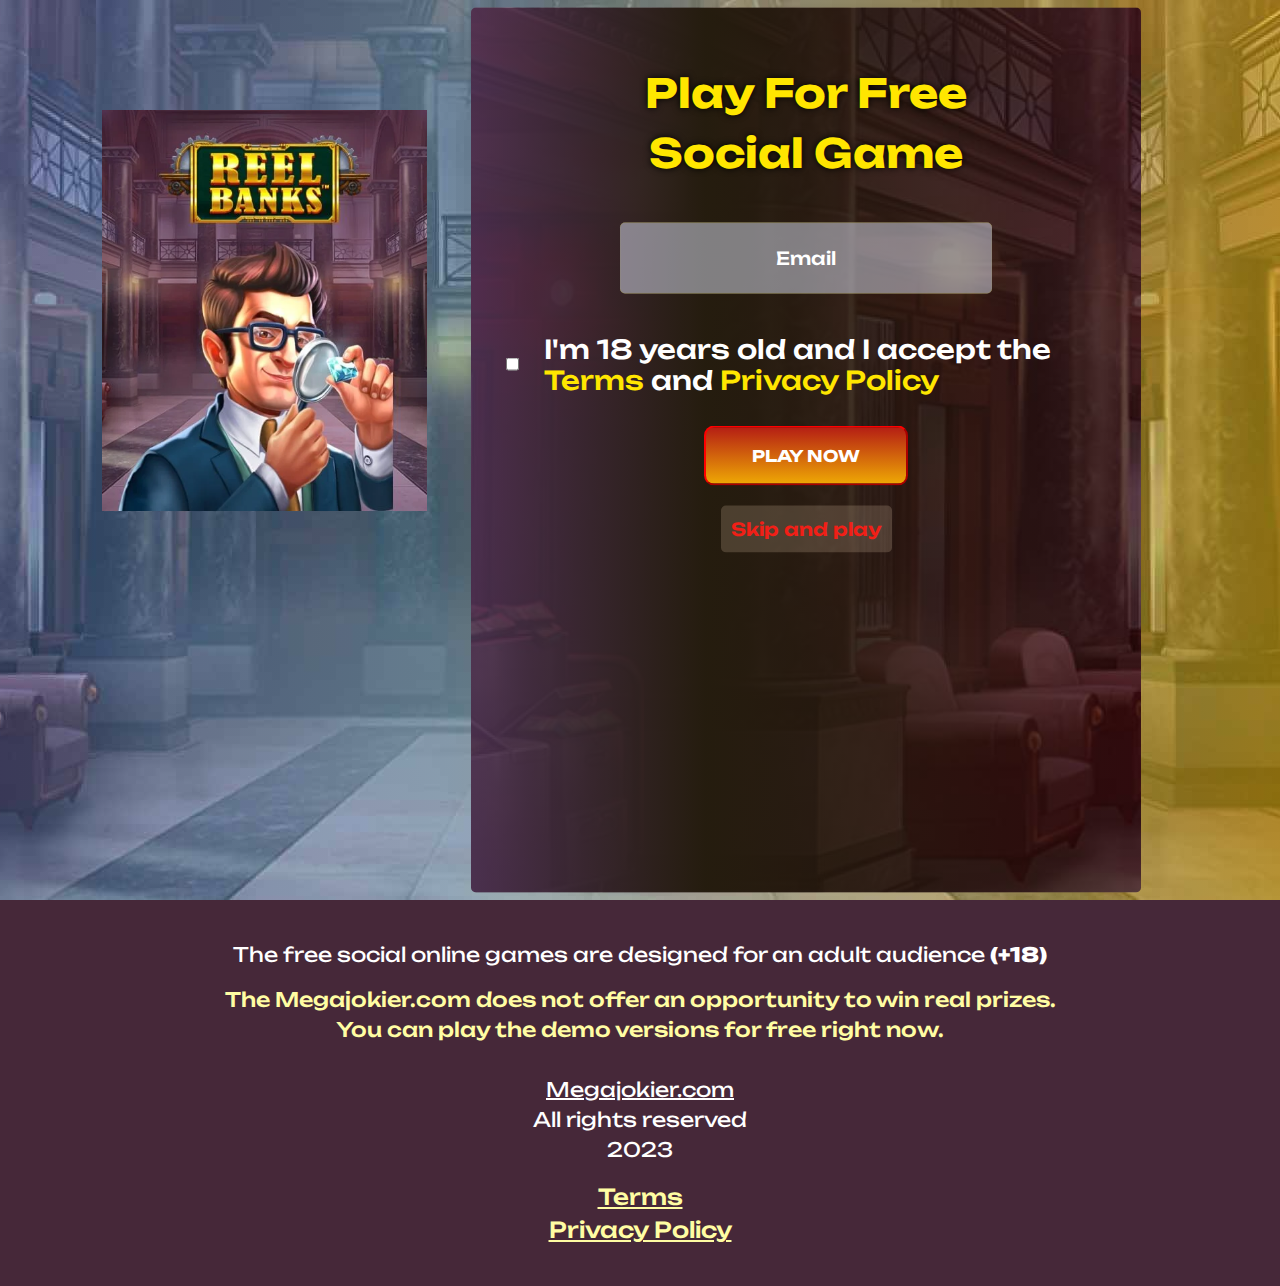
==== index.html @ bd91e35d "update" ====
<!DOCTYPE html>
<html lang="en">

<head>
  <title>Megajokier | PLAY FOR FREE</title>

  <meta charset="UTF-8">
  <meta http-equiv="X-UA-Compatible" content="IE=edge">
  <meta name="viewport" content="width=device-width, initial-scale=1.0">
  <meta http-equiv="Content-Type" content="text/html; charset=UTF-8">
  <meta name="viewport"
    content="width=device-width, user-scalable=no, initial-scale=1.0, maximum-scale=1.0, minimum-scale=1.0">

    <link rel="preconnect" href="https://fonts.googleapis.com"><link rel="preconnect" href="https://fonts.gstatic.com" crossorigin><link href="https://fonts.googleapis.com/css2?family=Unbounded:wght@200;300;400;500;600;700;800;900&display=swap" rel="stylesheet">

  <link rel="stylesheet" media="all" href="./css/main.min.css">
  <link rel="apple-touch-icon" sizes="180x180" href="/apple-touch-icon.png">
  <link rel="icon" type="image/png" sizes="32x32" href="/favicon-32x32.png">
  <link rel="icon" type="image/png" sizes="16x16" href="/favicon-16x16.png">
  <link rel="manifest" href="/site.webmanifest">
  <link rel="mask-icon" href="/safari-pinned-tab.svg" color="#5bbad5">
  <meta name="msapplication-TileColor" content="#da532c">
  <meta name="theme-color" content="#ffffff">

</head>

<body>
  <main>
    <div class="desk-global">
      <section class="hero__section hero__height">

        <div class="hero__flexbox">
          <div class="flex-list__desk desk-abs" data-modal-open1>
            <noindex>
              <h1 class="desk-hidden h1-hero">Free Social Game</h1>
            </noindex>
            <ul class="flex-list">
              <li class="flex-list__item">
                <img src="./img/Game.webp" alt="Real Bank Game" class="Games__img">
              </li>
            </ul>
            <noindex>
              <h1 class="desk-hidden h1-hero h1__mob">Without deposit</h1>
            </noindex>
          </div>
        </div>

        <!-- MODAL #1 (Desk) -->

        <div class="modal1__popup top3 mob__hidden modal1__popup-desk" style="position: absolute;
              left: 63%;border-radius: 5px;">
          <div class="modal4__pad modal__margpad" style="display: block;">
            <span class="modal__hero-text4 modal__popup-title">Play For Free <br> Social Game</span>

            <noindex>
              <form class="form-flex" action="games.html">

                <input type="email" required autocomplete="email" placeholder="Email" class="input-email"
                  style="text-align: center;width: 55%;">

                <div class="form-box">

                  <input type="checkbox" required name="terms" style="margin-right: 15px;">
                  <label for="terms" class="form-label">I'm 18 years old and I accept the <a href="#" data-modal-open5
                      class="underline">Terms</a> and <a href="#" data-modal-open4 class="underline">Privacy
                      Policy</a></label>
                </div>

                <button class="main-r-button">Play now</button>

                <a href="games.html" class="modal1__popup-skip modal__skip-color">Skip and play</a>

              </form>
            </noindex>
          </div>
        </div>

      </section>
  </main>

  <footer class="footer-p">
    <div class="footer__section">
      <div>
        <ul class="footer__ul">
          <li><a class="footer__terms footer__accent" data-modal-open3 >Terms</a></li>
          <li><a class="footer__terms footer__accent" data-modal-open2 >Privacy Policy</a></li>
        </ul>
      </div>
      <div class="footer__last">
        <noindex>
          <p class="footer__p-font">The free social online games are designed for an adult audience <span
              class="footer__span">(+18)</span>
          </p>
        </noindex>
        <div>
          <noindex>
            <p class="footer__p-font margin footer__accent">The Megajokier.com does not offer an opportunity to win real
              prizes.<br>
              You can play the demo versions for free right now.</p>
          </noindex>
        </div>


        <a href="/" class="margin">
          <p class="footer__p-font"><span style="text-decoration: underline;">Megajokier.com</span><br>All rights
            reserved
            <br>2023
          </p>
        </a>

  </footer>

  <!-- MODALS -->

  <!-- MODAL #1.1 (Mob Popup) -->

  <div class="modal__backdrop1__popup is-hidden1__popup" data-modal1>
    <div class="modal1__popup top2" data-form-modal1>

      <button type="button" class="button__modal1" data-modal-close1>
        <svg class="icon__close3">
          <use href="./img/icons.svg#icon-close"></use>
        </svg>
      </button>

      <div class="modal4__pad" style="display: block;
      height: auto;">
        <span class="modal__hero-text4 modal__popup-title">Play for free <br> Social Game</span>

        <noindex>
          <form class="form-flex" action="games.html">

            <input type="email" required autocomplete="email" placeholder="Email" class="input-email"
              style="text-align: center; width: 60%;">

            <div class="form-box">

              <input type="checkbox" required name="terms" style="margin-right: 15px;">
              <label for="terms" class="form-label">I'm 18 years old and I accept the <a href="#" data-modal-open55
                  class="underline">Terms</a> and <a href="#" data-modal-open44 class="underline">Privacy
                  Policy</a></label>
            </div>

            <button class="main-r-button">Play now</button>

            <a href="games.html" class="modal1__popup-skip modal__skip-color">Skip and play</a>

          </form>
        </noindex>
      </div>
    </div>
  </div>


  <!-- MODAL #3.1 (Mob popup - Privacy) -->


  <div class="modal__backdrop4 is-hidden4" data-modal4>
    <div class="modal2" data-form-modal4>

      <button type="button" class="button__modal2" data-modal-close4>
        <svg class="icon__close4">
          <use href="./img/icons.svg#icon-close"></use>
        </svg>
      </button>

      <div class="modal4__pad">
        <span class="modal__hero-text4">
          <noindex>
            <p class="modal__p">
              At Megajokier.com, accessible from https://Megajokier.com, one of our main priorities is the
              privacy of our visitors. This Privacy Policy document contains types of information that is collected and
              recorded by Megajokier.com and how we use it.

              If you have additional questions or require more information about our Privacy Policy, do not hesitate to
              contact us.

              This Privacy Policy applies only to our online activities and is valid for visitors to our website with
              regards to the information that they shared and/or collect in Megajokier.com. This policy is not
              applicable to any information collected offline or via channels other than this website.
            </p>
          </noindex>

          <h2>Information we collect</h2>

          <noindex>
            <p class="modal__p">
              The personal information that you are asked to provide, and the reasons why you are asked to provide it,
              will be made clear to you at the point we ask you to provide your personal information.

              If you contact us directly, we may receive additional information about you such as your name, email
              address, phone number, the contents of the message and/or attachments you may send us, and any other
              information you may choose to provide.

              When you register for an Account, we may ask for your contact information, including items such as name,
              company name, address, email address, and telephone number.
            </p>
          </noindex>

          <h2>How we use your information
          </h2>

          <noindex>
            <p>
              We use the information we collect in various ways, including to:<br>

              Provide, operate, and maintain our website<br>
              Improve, personalize, and expand our website<br>
              Understand and analyze how you use our website<br>
              Develop new products, services, features, and functionality<br>
              Communicate with you, either directly or through one of our partners, including for customer service, to
              provide you with updates and other information relating to the website, and for marketing and promotional
              purposes<br>
              Send you emails<br>
              Find and prevent fraud
            </p>
          </noindex>
        </span>
      </div>
    </div>
  </div>


  <!-- Modal44 Popup PP (Privacy) -->

  <div class="modal__backdrop4__popup is-hidden4__popup" data-modal44>
    <div class="modal2" data-form-modal44>

      <button type="button" class="button__modal2" data-modal-close44>
        <svg class="icon__close4">
          <use href="./img/icons.svg#icon-close"></use>
        </svg>
      </button>

      <div class="modal4__pad">
        <span class="modal__hero-text4">
          <noindex>
            <p class="modal__p">
              At Megajokier.com, accessible from https://Megajokier.com, one of our main priorities is the
              privacy of our visitors. This Privacy Policy document contains types of information that is collected and
              recorded by Megajokier.com and how we use it.

              If you have additional questions or require more information about our Privacy Policy, do not hesitate to
              contact us.

              This Privacy Policy applies only to our online activities and is valid for visitors to our website with
              regards to the information that they shared and/or collect in Megajokier.com. This policy is not
              applicable to any information collected offline or via channels other than this website.
            </p>
          </noindex>

          <h2>Information we collect</h2>

          <noindex>
            <p class="modal__p">
              The personal information that you are asked to provide, and the reasons why you are asked to provide it,
              will be made clear to you at the point we ask you to provide your personal information.

              If you contact us directly, we may receive additional information about you such as your name, email
              address, phone number, the contents of the message and/or attachments you may send us, and any other
              information you may choose to provide.

              When you register for an Account, we may ask for your contact information, including items such as name,
              company name, address, email address, and telephone number.
            </p>
          </noindex>

          <h2>How we use your information
          </h2>

          <noindex>
            <p>
              We use the information we collect in various ways, including to:<br>

              Provide, operate, and maintain our website<br>
              Improve, personalize, and expand our website<br>
              Understand and analyze how you use our website<br>
              Develop new products, services, features, and functionality<br>
              Communicate with you, either directly or through one of our partners, including for customer service, to
              provide you with updates and other information relating to the website, and for marketing and promotional
              purposes<br>
              Send you emails<br>
              Find and prevent fraud
            </p>
          </noindex>
        </span>
      </div>
    </div>
  </div>


  <!-- MODAL #2 (Mob ad Desk - Privacy) -->

  <div class="modal__backdrop2 is-hidden2" data-modal2>
    <div class="modal2" data-form-modal2>

      <button type="button" class="button__modal2" data-modal-close2>
        <svg class="icon__close3">
          <use href="./img/icons.svg#icon-close"></use>
        </svg>
      </button>

      <div class="modal4__pad">
        <span class="modal__hero-text4">
          <noindex>
            <p class="modal__p">
              At Megajokier.com, accessible from https://Megajokier.com, one of our main priorities is the
              privacy of our visitors. This Privacy Policy document contains types of information that is collected and
              recorded by Megajokier.com and how we use it.

              If you have additional questions or require more information about our Privacy Policy, do not hesitate to
              contact us.

              This Privacy Policy applies only to our online activities and is valid for visitors to our website with
              regards to the information that they shared and/or collect in Megajokier.com. This policy is not
              applicable to any information collected offline or via channels other than this website.
            </p>
          </noindex>

          <h2>Information we collect</h2>

          <noindex>
            <p class="modal__p">
              The personal information that you are asked to provide, and the reasons why you are asked to provide it,
              will be made clear to you at the point we ask you to provide your personal information.

              If you contact us directly, we may receive additional information about you such as your name, email
              address, phone number, the contents of the message and/or attachments you may send us, and any other
              information you may choose to provide.

              When you register for an Account, we may ask for your contact information, including items such as name,
              company name, address, email address, and telephone number.
            </p>
          </noindex>

          <h2>How we use your information
          </h2>

          <noindex>
            <p>
              We use the information we collect in various ways, including to:<br>

              Provide, operate, and maintain our website<br>
              Improve, personalize, and expand our website<br>
              Understand and analyze how you use our website<br>
              Develop new products, services, features, and functionality<br>
              Communicate with you, either directly or through one of our partners, including for customer service, to
              provide you with updates and other information relating to the website, and for marketing and promotional
              purposes<br>
              Send you emails<br>
              Find and prevent fraud
            </p>
          </noindex>
        </span>
      </div>
    </div>
  </div>


  <!-- MODAL #3 (Mob ad Desk - Terms) -->

  <div class="modal__backdrop3 is-hidden3" data-modal3>
    <div class="modal3" data-form-modal3>

      <button type="button" class="button__modal3" data-modal-close3>
        <svg class="icon__close3">
          <use href="./img/icons.svg#icon-close"></use>
        </svg>
      </button>

      <div class="modal4__pad">

        <span class="modal__hero-text4">
          <noindex>
            <h2>These terms and conditions outline the rules and regulations for the use of Megajokier.com's
              Website, located at Megajokier.com.</h2>
          </noindex>
          <noindex>
            <p class="modal__p">By accessing this website we assume you accept these terms and conditions. Do not
              continue to use Megajokier.com if you do not agree to take all of the terms and conditions stated on
              this page.</p>
          </noindex>
          <noindex>
            <p class="modal__p">
              The following terminology applies to these Terms and Conditions, Privacy Statement and Disclaimer Notice
              and all Agreements: "Client", "You" and "Your" refers to you, the person log on this website and compliant
              to the Company’s terms and conditions. "The Company", "Ourselves", "We", "Our" and "Us", refers to our
              Company. "Party", "Parties", or "Us", refers to both the Client and ourselves. All terms refer to the
              offer, acceptance and consideration of payment necessary to undertake the process of our assistance to the
              Client in the most appropriate manner for the express purpose of meeting the Client’s needs in respect of
              provision of the Company’s stated services, in accordance with and subject to, prevailing law of
              Netherlands. Any use of the above terminology or other words in the singular, plural, capitalization
              and/or he/she or they, are taken as interchangeable and therefore as referring to same.
            </p>
          </noindex>
          <noindex>
            <p class="modal__p">
              These Terms of Use constitute a legally binding agreement made between you, whether personally or on
              behalf of an entity ("you") and Megajokier.com ("Company," "we," "us," or "our"), concerning your
              access and use of the Megajokier.com website as well as any other media form, media channel, mobile
              website related, linked, or otherwise connected thereto (collectively, the "Site"). You agree that by
              accessing the Site, you have read, understood, and agreed to be bound by all of these Terms of Use. IF YOU
              DO NOT AGREE WITH ALL OF THESE TERMS OF USE, THEN YOU ARE EXPRESSLY PROHIBITED FROM USING THE SITE AND YOU
              MUST DISCONTINUE USE IMMEDIATELY.
            </p>
          </noindex>
          <noindex>
            <p class="modal__p">
              The information provided on the Site is not intended for distribution to or use by any person or entity in
              any jurisdiction or country where such distribution or use would be contrary to law or regulation or which
              would subject us to any registration requirement within such jurisdiction or country. Accordingly, those
              persons who choose to access the Site from other locations do so on their own initiative and are solely
              responsible for compliance with local laws, if and to the extent local laws are applicable.
            </p>
            <p class="modal__p">
              The Site is intended for users who are at least 18 years old. Persons under the age of 18 are not
              permitted to use or register for the Site.
            </p>
            <p class="modal__p">
              You may not access or use the Site for any purpose other than that for which we make the Site available.
              The Site may not be used in connection with any commercial endeavors except those that are specifically
              endorsed
              or approved by us.
            </p>
            <p class="modal__p">
              We reserve the right, but not the obligation, to: (1) monitor the Site for violations of these Terms of
              Use; (2) take appropriate legal action against anyone who, in our sole discretion, violates the law or
              these Terms of Use,
              including without limitation, reporting such user to law enforcement authorities; (3) in our sole
              discretion and without limitation, refuse, restrict access to, limit the availability of, or disable (to
              the extent technologically
              feasible) any of your Contributions or any portion thereof; (4) in our sole discretion and without
              limitation, notice, or liability, to remove from the Site or otherwise disable all files and content that
              are excessive in size or are in any way burdensome to our systems.
            </p>
          </noindex>
        </span>

      </div>

    </div>
  </div>

  <!-- MODAL (Mob ad Desk - Terms) -->

  <div class="modal__backdrop5 is-hidden5" data-modal5>
    <div class="modal5" data-form-modal5>

      <button type="button" class="button__modal5" data-modal-close5>
        <svg class="icon__close5">
          <use href="./img/icons.svg#icon-close"></use>
        </svg>
      </button>

      <div class="modal4__pad">
        <span class="modal__hero-text4">
          <noindex>
            <h2>These terms and conditions outline the rules and regulations for the use of Megajokier.com's
              Website, located at Megajokier.com.</h2>
          </noindex>
          <noindex>
            <p class="modal__p">By accessing this website we assume you accept these terms and conditions. Do not
              continue to use Megajokier.com if you do not agree to take all of the terms and conditions stated on
              this page.</p>
          </noindex>
          <noindex>
            <p class="modal__p">
              The following terminology applies to these Terms and Conditions, Privacy Statement and Disclaimer Notice
              and all Agreements: "Client", "You" and "Your" refers to you, the person log on this website and compliant
              to the Company’s terms and conditions. "The Company", "Ourselves", "We", "Our" and "Us", refers to our
              Company. "Party", "Parties", or "Us", refers to both the Client and ourselves. All terms refer to the
              offer, acceptance and consideration of payment necessary to undertake the process of our assistance to the
              Client in the most appropriate manner for the express purpose of meeting the Client’s needs in respect of
              provision of the Company’s stated services, in accordance with and subject to, prevailing law of
              Netherlands. Any use of the above terminology or other words in the singular, plural, capitalization
              and/or he/she or they, are taken as interchangeable and therefore as referring to same.
            </p>
          </noindex>
          <noindex>
            <p class="modal__p">
              These Terms of Use constitute a legally binding agreement made between you, whether personally or on
              behalf of an entity ("you") and Megajokier.com ("Company," "we," "us," or "our"), concerning your
              access and use of the Megajokier.com website as well as any other media form, media channel, mobile
              website related, linked, or otherwise connected thereto (collectively, the "Site"). You agree that by
              accessing the Site, you have read, understood, and agreed to be bound by all of these Terms of Use. IF YOU
              DO NOT AGREE WITH ALL OF THESE TERMS OF USE, THEN YOU ARE EXPRESSLY PROHIBITED FROM USING THE SITE AND YOU
              MUST DISCONTINUE USE IMMEDIATELY.
            </p>
          </noindex>
          <noindex>
            <p class="modal__p">
              The information provided on the Site is not intended for distribution to or use by any person or entity in
              any jurisdiction or country where such distribution or use would be contrary to law or regulation or which
              would subject us to any registration requirement within such jurisdiction or country. Accordingly, those
              persons who choose to access the Site from other locations do so on their own initiative and are solely
              responsible for compliance with local laws, if and to the extent local laws are applicable.
            </p>
            <p class="modal__p">
              The Site is intended for users who are at least 18 years old. Persons under the age of 18 are not
              permitted to use or register for the Site.
            </p>
            <p class="modal__p">
              You may not access or use the Site for any purpose other than that for which we make the Site available.
              The Site may not be used in connection with any commercial endeavors except those that are specifically
              endorsed
              or approved by us.
            </p>
            <p class="modal__p">
              We reserve the right, but not the obligation, to: (1) monitor the Site for violations of these Terms of
              Use; (2) take appropriate legal action against anyone who, in our sole discretion, violates the law or
              these Terms of Use,
              including without limitation, reporting such user to law enforcement authorities; (3) in our sole
              discretion and without limitation, refuse, restrict access to, limit the availability of, or disable (to
              the extent technologically
              feasible) any of your Contributions or any portion thereof; (4) in our sole discretion and without
              limitation, notice, or liability, to remove from the Site or otherwise disable all files and content that
              are excessive in size or are in any way burdensome to our systems.
            </p>
          </noindex>
        </span>
      </div>
    </div>
  </div>


  <!-- Modal55 Popup Terms  -->
  <div class="modal__backdrop5__popup is-hidden5__popup" data-modal55>
    <div class="modal5" data-form-modal5>

      <button type="button" class="button__modal5" data-modal-close55>
        <svg class="icon__close5">
          <use href="./img/icons.svg#icon-close"></use>
        </svg>
      </button>

      <div class="modal4__pad">
        <span class="modal__hero-text4">
          <noindex>
            <h2>These terms and conditions outline the rules and regulations for the use of Megajokier.com's
              Website, located at Megajokier.com.</h2>
          </noindex>
          <noindex>
            <p class="modal__p">By accessing this website we assume you accept these terms and conditions. Do not
              continue to use Megajokier.com if you do not agree to take all of the terms and conditions stated on
              this page.</p>
          </noindex>
          <noindex>
            <p class="modal__p">
              The following terminology applies to these Terms and Conditions, Privacy Statement and Disclaimer Notice
              and all Agreements: "Client", "You" and "Your" refers to you, the person log on this website and compliant
              to the Company’s terms and conditions. "The Company", "Ourselves", "We", "Our" and "Us", refers to our
              Company. "Party", "Parties", or "Us", refers to both the Client and ourselves. All terms refer to the
              offer, acceptance and consideration of payment necessary to undertake the process of our assistance to the
              Client in the most appropriate manner for the express purpose of meeting the Client’s needs in respect of
              provision of the Company’s stated services, in accordance with and subject to, prevailing law of
              Netherlands. Any use of the above terminology or other words in the singular, plural, capitalization
              and/or he/she or they, are taken as interchangeable and therefore as referring to same.
            </p>
          </noindex>
          <noindex>
            <p class="modal__p">
              These Terms of Use constitute a legally binding agreement made between you, whether personally or on
              behalf of an entity ("you") and Megajokier.com ("Company," "we," "us," or "our"), concerning your
              access and use of the Megajokier.com website as well as any other media form, media channel, mobile
              website related, linked, or otherwise connected thereto (collectively, the "Site"). You agree that by
              accessing the Site, you have read, understood, and agreed to be bound by all of these Terms of Use. IF YOU
              DO NOT AGREE WITH ALL OF THESE TERMS OF USE, THEN YOU ARE EXPRESSLY PROHIBITED FROM USING THE SITE AND YOU
              MUST DISCONTINUE USE IMMEDIATELY.
            </p>
          </noindex>
          <noindex>
            <p class="modal__p">
              The information provided on the Site is not intended for distribution to or use by any person or entity in
              any jurisdiction or country where such distribution or use would be contrary to law or regulation or which
              would subject us to any registration requirement within such jurisdiction or country. Accordingly, those
              persons who choose to access the Site from other locations do so on their own initiative and are solely
              responsible for compliance with local laws, if and to the extent local laws are applicable.
            </p>
            <p class="modal__p">
              The Site is intended for users who are at least 18 years old. Persons under the age of 18 are not
              permitted to use or register for the Site.
            </p>
            <p class="modal__p">
              You may not access or use the Site for any purpose other than that for which we make the Site available.
              The Site may not be used in connection with any commercial endeavors except those that are specifically
              endorsed
              or approved by us.
            </p>
            <p class="modal__p">
              We reserve the right, but not the obligation, to: (1) monitor the Site for violations of these Terms of
              Use; (2) take appropriate legal action against anyone who, in our sole discretion, violates the law or
              these Terms of Use,
              including without limitation, reporting such user to law enforcement authorities; (3) in our sole
              discretion and without limitation, refuse, restrict access to, limit the availability of, or disable (to
              the extent technologically
              feasible) any of your Contributions or any portion thereof; (4) in our sole discretion and without
              limitation, notice, or liability, to remove from the Site or otherwise disable all files and content that
              are excessive in size or are in any way burdensome to our systems.
            </p>
          </noindex>
        </span>
      </div>
    </div>
  </div>




  <!-- MODALS -->

  <script src="./js/main.js"></script>
</body>

</html>
---- css/main.min.css ----
:root{--main-title-color: #ffffff;--second-title-color: #212121;--first-text-color: #757575;--second-text-color: rgba(255, 255, 255, 0.6);--third-text-color: #000000;--accent-color: #20847c;--btn-accent-color: #20847c;--main-site-section: #2f303a;--thumb-background-color: #f5f4fa;--line-color: #ececec;--border-color: #eeeeee;--current-placeholder-color: rgba(117, 117, 117, 0.5);--social-background-color: rgba(255, 255, 255, 0.1);--social-link-color: #afb1b8;--overlay-color: rgba(0, 0, 0, 0.2);--duration: 150ms;--function: cubic-bezier(0.4, 0, 0.2, 1);--about-text-bgc: rgba(47, 48, 58, 0.8)}.modal__backdrop{position:fixed;top:0;left:0;z-index:101;height:100%;width:100%;transition-property:opacity,visibility;background-color:rgba(0,0,0,.62);opacity:1;visibility:visible}.modal__backdrop.is-hidden{pointer-events:none;visibility:hidden;opacity:0}.modal__backdrop.is-hidden>.modal{transform:translate(-50%, -50%) scale(2.9);opacity:0}.modal__close{display:flex;align-items:center;flex-direction:column;justify-content:center;color:#1e0013;text-transform:uppercase;font-weight:600;cursor:pointer;margin-top:17px;margin-bottom:17px}.is-hidden{display:none}.modal{position:absolute;top:50%;left:50%;text-align:center;transform:translate(-50%, -50%) scale(1);width:90%;height:50px;padding:15px 15px 15px 15px;background-color:#eee;opacity:1;border-radius:6px;-webkit-box-shadow:0px 1px 3px rgba(0,0,0,.12),0px 1px 1px rgba(0,0,0,.14),0px 2px 1px rgba(0,0,0,.2);box-shadow:0px 1px 3px rgba(0,0,0,.12),0px 1px 1px rgba(0,0,0,.14),0px 2px 1px rgba(0,0,0,.2);transition-property:opacity,transform}@media screen and (min-width: 480px){.modal{width:354px}}@media screen and (min-width: 1200px){.modal{width:528px}}.modal__hero-text{color:#000;font-weight:600}@media screen and (min-width: 1200px){.modal__hero-text{padding:30px}}.modal__backdrop5{position:fixed;top:0;left:0;z-index:101;height:100%;width:100%;background-color:rgba(0,0,0,.62);opacity:1;visibility:visible;transition-property:opacity,visibility;transition-duration:250ms;transition-timing-function:cubic-bezier(0.4, 0, 0.2, 1)}.modal__backdrop5.is-hidden5{visibility:hidden;opacity:0;pointer-events:none}.modal__backdrop5.is-hidden5>.modal5{opacity:0;transform:translate(-50%, -50%) scale(2.9)}.modal__close5{margin-bottom:10px;text-transform:uppercase;display:block;color:brown;margin-top:20px}.modal__heading5{margin-top:0;margin-bottom:12px;font-weight:500;font-size:18px;line-height:1.5;text-align:center;letter-spacing:.03em;color:#212121;padding:20px}.modal__form5{position:relative;display:block;text-align:left;margin-bottom:10px;color:#212121}.modal__thumb5{position:relative;display:block;text-align:left;margin-bottom:10px;color:#212121}.modal__input5{display:block;width:90%;height:40px;border:1px solid #3c3027;padding-left:42px;transition-property:border;transition-duration:250ms;transition-timing-function:cubic-bezier(0.4, 0, 0.2, 1)}.modal__input5:focus{border-color:#9927b5}.modal__input5::placeholder{color:#2d2d2d}.modal__input5:focus+.icon__modal-img{fill:#3c3027}.modal__input5._error{box-shadow:0 0 0 5px #f9da49}.modal__backdrop{position:fixed;top:0;left:0;z-index:101;height:100%;width:100%;background-color:rgba(0,0,0,.62);opacity:1;visibility:visible;transition-property:opacity,visibility;transition-duration:250ms;transition-timing-function:cubic-bezier(0.4, 0, 0.2, 1)}.modal__backdrop6{position:fixed;top:0;left:0;z-index:101;height:100%;width:100%;background-color:rgba(0,0,0,.62);opacity:1;visibility:visible;transition-property:opacity,visibility;transition-duration:250ms;transition-timing-function:cubic-bezier(0.4, 0, 0.2, 1)}.modal__backdrop7{position:fixed;top:0;left:0;z-index:101;height:100%;width:100%;background-color:rgba(0,0,0,.62);opacity:1;visibility:visible;transition-property:opacity,visibility;transition-duration:250ms;transition-timing-function:cubic-bezier(0.4, 0, 0.2, 1)}.modal__backdrop8{position:fixed;top:0;left:0;z-index:101;height:100%;width:100%;background-color:rgba(0,0,0,.62);opacity:1;visibility:visible;transition-property:opacity,visibility;transition-duration:250ms;transition-timing-function:cubic-bezier(0.4, 0, 0.2, 1)}.modal__backdrop9{position:fixed;top:0;left:0;z-index:101;height:100%;width:100%;background-color:rgba(0,0,0,.62);opacity:1;visibility:visible;transition-property:opacity,visibility;transition-duration:250ms;transition-timing-function:cubic-bezier(0.4, 0, 0.2, 1)}.modal__backdrop.is-hidden{visibility:hidden;opacity:0;pointer-events:none}.modal__backdrop6.is-hidden6{visibility:hidden;opacity:0;pointer-events:none}.modal__backdrop7.is-hidden7{visibility:hidden;opacity:0;pointer-events:none}.modal__backdrop8.is-hidden8{visibility:hidden;opacity:0;pointer-events:none}.modal__backdrop9.is-hidden9{visibility:hidden;opacity:0;pointer-events:none}.modal__backdrop.is-hidden>.modal{opacity:0;transform:translate(-50%, -50%) scale(2.9)}.modal__backdrop7.is-hidden7>.modal7{opacity:0;transform:translate(-50%, -50%) scale(2.9)}.modal__backdrop8.is-hidden8>.modal8{opacity:0;transform:translate(-50%, -50%) scale(2.9)}.modal__backdrop9.is-hidden9>.modal9{opacity:0;transform:translate(-50%, -50%) scale(2.9)}.modal{position:absolute;top:50%;left:50%;text-align:center;transform:translate(-50%, -50%) scale(1);width:90%;height:65px;padding:15px 15px 0px 15px;background-color:var(--main-title-color);opacity:1;border-radius:6px;-webkit-box-shadow:0px 1px 3px rgba(0,0,0,.12),0px 1px 1px rgba(0,0,0,.14),0px 2px 1px rgba(0,0,0,.2);box-shadow:0px 1px 3px rgba(0,0,0,.12),0px 1px 1px rgba(0,0,0,.14),0px 2px 1px rgba(0,0,0,.2);transition-property:opacity,transform;transition-duration:var(--duration);transition-timing-function:var(--function)}@media screen and (min-width: 480px){.modal{width:354px}}@media screen and (min-width: 1200px){.modal{width:528px;height:65px}}.modal__heading{margin-top:0;margin-top:5px;margin-bottom:10px;font-weight:400;font-size:12px;line-height:1.5;text-align:center;letter-spacing:.03em;color:#fff}.modal__heading2{display:flex;justify-content:center;margin-top:0;margin-top:5px;margin-bottom:10px;font-weight:400;font-size:12px;line-height:1.5;text-align:center;letter-spacing:.03em;color:#000}.modal__form{position:relative;display:block;text-align:left;margin-bottom:10px;color:#212121}.modal__thumb{display:flex;align-items:center;-webkit-box-align:center;justify-content:center;margin-bottom:10px;text-align:center;cursor:pointer}.modal__thumb:last-of-type{display:flex;align-items:center;-webkit-box-align:center;justify-content:center;margin-bottom:20px;text-align:center;cursor:pointer}.modal__thumb:last-of-type:hover>.modal-check{border:2px solid #2196f3}.modal__thumb:last-of-type:hover>.modal__check,.modal__thumb:last-of-type:focus-within>.modal__check{border:2px solid #2196f3}.modal__checkbox-input:checked+.modal-check{border:2px solid rgba(0,0,0,0);background-color:#2196f3}.modal__label{display:block;margin-bottom:4px;font-size:12px;line-height:1.17;letter-spacing:.01em;color:#000}.modal__input5{display:block;background-color:#f6f6f4;width:90%;height:40px;border:1.5px solid #3c3027;padding-left:42px;transition-property:border;transition-duration:250ms;transition-timing-function:cubic-bezier(0.4, 0, 0.2, 1)}.modal__input5:focus{border-color:#9927b5}.modal__input5::placeholder{color:#2d2d2d}.modal__input5:focus+.icon__modal-img{fill:rgba(231,80,0,.65)}.modal__input5._error{box-shadow:0 0 0 5px #f9da49}.modal__thumb-textarea{margin-bottom:10px}@media screen and (min-width: 480px){.modal__thumb-textarea{margin-bottom:20px}}.modal__area{display:block;background-color:#f6f6f4;width:100%;height:120px;resize:none;margin:0;padding:12px 16px;font-size:12px;line-height:1.17;letter-spacing:.01em;color:#000;border:1.5px solid #3c3027;box-sizing:border-box;transition-property:border-color;transition-duration:250ms;transition-timing-function:cubic-bezier(0.4, 0, 0.2, 1)}.modal__area:focus{border-color:#9927b5}.modal__area::placeholder{color:#3c3027;font-weight:200}.modal__checkbox{text-align:center}.modal-check{margin-right:7px;border:2px solid #212121;border-radius:4px;background-color:#fff;transition-property:background-color,border;transition-timing-function:cubic-bezier(0.4, 0, 0.2, 1)}.modal__policy{font-size:7px;line-height:1.5;letter-spacing:.03em;color:var(--first-text-color);display:flex;justify-content:center;align-items:center;margin-bottom:15px}@media screen and (min-width: 480px){.modal__policy{font-size:12px;line-height:1.71;padding-bottom:30px}}@media screen and (min-width: 1200px){.modal__policy{font-size:14px}}.modal__check span:hover,.modal__checkbox-input:focus+.modal__policy span{border:2px solid #000}.modal__checkbox-input:checked+.modal__policy span{background-color:var(--accent-color);border:0}.modal__checkbox-input:checked+.modal__policy .icon-check{fill:var(--main-title-color)}.modal__link{color:var(--accent-color);text-decoration-skip-ink:none}.modal-button{text-align:center}.modal-button__btn{display:flex;margin-right:auto;margin-left:auto;margin-top:50px;align-items:center;justify-content:center;padding:10px 29px;height:50px;color:#fff;background-color:#e22c5f;font-weight:200;font-size:large;line-height:1.87;letter-spacing:.06em;box-shadow:0px 4px 4px rgba(0,0,0,.15);border:0;color:#fff;cursor:pointer}@media screen and (min-width: 1200px){.modal-button__btn{-ms-flex-item-align:end;align-self:flex-end}}.modal__hero-text{padding:10px;color:#000;font-size:12px;width:100%}.modal__hero-text4{color:#fff;width:100%;height:60vh}@media screen and (min-width: 1200px){.modal__hero-text4{font-size:17px}}.modal__link-btn{display:block;margin:5px}.modal__close{margin-bottom:5px;text-transform:uppercase;color:#3c3027 !important}.modal__close6{margin-bottom:5px;text-transform:uppercase;color:brown}.modal__close7{margin-bottom:5px;text-transform:uppercase;color:brown}.modal__close8{margin-bottom:5px;text-transform:uppercase;color:brown}.modal__close9{margin-bottom:5px;text-transform:uppercase;color:brown}.modal__backdrop1{position:fixed;top:0;left:0;z-index:101;height:100%;width:100%;background-color:rgba(0,0,0,.76);opacity:1;visibility:visible;transition-property:opacity,visibility;transition-duration:250ms;transition-timing-function:cubic-bezier(0.4, 0, 0.2, 1)}.modal__backdrop1.is-hidden1{visibility:hidden;opacity:0;pointer-events:none}.modal__backdrop1.is-hidden1>.modal1{opacity:0;transform:translate(-50%, -50%) scale(2.9)}.modal1{position:absolute;top:29%;left:50%;background-size:100%;text-align:center;height:20vh !important;transform:translate(-50%, -50%) scale(1);padding:15px;width:89vw;opacity:1;transition-property:opacity,transform;transition-duration:var(--duration);transition-timing-function:var(--function)}@media screen and (min-width: 480px){.modal1{width:90vw}}@media screen and (min-width: 1200px){.modal1{height:auto !important;width:55vw}}.modal__close1{margin-bottom:10px;text-transform:uppercase;display:block;color:brown;margin-top:20px}.modal1-1{background-size:100%;text-align:center;height:20vh !important;transform:translate(-50%, -50%) scale(1);padding:15px;width:89vw;opacity:1;transition-property:opacity,transform;transition-duration:var(--duration);transition-timing-function:var(--function)}@media screen and (min-width: 480px){.modal1-1{width:90vw}}@media screen and (min-width: 1200px){.modal1-1{height:auto !important;width:32vw;max-width:600px}}.modal1-1__title{color:#fff;font-size:42px;text-shadow:-2px -2px 4px #000}@media screen and (min-width: 1200px){.modal1-1__title{color:#fff;font-size:42px;font-weight:900;text-shadow:-2px -2px 4px #000}}.modal__backdrop1__popup{position:fixed;top:0;left:0;z-index:101;height:100%;width:100%;background-color:rgba(0,0,0,.76);opacity:1;visibility:visible;transition-property:opacity,visibility;transition-duration:250ms;transition-timing-function:cubic-bezier(0.4, 0, 0.2, 1)}.modal__backdrop1__popup.is-hidden1__popup{visibility:hidden;opacity:0;pointer-events:none}.modal__backdrop1__popup.is-hidden1__popup>.modal1__popup{opacity:0;transform:translate(-50%, -50%) scale(2.9)}@media screen and (min-width: 1200px){.modal__backdrop1__popup.is-hidden1__popup>.modal1__popup{transform:none}}.modal1__popup{display:flex;align-items:center;justify-content:center;position:absolute;height:95vh !important;top:29%;left:50%;background-size:100%;text-align:center;transform:translate(-50%, -50%) scale(1);padding:15px;width:89vw;opacity:1;transition-property:opacity,transform;transition-duration:var(--duration);transition-timing-function:var(--function);background-image:linear-gradient(90deg, hsla(289deg, 26%, 25%, 0.88) 0%, hsl(37deg, 44%, 10%) 35%, rgba(40, 6, 6, 0.57) 100%),url(../../img/Background.jpg);background-size:cover}@media screen and (min-width: 480px){.modal1__popup{width:90vw}}@media screen and (min-width: 1200px){.modal1__popup{width:50vw;height:100%}}.modal1__popup-desk{height:100%}.modal__close1__popup{margin-bottom:10px;text-transform:uppercase;display:block;color:brown;margin-top:20px}.modal1__popup-skip{text-decoration:underline;padding:15px;font-size:inherit;font-weight:400;color:#000;font-size:16px;display:flex;justify-content:center;align-items:center}@media screen and (min-width: 1200px){.modal1__popup-skip{font-weight:900;margin-top:30px;color:#000}}.modal__backdrop111__popup{position:fixed;top:0;left:0;z-index:101;height:100%;width:100%;background-color:rgba(0,0,0,.76);opacity:1;visibility:visible;transition-property:opacity,visibility;transition-duration:250ms;transition-timing-function:cubic-bezier(0.4, 0, 0.2, 1)}.modal__backdrop111__popup.is-hidden111__popup{visibility:hidden;opacity:0;pointer-events:none}.modal__backdrop111__popup.is-hidden111__popup>.modal111__popup{opacity:0;transform:translate(-50%, -50%) scale(2.9)}.modal111__popup{position:absolute;top:29%;left:50%;background-size:100%;text-align:center;height:66vh !important;transform:translate(-50%, -50%) scale(1);padding:15px;width:89vw;opacity:1;background:#3a0a11;border-radius:25px;box-shadow:0 0 7px 0px #faeb4a;transition-property:opacity,transform;transition-duration:var(--duration);transition-timing-function:var(--function);background-image:url("../../img/header.webp")}@media screen and (min-width: 480px){.modal111__popup{width:90vw}}@media screen and (min-width: 1200px){.modal111__popup{height:auto !important;width:55vw}}.modal__close111__popup{margin-bottom:10px;text-transform:uppercase;display:block;color:brown;margin-top:20px}.modal111__popup-skip{text-decoration:underline;padding:20px;font-size:inherit;font-weight:600;color:#d9e931;font-size:19px;display:flex;justify-content:center;align-items:center}.modal__backdrop2{position:fixed;top:0;left:0;z-index:101;height:100%;width:100%;background-color:rgba(0,0,0,.62);opacity:1;visibility:visible;transition-property:opacity,visibility;transition-duration:250ms;transition-timing-function:cubic-bezier(0.4, 0, 0.2, 1)}.modal__backdrop2.is-hidden2{visibility:hidden;opacity:0;pointer-events:none}.modal__backdrop2.is-hidden4>.modal2{opacity:0;transform:translate(-50%, -50%) scale(2.9)}.modal2{position:absolute;display:flex;justify-content:center;align-items:center;top:50%;left:50%;text-align:center;transform:translate(-50%, -50%) scale(1);width:90vw;height:auto;padding:15px;background:linear-gradient(90deg, hsla(289deg, 26%, 25%, 0.88) 0%, hsl(37deg, 44%, 10%) 35%, rgba(40, 6, 6, 0.57) 100%);opacity:1;-webkit-box-shadow:0px 1px 3px rgba(0,0,0,.12),0px 1px 1px rgba(0,0,0,.14),0px 2px 1px rgba(0,0,0,.2);box-shadow:0px 1px 3px rgba(0,0,0,.12),0px 1px 1px rgba(0,0,0,.14),0px 2px 1px rgba(0,0,0,.2);transition-property:opacity,transform;transition-duration:var(--duration);transition-timing-function:var(--function)}@media screen and (min-width: 480px){.modal2{height:auto;width:90vw}}@media screen and (min-width: 1200px){.modal2{width:55vw;max-height:90vh;background-size:cover}}.modal__close2{margin-bottom:10px;text-transform:uppercase;display:block;color:brown;margin-top:20px}.modal__backdrop4{position:fixed;top:0;left:0;z-index:101;height:100%;width:100%;background-color:rgba(0,0,0,.62);opacity:1;visibility:visible;transition-property:opacity,visibility;transition-duration:250ms;transition-timing-function:cubic-bezier(0.4, 0, 0.2, 1)}.modal__backdrop4.is-hidden4{visibility:hidden;opacity:0;pointer-events:none}.modal__backdrop4.is-hidden4>.modal4{opacity:0;transform:translate(-50%, -50%) scale(2.9)}.modal4{position:absolute;top:50%;left:50%;text-align:center;transform:translate(-50%, -50%) scale(1);height:90vh;width:90vw;height:auto;padding:15px 15px 0px 15px;background-color:#f3f3f5;opacity:1;-webkit-box-shadow:0px 1px 3px rgba(0,0,0,.12),0px 1px 1px rgba(0,0,0,.14),0px 2px 1px rgba(0,0,0,.2);box-shadow:0px 1px 3px rgba(0,0,0,.12),0px 1px 1px rgba(0,0,0,.14),0px 2px 1px rgba(0,0,0,.2);transition-property:opacity,transform;transition-duration:var(--duration);transition-timing-function:var(--function)}@media screen and (min-width: 480px){.modal4{height:90vh;width:90vw}}@media screen and (min-width: 1200px){.modal4{height:90vh;width:90vw}}.modal__close4{margin-bottom:10px;text-transform:uppercase;display:block;color:#014039;margin-top:20px}.modal2__popup{position:absolute;top:50%;left:50%;text-align:center;transform:translate(-50%, -50%) scale(1);height:90vh;width:90vw;height:auto;padding:15px 15px 0px 15px;background-image:linear-gradient(90deg, hsla(289deg, 26%, 25%, 0.88) 0%, hsl(37deg, 44%, 10%) 35%, rgba(40, 6, 6, 0.57) 100%);opacity:1;-webkit-box-shadow:0px 1px 3px rgba(0,0,0,.12),0px 1px 1px rgba(0,0,0,.14),0px 2px 1px rgba(0,0,0,.2);box-shadow:0px 1px 3px rgba(0,0,0,.12),0px 1px 1px rgba(0,0,0,.14),0px 2px 1px rgba(0,0,0,.2);transition-property:opacity,transform;transition-duration:var(--duration);transition-timing-function:var(--function);height:63vh;display:flex;justify-content:center;align-items:center}@media screen and (min-width: 480px){.modal2__popup{height:90vh;width:90vw}}@media screen and (min-width: 1200px){.modal2__popup{height:90vh;width:90vw}}.modal__backdrop4__popup{position:fixed;top:0;left:0;z-index:101;height:100%;width:100%;background-color:rgba(0,0,0,.62);opacity:1;visibility:visible;transition-property:opacity,visibility;transition-duration:250ms;transition-timing-function:cubic-bezier(0.4, 0, 0.2, 1)}.modal__backdrop4__popup.is-hidden4__popup{visibility:hidden;opacity:0;pointer-events:none}.modal__backdrop4__popup.is-hidden4__popup>.modal4__popup{opacity:0;transform:translate(-50%, -50%) scale(2.9)}.modal4__popup{position:absolute;top:50%;left:50%;text-align:center;transform:translate(-50%, -50%) scale(1);height:90vh;width:90vw;height:auto;padding:15px 15px 0px 15px;background-color:#f3f3f5;opacity:1;-webkit-box-shadow:0px 1px 3px rgba(0,0,0,.12),0px 1px 1px rgba(0,0,0,.14),0px 2px 1px rgba(0,0,0,.2);box-shadow:0px 1px 3px rgba(0,0,0,.12),0px 1px 1px rgba(0,0,0,.14),0px 2px 1px rgba(0,0,0,.2);transition-property:opacity,transform;transition-duration:var(--duration);transition-timing-function:var(--function)}@media screen and (min-width: 480px){.modal4__popup{height:90vh;width:90vw}}@media screen and (min-width: 1200px){.modal4__popup{height:90vh;width:90vw}}.modal__close4{margin-bottom:10px;text-transform:uppercase;display:block;color:#014039;margin-top:20px}.modal__backdrop3{position:fixed;top:0;left:0;z-index:101;height:100%;width:100%;background-color:rgba(0,0,0,.62);opacity:1;visibility:visible;transition-property:opacity,visibility;transition-duration:250ms;transition-timing-function:cubic-bezier(0.4, 0, 0.2, 1)}.modal__backdrop3.is-hidden3{visibility:hidden;opacity:0;pointer-events:none}.modal__backdrop3.is-hidden4>.modal3{opacity:0;transform:translate(-50%, -50%) scale(2.9)}.modal3{position:absolute;top:50%;left:50%;text-align:center;transform:translate(-50%, -50%) scale(1);width:90vw;height:auto;padding:15px;background:linear-gradient(90deg, hsla(289deg, 26%, 25%, 0.88) 0%, hsl(37deg, 44%, 10%) 35%, rgba(40, 6, 6, 0.57) 100%);opacity:1;-webkit-box-shadow:0px 1px 3px rgba(0,0,0,.12),0px 1px 1px rgba(0,0,0,.14),0px 2px 1px rgba(0,0,0,.2);box-shadow:0px 1px 3px rgba(0,0,0,.12),0px 1px 1px rgba(0,0,0,.14),0px 2px 1px rgba(0,0,0,.2);transition-property:opacity,transform;transition-duration:var(--duration);transition-timing-function:var(--function);height:auto;display:flex;justify-content:center;align-items:center}@media screen and (min-width: 480px){.modal3{height:90vh;width:90vw}}@media screen and (min-width: 1200px){.modal3{height:auto;width:60vw;max-height:90vh;background-size:cover}}.modal__close3{margin-bottom:10px;text-transform:uppercase;display:block;color:brown;margin-top:20px}.modal4__pad{padding:2px;overflow:scroll;display:flex;justify-content:center;align-items:center;max-height:100%}.modal__backdrop5{position:fixed;top:0;left:0;z-index:101;height:100%;width:100%;background-color:rgba(0,0,0,.62);opacity:1;visibility:visible;transition-property:opacity,visibility;transition-duration:250ms;transition-timing-function:cubic-bezier(0.4, 0, 0.2, 1)}.modal__backdrop5.is-hidden5{visibility:hidden;opacity:0;pointer-events:none}.modal__backdrop5.is-hidden5>.modal5{opacity:0;transform:translate(-50%, -50%) scale(2.9)}.modal5{position:absolute;top:50%;left:50%;text-align:center;transform:translate(-50%, -50%) scale(1);width:90vw;height:auto;padding:15px;background:linear-gradient(90deg, hsla(289deg, 26%, 25%, 0.88) 0%, hsl(37deg, 44%, 10%) 35%, rgba(40, 6, 6, 0.57) 100%);opacity:1;-webkit-box-shadow:0px 1px 3px rgba(0,0,0,.12),0px 1px 1px rgba(0,0,0,.14),0px 2px 1px rgba(0,0,0,.2);box-shadow:0px 1px 3px rgba(0,0,0,.12),0px 1px 1px rgba(0,0,0,.14),0px 2px 1px rgba(0,0,0,.2);transition-property:opacity,transform;transition-duration:var(--duration);transition-timing-function:var(--function);display:flex;justify-content:center;align-items:center}@media screen and (min-width: 480px){.modal5{height:90vh;width:90vw}}@media screen and (min-width: 1200px){.modal5{height:auto;width:60vw;max-height:90vh}}.modal__close5{margin-bottom:10px;text-transform:uppercase;display:block;color:#014039;margin-top:20px}.modal__backdrop5__popup{position:fixed;top:0;left:0;z-index:101;height:100%;width:100%;background-color:rgba(0,0,0,.62);opacity:1;visibility:visible;transition-property:opacity,visibility;transition-duration:250ms;transition-timing-function:cubic-bezier(0.4, 0, 0.2, 1)}.modal__backdrop5__popup.is-hidden5__popup{visibility:hidden;opacity:0;pointer-events:none}.modal__backdrop5__popup.is-hidden5__popup>.modal5__popup{opacity:0;transform:translate(-50%, -50%) scale(2.9)}.modal5__popup{position:absolute;top:50%;left:50%;text-align:center;transform:translate(-50%, -50%) scale(1);width:90vw;height:65vh;padding:15px 15px 0px 15px;background-image:linear-gradient(90deg, hsla(289deg, 26%, 25%, 0.88) 0%, hsl(37deg, 44%, 10%) 35%, rgba(40, 6, 6, 0.57) 100%);opacity:1;-webkit-box-shadow:0px 1px 3px rgba(0,0,0,.12),0px 1px 1px rgba(0,0,0,.14),0px 2px 1px rgba(0,0,0,.2);box-shadow:0px 1px 3px rgba(0,0,0,.12),0px 1px 1px rgba(0,0,0,.14),0px 2px 1px rgba(0,0,0,.2);transition-property:opacity,transform;transition-duration:var(--duration);transition-timing-function:var(--function);display:flex;justify-content:center;align-items:center}@media screen and (min-width: 480px){.modal5__popup{height:90vh;width:90vw}}@media screen and (min-width: 1200px){.modal5__popup{height:90vh;width:90vw}}.modal__close5{margin-bottom:10px;text-transform:uppercase;display:block;color:#014039;margin-top:20px}.modal__backdrop4{position:fixed;top:0;left:0;z-index:101;height:100%;width:100%;background-color:rgba(0,0,0,.62);opacity:1;visibility:visible;transition-property:opacity,visibility;transition-duration:250ms;transition-timing-function:cubic-bezier(0.4, 0, 0.2, 1)}.modal__backdrop4.is-hidden4{visibility:hidden;opacity:0;pointer-events:none}.modal__backdrop4.is-hidden4>.modal4{opacity:0;transform:translate(-50%, -50%) scale(2.9)}.modal4{position:absolute;top:50%;left:50%;text-align:center;transform:translate(-50%, -50%) scale(1);height:90vh;width:90vw;height:auto;padding:15px 15px 0px 15px;background-color:#f3f3f5;opacity:1;-webkit-box-shadow:0px 1px 3px rgba(0,0,0,.12),0px 1px 1px rgba(0,0,0,.14),0px 2px 1px rgba(0,0,0,.2);box-shadow:0px 1px 3px rgba(0,0,0,.12),0px 1px 1px rgba(0,0,0,.14),0px 2px 1px rgba(0,0,0,.2);transition-property:opacity,transform;transition-duration:var(--duration);transition-timing-function:var(--function)}@media screen and (min-width: 480px){.modal4{height:90vh;width:90vw}}@media screen and (min-width: 1200px){.modal4{height:90vh;width:90vw}}.modal__close4{margin-bottom:10px;text-transform:uppercase;display:block;color:brown;margin-top:20px}.modal__p{display:block;margin-bottom:5px}.modal__ul{display:block;list-style-type:disc;margin-block-start:1em;margin-block-end:1em;margin-inline-start:0px;margin-inline-end:0px;padding-inline-start:40px}.modal__backdrop6{position:fixed;top:0;left:0;z-index:101;height:100%;width:100%;background-color:rgba(0,0,0,.62);opacity:1;visibility:visible;transition-property:opacity,visibility;transition-duration:250ms;transition-timing-function:cubic-bezier(0.4, 0, 0.2, 1)}.modal__backdrop6.is-hidden6{visibility:hidden;opacity:0;pointer-events:none}.modal__backdrop6.is-hidden6>.modal6{opacity:0;transform:translate(-50%, -50%) scale(2.9)}.modal6{position:absolute;display:flex;justify-content:center;align-items:center;top:50%;left:50%;text-align:center;transform:translate(-50%, -50%) scale(1);height:90vh;width:94vw;padding:6px 4px 1px 7px;opacity:1;-webkit-box-shadow:0px 1px 3px rgba(0,0,0,.12),0px 1px 1px rgba(0,0,0,.14),0px 2px 1px rgba(0,0,0,.2);box-shadow:0px 1px 3px rgba(0,0,0,.12),0px 1px 1px rgba(0,0,0,.14),0px 2px 1px rgba(0,0,0,.2);transition-property:opacity,transform;transition-duration:var(--duration);transition-timing-function:var(--function);background-image:linear-gradient(90deg, hsla(0deg, 0%, 13%, 0.83) 0%, hsla(37deg, 61%, 50%, 0.93) 35%, rgba(201, 20, 20, 0.82) 100%),url(../../img/Background.jpg);background-size:cover}@media screen and (min-width: 480px){.modal6{height:90vh;width:90vw}}@media screen and (min-width: 1200px){.modal6{height:90vh;width:70vw}}.modal__close6{margin-bottom:10px;text-transform:uppercase;display:block;color:brown;margin-top:20px}.modal__backdrop7{position:fixed;top:0;left:0;z-index:101;height:100%;width:100%;background-color:rgba(0,0,0,.62);opacity:1;visibility:visible;transition-property:opacity,visibility;transition-duration:250ms;transition-timing-function:cubic-bezier(0.4, 0, 0.2, 1)}.modal__backdrop7.is-hidden7{visibility:hidden;opacity:0;pointer-events:none}.modal__backdrop7.is-hidden7>.modal7{opacity:0;transform:translate(-50%, -50%) scale(2.9)}.modal7{position:absolute;display:flex;justify-content:center;align-items:center;top:50%;left:50%;text-align:center;transform:translate(-50%, -50%) scale(1);height:90vh;width:94vw;padding:6px 4px 1px 7px;opacity:1;-webkit-box-shadow:0px 1px 3px rgba(0,0,0,.12),0px 1px 1px rgba(0,0,0,.14),0px 2px 1px rgba(0,0,0,.2);box-shadow:0px 1px 3px rgba(0,0,0,.12),0px 1px 1px rgba(0,0,0,.14),0px 2px 1px rgba(0,0,0,.2);transition-property:opacity,transform;transition-duration:var(--duration);transition-timing-function:var(--function);background-image:url("../../img/games.jpg");background-size:cover}@media screen and (min-width: 480px){.modal7{height:100vh;width:100vw}}@media screen and (min-width: 1200px){.modal7{height:90vh;width:90vw}}.modal__close7{margin-bottom:10px;text-transform:uppercase;display:block;color:brown;margin-top:20px}.modal__backdrop8{position:fixed;top:0;left:0;z-index:101;height:100%;width:100%;background-color:rgba(0,0,0,.62);opacity:1;visibility:visible;transition-property:opacity,visibility;transition-duration:250ms;transition-timing-function:cubic-bezier(0.4, 0, 0.2, 1)}.modal__backdrop8.is-hidden8{visibility:hidden;opacity:0;pointer-events:none}.modal__backdrop8.is-hidden7>.modal8{opacity:0;transform:translate(-50%, -50%) scale(2.9)}.modal8{position:absolute;display:flex;justify-content:center;align-items:center;top:50%;left:50%;text-align:center;transform:translate(-50%, -50%) scale(1);height:90vh;width:94vw;padding:6px 4px 1px 7px;background-color:#000;opacity:1;-webkit-box-shadow:0px 1px 3px rgba(0,0,0,.12),0px 1px 1px rgba(0,0,0,.14),0px 2px 1px rgba(0,0,0,.2);box-shadow:0px 1px 3px rgba(0,0,0,.12),0px 1px 1px rgba(0,0,0,.14),0px 2px 1px rgba(0,0,0,.2);transition-property:opacity,transform;transition-duration:var(--duration);transition-timing-function:var(--function);background-image:url("../../img/m8.jpg");background-size:cover}@media screen and (min-width: 480px){.modal8{height:100vh;width:100vw}}@media screen and (min-width: 1200px){.modal8{height:90vh;width:90vw}}.modal__close8{margin-bottom:10px;text-transform:uppercase;display:block;color:brown;margin-top:20px}.modal__backdrop9{position:fixed;top:0;left:0;z-index:101;height:100%;width:100%;background-color:rgba(0,0,0,.62);opacity:1;visibility:visible;transition-property:opacity,visibility;transition-duration:250ms;transition-timing-function:cubic-bezier(0.4, 0, 0.2, 1)}.modal__backdrop9.is-hidden9{visibility:hidden;opacity:0;pointer-events:none}.modal__backdrop9.is-hidden9>.modal9{opacity:0;transform:translate(-50%, -50%) scale(2.9)}.modal9{position:absolute;display:flex;justify-content:center;align-items:center;top:50%;left:50%;text-align:center;transform:translate(-50%, -50%) scale(1);height:90vh;width:94vw;padding:6px 4px 1px 7px;background-color:#000;opacity:1;-webkit-box-shadow:0px 1px 3px rgba(0,0,0,.12),0px 1px 1px rgba(0,0,0,.14),0px 2px 1px rgba(0,0,0,.2);box-shadow:0px 1px 3px rgba(0,0,0,.12),0px 1px 1px rgba(0,0,0,.14),0px 2px 1px rgba(0,0,0,.2);transition-property:opacity,transform;transition-duration:var(--duration);transition-timing-function:var(--function)}@media screen and (min-width: 480px){.modal9{height:100vh;width:100vw}}@media screen and (min-width: 1200px){.modal9{height:90vh;width:90vw}}.modal__close9{margin-bottom:10px;text-transform:uppercase;display:block;color:brown;margin-top:20px}.modal__backdrop10{position:fixed;top:0;left:0;z-index:101;height:100%;width:100%;background-color:rgba(0,0,0,.62);opacity:1;visibility:visible;transition-property:opacity,visibility;transition-duration:250ms;transition-timing-function:cubic-bezier(0.4, 0, 0.2, 1)}.modal__backdrop10.is-hidden10{visibility:hidden;opacity:0;pointer-events:none}.modal__backdrop10.is-hidden10>.modal10{opacity:0;transform:translate(-50%, -50%) scale(2.9)}.modal10{position:absolute;display:flex;justify-content:center;align-items:center;top:50%;left:50%;text-align:center;transform:translate(-50%, -50%) scale(1);height:90vh;width:94vw;padding:6px 4px 1px 7px;background-color:#000;opacity:1;-webkit-box-shadow:0px 1px 3px rgba(0,0,0,.12),0px 1px 1px rgba(0,0,0,.14),0px 2px 1px rgba(0,0,0,.2);box-shadow:0px 1px 3px rgba(0,0,0,.12),0px 1px 1px rgba(0,0,0,.14),0px 2px 1px rgba(0,0,0,.2);transition-property:opacity,transform;transition-duration:var(--duration);transition-timing-function:var(--function)}@media screen and (min-width: 480px){.modal10{height:90vh;width:90vw}}.modal__close10{margin-bottom:10px;text-transform:uppercase;display:block;color:brown;margin-top:20px}.modal__backdrop11{position:fixed;top:0;left:0;z-index:101;height:100%;width:100%;background-color:rgba(0,0,0,.62);opacity:1;visibility:visible;transition-property:opacity,visibility;transition-duration:250ms;transition-timing-function:cubic-bezier(0.4, 0, 0.2, 1)}.modal__backdrop11.is-hidden11{visibility:hidden;opacity:0;pointer-events:none}.modal__backdrop11.is-hidden11>.modal11{opacity:0;transform:translate(-50%, -50%) scale(2.9)}.modal11{position:absolute;display:flex;justify-content:center;align-items:center;top:50%;left:50%;text-align:center;transform:translate(-50%, -50%) scale(1);height:90vh;width:94vw;padding:6px 4px 1px 7px;opacity:1;-webkit-box-shadow:0px 1px 3px rgba(0,0,0,.12),0px 1px 1px rgba(0,0,0,.14),0px 2px 1px rgba(0,0,0,.2);box-shadow:0px 1px 3px rgba(0,0,0,.12),0px 1px 1px rgba(0,0,0,.14),0px 2px 1px rgba(0,0,0,.2);transition-property:opacity,transform;transition-duration:var(--duration);transition-timing-function:var(--function)}@media screen and (min-width: 480px){.modal11{height:100vh;width:100vw}}@media screen and (min-width: 1200px){.modal11{height:100vh;width:100vw}}.modal__close11{margin-bottom:10px;text-transform:uppercase;display:block;color:brown;margin-top:20px}.modal__popup-title{font-size:45px;font-weight:700;color:#ffe600}@media screen and (min-width: 1200px){.modal__popup-title{font-size:40px;text-shadow:0 0 7px #000}}.modal__margpad{margin-top:40px;padding:0px}/*! modern-normalize v1.1.0 | MIT License | https://github.com/sindresorhus/modern-normalize */::-webkit-scrollbar{display:none}*,::before,::after{box-sizing:border-box}html{line-height:1.15;-webkit-text-size-adjust:100%;-moz-tab-size:4;tab-size:4}hr{height:0;color:inherit}abbr[title]{text-decoration:underline dotted}b,strong{font-weight:bolder}code,kbd,samp,pre{font-size:1em}small{font-size:80%}sub,sup{font-size:75%;line-height:0;position:relative;vertical-align:baseline}sub{bottom:-0.25em}sup{top:-0.5em}table{text-indent:0;border-color:inherit}button,input,optgroup,select,textarea{font-family:inherit;font-size:100%;line-height:1.15;margin:0}button,select{text-transform:none}button,[type=button],[type=reset],[type=submit]{-webkit-appearance:button}::-moz-focus-inner{border-style:none;padding:0}:-moz-focusring{outline:1px dotted ButtonText}:-moz-ui-invalid{box-shadow:none}legend{padding:0}progress{vertical-align:baseline}::-webkit-inner-spin-button,::-webkit-outer-spin-button{height:auto}[type=search]{-webkit-appearance:textfield;outline-offset:-2px}::-webkit-search-decoration{-webkit-appearance:none}::-webkit-file-upload-button{-webkit-appearance:button;font:inherit}summary{display:list-item}*,*:after,*:before{box-sizing:inherit}html{min-height:100%;font-size:12px;-moz-osx-font-smoothing:grayscale;-webkit-font-smoothing:antialiased;line-height:1.5;-webkit-text-size-adjust:100%;-ms-text-size-adjust:100%;text-size-adjust:100%}a{display:inline-block;text-decoration:none;color:currentcolor}a:hover{text-decoration:underline}ul,ol,dd{margin-left:16px;margin-bottom:18px}h1{font-weight:normal;margin-left:16px;font-size:36px;font-weight:normal;text-transform:uppercase}h1{font-size:2em;margin:.67em 0}h1,h2,h3,h4,h5,h6,p,blockquote,pre,dl,dd,ol,ul,form,fieldset,legend,figure,table,th,td,caption,hr{margin:0;padding:0}abbr[title],dfn[title]{cursor:help}u,ins{text-decoration:none}:root{--main-title-color: #ffffff;--second-title-color: #212121;--first-text-color: #757575;--second-text-color: rgba(255, 255, 255, 0.6);--third-text-color: #000000;--accent-color: #20847c;--btn-accent-color: #20847c;--main-site-section: #2f303a;--thumb-background-color: #f5f4fa;--line-color: #ececec;--border-color: #eeeeee;--current-placeholder-color: rgba(117, 117, 117, 0.5);--social-background-color: rgba(255, 255, 255, 0.1);--social-link-color: #afb1b8;--overlay-color: rgba(0, 0, 0, 0.2);--duration: 150ms;--function: cubic-bezier(0.4, 0, 0.2, 1);--about-text-bgc: rgba(47, 48, 58, 0.8)}.modal__backdrop{position:fixed;top:0;left:0;z-index:101;height:100%;width:100%;transition-property:opacity,visibility;background-color:rgba(0,0,0,.62);opacity:1;visibility:visible}.modal__backdrop.is-hidden{pointer-events:none;visibility:hidden;opacity:0}.modal__backdrop.is-hidden>.modal{transform:translate(-50%, -50%) scale(2.9);opacity:0}.modal__close{display:flex;align-items:center;flex-direction:column;justify-content:center;color:#1e0013;text-transform:uppercase;font-weight:600;cursor:pointer;margin-top:17px;margin-bottom:17px}.is-hidden{display:none}.modal{position:absolute;top:50%;left:50%;text-align:center;transform:translate(-50%, -50%) scale(1);width:90%;height:50px;padding:15px 15px 15px 15px;background-color:#eee;opacity:1;border-radius:6px;-webkit-box-shadow:0px 1px 3px rgba(0,0,0,.12),0px 1px 1px rgba(0,0,0,.14),0px 2px 1px rgba(0,0,0,.2);box-shadow:0px 1px 3px rgba(0,0,0,.12),0px 1px 1px rgba(0,0,0,.14),0px 2px 1px rgba(0,0,0,.2);transition-property:opacity,transform}@media screen and (min-width: 480px){.modal{width:354px}}@media screen and (min-width: 1200px){.modal{width:528px}}.modal__hero-text{color:#000;font-weight:600}@media screen and (min-width: 1200px){.modal__hero-text{padding:30px}}.modal__backdrop5{position:fixed;top:0;left:0;z-index:101;height:100%;width:100%;background-color:rgba(0,0,0,.62);opacity:1;visibility:visible;transition-property:opacity,visibility;transition-duration:250ms;transition-timing-function:cubic-bezier(0.4, 0, 0.2, 1)}.modal__backdrop5.is-hidden5{visibility:hidden;opacity:0;pointer-events:none}.modal__backdrop5.is-hidden5>.modal5{opacity:0;transform:translate(-50%, -50%) scale(2.9)}.modal__close5{margin-bottom:10px;text-transform:uppercase;display:block;color:brown;margin-top:20px}.modal__heading5{margin-top:0;margin-bottom:12px;font-weight:500;font-size:18px;line-height:1.5;text-align:center;letter-spacing:.03em;color:#212121;padding:20px}.modal__form5{position:relative;display:block;text-align:left;margin-bottom:10px;color:#212121}.modal__thumb5{position:relative;display:block;text-align:left;margin-bottom:10px;color:#212121}.modal__input5{display:block;width:90%;height:40px;border:1px solid #3c3027;padding-left:42px;transition-property:border;transition-duration:250ms;transition-timing-function:cubic-bezier(0.4, 0, 0.2, 1)}.modal__input5:focus{border-color:#9927b5}.modal__input5::placeholder{color:#2d2d2d}.modal__input5:focus+.icon__modal-img{fill:#3c3027}.modal__input5._error{box-shadow:0 0 0 5px #f9da49}.modal__backdrop{position:fixed;top:0;left:0;z-index:101;height:100%;width:100%;background-color:rgba(0,0,0,.62);opacity:1;visibility:visible;transition-property:opacity,visibility;transition-duration:250ms;transition-timing-function:cubic-bezier(0.4, 0, 0.2, 1)}.modal__backdrop6{position:fixed;top:0;left:0;z-index:101;height:100%;width:100%;background-color:rgba(0,0,0,.62);opacity:1;visibility:visible;transition-property:opacity,visibility;transition-duration:250ms;transition-timing-function:cubic-bezier(0.4, 0, 0.2, 1)}.modal__backdrop7{position:fixed;top:0;left:0;z-index:101;height:100%;width:100%;background-color:rgba(0,0,0,.62);opacity:1;visibility:visible;transition-property:opacity,visibility;transition-duration:250ms;transition-timing-function:cubic-bezier(0.4, 0, 0.2, 1)}.modal__backdrop8{position:fixed;top:0;left:0;z-index:101;height:100%;width:100%;background-color:rgba(0,0,0,.62);opacity:1;visibility:visible;transition-property:opacity,visibility;transition-duration:250ms;transition-timing-function:cubic-bezier(0.4, 0, 0.2, 1)}.modal__backdrop9{position:fixed;top:0;left:0;z-index:101;height:100%;width:100%;background-color:rgba(0,0,0,.62);opacity:1;visibility:visible;transition-property:opacity,visibility;transition-duration:250ms;transition-timing-function:cubic-bezier(0.4, 0, 0.2, 1)}.modal__backdrop.is-hidden{visibility:hidden;opacity:0;pointer-events:none}.modal__backdrop6.is-hidden6{visibility:hidden;opacity:0;pointer-events:none}.modal__backdrop7.is-hidden7{visibility:hidden;opacity:0;pointer-events:none}.modal__backdrop8.is-hidden8{visibility:hidden;opacity:0;pointer-events:none}.modal__backdrop9.is-hidden9{visibility:hidden;opacity:0;pointer-events:none}.modal__backdrop.is-hidden>.modal{opacity:0;transform:translate(-50%, -50%) scale(2.9)}.modal__backdrop7.is-hidden7>.modal7{opacity:0;transform:translate(-50%, -50%) scale(2.9)}.modal__backdrop8.is-hidden8>.modal8{opacity:0;transform:translate(-50%, -50%) scale(2.9)}.modal__backdrop9.is-hidden9>.modal9{opacity:0;transform:translate(-50%, -50%) scale(2.9)}.modal{position:absolute;top:50%;left:50%;text-align:center;transform:translate(-50%, -50%) scale(1);width:90%;height:65px;padding:15px 15px 0px 15px;background-color:var(--main-title-color);opacity:1;border-radius:6px;-webkit-box-shadow:0px 1px 3px rgba(0,0,0,.12),0px 1px 1px rgba(0,0,0,.14),0px 2px 1px rgba(0,0,0,.2);box-shadow:0px 1px 3px rgba(0,0,0,.12),0px 1px 1px rgba(0,0,0,.14),0px 2px 1px rgba(0,0,0,.2);transition-property:opacity,transform;transition-duration:var(--duration);transition-timing-function:var(--function)}@media screen and (min-width: 480px){.modal{width:354px}}@media screen and (min-width: 1200px){.modal{width:528px;height:65px}}.modal__heading{margin-top:0;margin-top:5px;margin-bottom:10px;font-weight:400;font-size:12px;line-height:1.5;text-align:center;letter-spacing:.03em;color:#fff}.modal__heading2{display:flex;justify-content:center;margin-top:0;margin-top:5px;margin-bottom:10px;font-weight:400;font-size:12px;line-height:1.5;text-align:center;letter-spacing:.03em;color:#000}.modal__form{position:relative;display:block;text-align:left;margin-bottom:10px;color:#212121}.modal__thumb{display:flex;align-items:center;-webkit-box-align:center;justify-content:center;margin-bottom:10px;text-align:center;cursor:pointer}.modal__thumb:last-of-type{display:flex;align-items:center;-webkit-box-align:center;justify-content:center;margin-bottom:20px;text-align:center;cursor:pointer}.modal__thumb:last-of-type:hover>.modal-check{border:2px solid #2196f3}.modal__thumb:last-of-type:hover>.modal__check,.modal__thumb:last-of-type:focus-within>.modal__check{border:2px solid #2196f3}.modal__checkbox-input:checked+.modal-check{border:2px solid rgba(0,0,0,0);background-color:#2196f3}.modal__label{display:block;margin-bottom:4px;font-size:12px;line-height:1.17;letter-spacing:.01em;color:#000}.modal__input5{display:block;background-color:#f6f6f4;width:90%;height:40px;border:1.5px solid #3c3027;padding-left:42px;transition-property:border;transition-duration:250ms;transition-timing-function:cubic-bezier(0.4, 0, 0.2, 1)}.modal__input5:focus{border-color:#9927b5}.modal__input5::placeholder{color:#2d2d2d}.modal__input5:focus+.icon__modal-img{fill:rgba(231,80,0,.65)}.modal__input5._error{box-shadow:0 0 0 5px #f9da49}.modal__thumb-textarea{margin-bottom:10px}@media screen and (min-width: 480px){.modal__thumb-textarea{margin-bottom:20px}}.modal__area{display:block;background-color:#f6f6f4;width:100%;height:120px;resize:none;margin:0;padding:12px 16px;font-size:12px;line-height:1.17;letter-spacing:.01em;color:#000;border:1.5px solid #3c3027;box-sizing:border-box;transition-property:border-color;transition-duration:250ms;transition-timing-function:cubic-bezier(0.4, 0, 0.2, 1)}.modal__area:focus{border-color:#9927b5}.modal__area::placeholder{color:#3c3027;font-weight:200}.modal__checkbox{text-align:center}.modal-check{margin-right:7px;border:2px solid #212121;border-radius:4px;background-color:#fff;transition-property:background-color,border;transition-timing-function:cubic-bezier(0.4, 0, 0.2, 1)}.modal__policy{font-size:7px;line-height:1.5;letter-spacing:.03em;color:var(--first-text-color);display:flex;justify-content:center;align-items:center;margin-bottom:15px}@media screen and (min-width: 480px){.modal__policy{font-size:12px;line-height:1.71;padding-bottom:30px}}@media screen and (min-width: 1200px){.modal__policy{font-size:14px}}.modal__check span:hover,.modal__checkbox-input:focus+.modal__policy span{border:2px solid #000}.modal__checkbox-input:checked+.modal__policy span{background-color:var(--accent-color);border:0}.modal__checkbox-input:checked+.modal__policy .icon-check{fill:var(--main-title-color)}.modal__link{color:var(--accent-color);text-decoration-skip-ink:none}.modal-button{text-align:center}.modal-button__btn{display:flex;margin-right:auto;margin-left:auto;margin-top:50px;align-items:center;justify-content:center;padding:10px 29px;height:50px;color:#fff;background-color:#e22c5f;font-weight:200;font-size:large;line-height:1.87;letter-spacing:.06em;box-shadow:0px 4px 4px rgba(0,0,0,.15);border:0;color:#fff;cursor:pointer}@media screen and (min-width: 1200px){.modal-button__btn{-ms-flex-item-align:end;align-self:flex-end}}.modal__hero-text{padding:10px;color:#000;font-size:12px;width:100%}.modal__hero-text4{color:#fff;width:100%;height:60vh}@media screen and (min-width: 1200px){.modal__hero-text4{font-size:17px}}.modal__link-btn{display:block;margin:5px}.modal__close{margin-bottom:5px;text-transform:uppercase;color:#3c3027 !important}.modal__close6{margin-bottom:5px;text-transform:uppercase;color:brown}.modal__close7{margin-bottom:5px;text-transform:uppercase;color:brown}.modal__close8{margin-bottom:5px;text-transform:uppercase;color:brown}.modal__close9{margin-bottom:5px;text-transform:uppercase;color:brown}.modal__backdrop1{position:fixed;top:0;left:0;z-index:101;height:100%;width:100%;background-color:rgba(0,0,0,.76);opacity:1;visibility:visible;transition-property:opacity,visibility;transition-duration:250ms;transition-timing-function:cubic-bezier(0.4, 0, 0.2, 1)}.modal__backdrop1.is-hidden1{visibility:hidden;opacity:0;pointer-events:none}.modal__backdrop1.is-hidden1>.modal1{opacity:0;transform:translate(-50%, -50%) scale(2.9)}.modal1{position:absolute;top:29%;left:50%;background-size:100%;text-align:center;height:20vh !important;transform:translate(-50%, -50%) scale(1);padding:15px;width:89vw;opacity:1;transition-property:opacity,transform;transition-duration:var(--duration);transition-timing-function:var(--function)}@media screen and (min-width: 480px){.modal1{width:90vw}}@media screen and (min-width: 1200px){.modal1{height:auto !important;width:55vw}}.modal__close1{margin-bottom:10px;text-transform:uppercase;display:block;color:brown;margin-top:20px}.modal1-1{background-size:100%;text-align:center;height:20vh !important;transform:translate(-50%, -50%) scale(1);padding:15px;width:89vw;opacity:1;transition-property:opacity,transform;transition-duration:var(--duration);transition-timing-function:var(--function)}@media screen and (min-width: 480px){.modal1-1{width:90vw}}@media screen and (min-width: 1200px){.modal1-1{height:auto !important;width:32vw;max-width:600px}}.modal1-1__title{color:#fff;font-size:42px;text-shadow:-2px -2px 4px #000}@media screen and (min-width: 1200px){.modal1-1__title{color:#fff;font-size:42px;font-weight:900;text-shadow:-2px -2px 4px #000}}.modal__backdrop1__popup{position:fixed;top:0;left:0;z-index:101;height:100%;width:100%;background-color:rgba(0,0,0,.76);opacity:1;visibility:visible;transition-property:opacity,visibility;transition-duration:250ms;transition-timing-function:cubic-bezier(0.4, 0, 0.2, 1)}.modal__backdrop1__popup.is-hidden1__popup{visibility:hidden;opacity:0;pointer-events:none}.modal__backdrop1__popup.is-hidden1__popup>.modal1__popup{opacity:0;transform:translate(-50%, -50%) scale(2.9)}@media screen and (min-width: 1200px){.modal__backdrop1__popup.is-hidden1__popup>.modal1__popup{transform:none}}.modal1__popup{display:flex;align-items:center;justify-content:center;position:absolute;height:95vh !important;top:29%;left:50%;background-size:100%;text-align:center;transform:translate(-50%, -50%) scale(1);padding:15px;width:89vw;opacity:1;transition-property:opacity,transform;transition-duration:var(--duration);transition-timing-function:var(--function);background-image:linear-gradient(90deg, hsla(289deg, 26%, 25%, 0.88) 0%, hsl(37deg, 44%, 10%) 35%, rgba(40, 6, 6, 0.57) 100%),url(../../img/Background.jpg);background-size:cover}@media screen and (min-width: 480px){.modal1__popup{width:90vw}}@media screen and (min-width: 1200px){.modal1__popup{width:50vw;height:100%}}.modal1__popup-desk{height:100%}.modal__close1__popup{margin-bottom:10px;text-transform:uppercase;display:block;color:brown;margin-top:20px}.modal1__popup-skip{text-decoration:underline;padding:15px;font-size:inherit;font-weight:400;color:#000;font-size:16px;display:flex;justify-content:center;align-items:center}@media screen and (min-width: 1200px){.modal1__popup-skip{font-weight:900;margin-top:30px;color:#000}}.modal__backdrop111__popup{position:fixed;top:0;left:0;z-index:101;height:100%;width:100%;background-color:rgba(0,0,0,.76);opacity:1;visibility:visible;transition-property:opacity,visibility;transition-duration:250ms;transition-timing-function:cubic-bezier(0.4, 0, 0.2, 1)}.modal__backdrop111__popup.is-hidden111__popup{visibility:hidden;opacity:0;pointer-events:none}.modal__backdrop111__popup.is-hidden111__popup>.modal111__popup{opacity:0;transform:translate(-50%, -50%) scale(2.9)}.modal111__popup{position:absolute;top:29%;left:50%;background-size:100%;text-align:center;height:66vh !important;transform:translate(-50%, -50%) scale(1);padding:15px;width:89vw;opacity:1;background:#3a0a11;border-radius:25px;box-shadow:0 0 7px 0px #faeb4a;transition-property:opacity,transform;transition-duration:var(--duration);transition-timing-function:var(--function);background-image:url("../../img/header.webp")}@media screen and (min-width: 480px){.modal111__popup{width:90vw}}@media screen and (min-width: 1200px){.modal111__popup{height:auto !important;width:55vw}}.modal__close111__popup{margin-bottom:10px;text-transform:uppercase;display:block;color:brown;margin-top:20px}.modal111__popup-skip{text-decoration:underline;padding:20px;font-size:inherit;font-weight:600;color:#d9e931;font-size:19px;display:flex;justify-content:center;align-items:center}.modal__backdrop2{position:fixed;top:0;left:0;z-index:101;height:100%;width:100%;background-color:rgba(0,0,0,.62);opacity:1;visibility:visible;transition-property:opacity,visibility;transition-duration:250ms;transition-timing-function:cubic-bezier(0.4, 0, 0.2, 1)}.modal__backdrop2.is-hidden2{visibility:hidden;opacity:0;pointer-events:none}.modal__backdrop2.is-hidden4>.modal2{opacity:0;transform:translate(-50%, -50%) scale(2.9)}.modal2{position:absolute;display:flex;justify-content:center;align-items:center;top:50%;left:50%;text-align:center;transform:translate(-50%, -50%) scale(1);width:90vw;height:auto;padding:15px;background:linear-gradient(90deg, hsla(289deg, 26%, 25%, 0.88) 0%, hsl(37deg, 44%, 10%) 35%, rgba(40, 6, 6, 0.57) 100%);opacity:1;-webkit-box-shadow:0px 1px 3px rgba(0,0,0,.12),0px 1px 1px rgba(0,0,0,.14),0px 2px 1px rgba(0,0,0,.2);box-shadow:0px 1px 3px rgba(0,0,0,.12),0px 1px 1px rgba(0,0,0,.14),0px 2px 1px rgba(0,0,0,.2);transition-property:opacity,transform;transition-duration:var(--duration);transition-timing-function:var(--function)}@media screen and (min-width: 480px){.modal2{height:auto;width:90vw}}@media screen and (min-width: 1200px){.modal2{width:55vw;max-height:90vh;background-size:cover}}.modal__close2{margin-bottom:10px;text-transform:uppercase;display:block;color:brown;margin-top:20px}.modal__backdrop4{position:fixed;top:0;left:0;z-index:101;height:100%;width:100%;background-color:rgba(0,0,0,.62);opacity:1;visibility:visible;transition-property:opacity,visibility;transition-duration:250ms;transition-timing-function:cubic-bezier(0.4, 0, 0.2, 1)}.modal__backdrop4.is-hidden4{visibility:hidden;opacity:0;pointer-events:none}.modal__backdrop4.is-hidden4>.modal4{opacity:0;transform:translate(-50%, -50%) scale(2.9)}.modal4{position:absolute;top:50%;left:50%;text-align:center;transform:translate(-50%, -50%) scale(1);height:90vh;width:90vw;height:auto;padding:15px 15px 0px 15px;background-color:#f3f3f5;opacity:1;-webkit-box-shadow:0px 1px 3px rgba(0,0,0,.12),0px 1px 1px rgba(0,0,0,.14),0px 2px 1px rgba(0,0,0,.2);box-shadow:0px 1px 3px rgba(0,0,0,.12),0px 1px 1px rgba(0,0,0,.14),0px 2px 1px rgba(0,0,0,.2);transition-property:opacity,transform;transition-duration:var(--duration);transition-timing-function:var(--function)}@media screen and (min-width: 480px){.modal4{height:90vh;width:90vw}}@media screen and (min-width: 1200px){.modal4{height:90vh;width:90vw}}.modal__close4{margin-bottom:10px;text-transform:uppercase;display:block;color:#014039;margin-top:20px}.modal2__popup{position:absolute;top:50%;left:50%;text-align:center;transform:translate(-50%, -50%) scale(1);height:90vh;width:90vw;height:auto;padding:15px 15px 0px 15px;background-image:linear-gradient(90deg, hsla(289deg, 26%, 25%, 0.88) 0%, hsl(37deg, 44%, 10%) 35%, rgba(40, 6, 6, 0.57) 100%);opacity:1;-webkit-box-shadow:0px 1px 3px rgba(0,0,0,.12),0px 1px 1px rgba(0,0,0,.14),0px 2px 1px rgba(0,0,0,.2);box-shadow:0px 1px 3px rgba(0,0,0,.12),0px 1px 1px rgba(0,0,0,.14),0px 2px 1px rgba(0,0,0,.2);transition-property:opacity,transform;transition-duration:var(--duration);transition-timing-function:var(--function);height:63vh;display:flex;justify-content:center;align-items:center}@media screen and (min-width: 480px){.modal2__popup{height:90vh;width:90vw}}@media screen and (min-width: 1200px){.modal2__popup{height:90vh;width:90vw}}.modal__backdrop4__popup{position:fixed;top:0;left:0;z-index:101;height:100%;width:100%;background-color:rgba(0,0,0,.62);opacity:1;visibility:visible;transition-property:opacity,visibility;transition-duration:250ms;transition-timing-function:cubic-bezier(0.4, 0, 0.2, 1)}.modal__backdrop4__popup.is-hidden4__popup{visibility:hidden;opacity:0;pointer-events:none}.modal__backdrop4__popup.is-hidden4__popup>.modal4__popup{opacity:0;transform:translate(-50%, -50%) scale(2.9)}.modal4__popup{position:absolute;top:50%;left:50%;text-align:center;transform:translate(-50%, -50%) scale(1);height:90vh;width:90vw;height:auto;padding:15px 15px 0px 15px;background-color:#f3f3f5;opacity:1;-webkit-box-shadow:0px 1px 3px rgba(0,0,0,.12),0px 1px 1px rgba(0,0,0,.14),0px 2px 1px rgba(0,0,0,.2);box-shadow:0px 1px 3px rgba(0,0,0,.12),0px 1px 1px rgba(0,0,0,.14),0px 2px 1px rgba(0,0,0,.2);transition-property:opacity,transform;transition-duration:var(--duration);transition-timing-function:var(--function)}@media screen and (min-width: 480px){.modal4__popup{height:90vh;width:90vw}}@media screen and (min-width: 1200px){.modal4__popup{height:90vh;width:90vw}}.modal__close4{margin-bottom:10px;text-transform:uppercase;display:block;color:#014039;margin-top:20px}.modal__backdrop3{position:fixed;top:0;left:0;z-index:101;height:100%;width:100%;background-color:rgba(0,0,0,.62);opacity:1;visibility:visible;transition-property:opacity,visibility;transition-duration:250ms;transition-timing-function:cubic-bezier(0.4, 0, 0.2, 1)}.modal__backdrop3.is-hidden3{visibility:hidden;opacity:0;pointer-events:none}.modal__backdrop3.is-hidden4>.modal3{opacity:0;transform:translate(-50%, -50%) scale(2.9)}.modal3{position:absolute;top:50%;left:50%;text-align:center;transform:translate(-50%, -50%) scale(1);width:90vw;height:auto;padding:15px;background:linear-gradient(90deg, hsla(289deg, 26%, 25%, 0.88) 0%, hsl(37deg, 44%, 10%) 35%, rgba(40, 6, 6, 0.57) 100%);opacity:1;-webkit-box-shadow:0px 1px 3px rgba(0,0,0,.12),0px 1px 1px rgba(0,0,0,.14),0px 2px 1px rgba(0,0,0,.2);box-shadow:0px 1px 3px rgba(0,0,0,.12),0px 1px 1px rgba(0,0,0,.14),0px 2px 1px rgba(0,0,0,.2);transition-property:opacity,transform;transition-duration:var(--duration);transition-timing-function:var(--function);height:auto;display:flex;justify-content:center;align-items:center}@media screen and (min-width: 480px){.modal3{height:90vh;width:90vw}}@media screen and (min-width: 1200px){.modal3{height:auto;width:60vw;max-height:90vh;background-size:cover}}.modal__close3{margin-bottom:10px;text-transform:uppercase;display:block;color:brown;margin-top:20px}.modal4__pad{padding:2px;overflow:scroll;display:flex;justify-content:center;align-items:center;max-height:100%}.modal__backdrop5{position:fixed;top:0;left:0;z-index:101;height:100%;width:100%;background-color:rgba(0,0,0,.62);opacity:1;visibility:visible;transition-property:opacity,visibility;transition-duration:250ms;transition-timing-function:cubic-bezier(0.4, 0, 0.2, 1)}.modal__backdrop5.is-hidden5{visibility:hidden;opacity:0;pointer-events:none}.modal__backdrop5.is-hidden5>.modal5{opacity:0;transform:translate(-50%, -50%) scale(2.9)}.modal5{position:absolute;top:50%;left:50%;text-align:center;transform:translate(-50%, -50%) scale(1);width:90vw;height:auto;padding:15px;background:linear-gradient(90deg, hsla(289deg, 26%, 25%, 0.88) 0%, hsl(37deg, 44%, 10%) 35%, rgba(40, 6, 6, 0.57) 100%);opacity:1;-webkit-box-shadow:0px 1px 3px rgba(0,0,0,.12),0px 1px 1px rgba(0,0,0,.14),0px 2px 1px rgba(0,0,0,.2);box-shadow:0px 1px 3px rgba(0,0,0,.12),0px 1px 1px rgba(0,0,0,.14),0px 2px 1px rgba(0,0,0,.2);transition-property:opacity,transform;transition-duration:var(--duration);transition-timing-function:var(--function);display:flex;justify-content:center;align-items:center}@media screen and (min-width: 480px){.modal5{height:90vh;width:90vw}}@media screen and (min-width: 1200px){.modal5{height:auto;width:60vw;max-height:90vh}}.modal__close5{margin-bottom:10px;text-transform:uppercase;display:block;color:#014039;margin-top:20px}.modal__backdrop5__popup{position:fixed;top:0;left:0;z-index:101;height:100%;width:100%;background-color:rgba(0,0,0,.62);opacity:1;visibility:visible;transition-property:opacity,visibility;transition-duration:250ms;transition-timing-function:cubic-bezier(0.4, 0, 0.2, 1)}.modal__backdrop5__popup.is-hidden5__popup{visibility:hidden;opacity:0;pointer-events:none}.modal__backdrop5__popup.is-hidden5__popup>.modal5__popup{opacity:0;transform:translate(-50%, -50%) scale(2.9)}.modal5__popup{position:absolute;top:50%;left:50%;text-align:center;transform:translate(-50%, -50%) scale(1);width:90vw;height:65vh;padding:15px 15px 0px 15px;background-image:linear-gradient(90deg, hsla(289deg, 26%, 25%, 0.88) 0%, hsl(37deg, 44%, 10%) 35%, rgba(40, 6, 6, 0.57) 100%);opacity:1;-webkit-box-shadow:0px 1px 3px rgba(0,0,0,.12),0px 1px 1px rgba(0,0,0,.14),0px 2px 1px rgba(0,0,0,.2);box-shadow:0px 1px 3px rgba(0,0,0,.12),0px 1px 1px rgba(0,0,0,.14),0px 2px 1px rgba(0,0,0,.2);transition-property:opacity,transform;transition-duration:var(--duration);transition-timing-function:var(--function);display:flex;justify-content:center;align-items:center}@media screen and (min-width: 480px){.modal5__popup{height:90vh;width:90vw}}@media screen and (min-width: 1200px){.modal5__popup{height:90vh;width:90vw}}.modal__close5{margin-bottom:10px;text-transform:uppercase;display:block;color:#014039;margin-top:20px}.modal__backdrop4{position:fixed;top:0;left:0;z-index:101;height:100%;width:100%;background-color:rgba(0,0,0,.62);opacity:1;visibility:visible;transition-property:opacity,visibility;transition-duration:250ms;transition-timing-function:cubic-bezier(0.4, 0, 0.2, 1)}.modal__backdrop4.is-hidden4{visibility:hidden;opacity:0;pointer-events:none}.modal__backdrop4.is-hidden4>.modal4{opacity:0;transform:translate(-50%, -50%) scale(2.9)}.modal4{position:absolute;top:50%;left:50%;text-align:center;transform:translate(-50%, -50%) scale(1);height:90vh;width:90vw;height:auto;padding:15px 15px 0px 15px;background-color:#f3f3f5;opacity:1;-webkit-box-shadow:0px 1px 3px rgba(0,0,0,.12),0px 1px 1px rgba(0,0,0,.14),0px 2px 1px rgba(0,0,0,.2);box-shadow:0px 1px 3px rgba(0,0,0,.12),0px 1px 1px rgba(0,0,0,.14),0px 2px 1px rgba(0,0,0,.2);transition-property:opacity,transform;transition-duration:var(--duration);transition-timing-function:var(--function)}@media screen and (min-width: 480px){.modal4{height:90vh;width:90vw}}@media screen and (min-width: 1200px){.modal4{height:90vh;width:90vw}}.modal__close4{margin-bottom:10px;text-transform:uppercase;display:block;color:brown;margin-top:20px}.modal__p{display:block;margin-bottom:5px}.modal__ul{display:block;list-style-type:disc;margin-block-start:1em;margin-block-end:1em;margin-inline-start:0px;margin-inline-end:0px;padding-inline-start:40px}.modal__backdrop6{position:fixed;top:0;left:0;z-index:101;height:100%;width:100%;background-color:rgba(0,0,0,.62);opacity:1;visibility:visible;transition-property:opacity,visibility;transition-duration:250ms;transition-timing-function:cubic-bezier(0.4, 0, 0.2, 1)}.modal__backdrop6.is-hidden6{visibility:hidden;opacity:0;pointer-events:none}.modal__backdrop6.is-hidden6>.modal6{opacity:0;transform:translate(-50%, -50%) scale(2.9)}.modal6{position:absolute;display:flex;justify-content:center;align-items:center;top:50%;left:50%;text-align:center;transform:translate(-50%, -50%) scale(1);height:90vh;width:94vw;padding:6px 4px 1px 7px;opacity:1;-webkit-box-shadow:0px 1px 3px rgba(0,0,0,.12),0px 1px 1px rgba(0,0,0,.14),0px 2px 1px rgba(0,0,0,.2);box-shadow:0px 1px 3px rgba(0,0,0,.12),0px 1px 1px rgba(0,0,0,.14),0px 2px 1px rgba(0,0,0,.2);transition-property:opacity,transform;transition-duration:var(--duration);transition-timing-function:var(--function);background-image:linear-gradient(90deg, hsla(0deg, 0%, 13%, 0.83) 0%, hsla(37deg, 61%, 50%, 0.93) 35%, rgba(201, 20, 20, 0.82) 100%),url(../../img/Background.jpg);background-size:cover}@media screen and (min-width: 480px){.modal6{height:90vh;width:90vw}}@media screen and (min-width: 1200px){.modal6{height:90vh;width:70vw}}.modal__close6{margin-bottom:10px;text-transform:uppercase;display:block;color:brown;margin-top:20px}.modal__backdrop7{position:fixed;top:0;left:0;z-index:101;height:100%;width:100%;background-color:rgba(0,0,0,.62);opacity:1;visibility:visible;transition-property:opacity,visibility;transition-duration:250ms;transition-timing-function:cubic-bezier(0.4, 0, 0.2, 1)}.modal__backdrop7.is-hidden7{visibility:hidden;opacity:0;pointer-events:none}.modal__backdrop7.is-hidden7>.modal7{opacity:0;transform:translate(-50%, -50%) scale(2.9)}.modal7{position:absolute;display:flex;justify-content:center;align-items:center;top:50%;left:50%;text-align:center;transform:translate(-50%, -50%) scale(1);height:90vh;width:94vw;padding:6px 4px 1px 7px;opacity:1;-webkit-box-shadow:0px 1px 3px rgba(0,0,0,.12),0px 1px 1px rgba(0,0,0,.14),0px 2px 1px rgba(0,0,0,.2);box-shadow:0px 1px 3px rgba(0,0,0,.12),0px 1px 1px rgba(0,0,0,.14),0px 2px 1px rgba(0,0,0,.2);transition-property:opacity,transform;transition-duration:var(--duration);transition-timing-function:var(--function);background-image:url("../../img/games.jpg");background-size:cover}@media screen and (min-width: 480px){.modal7{height:100vh;width:100vw}}@media screen and (min-width: 1200px){.modal7{height:90vh;width:90vw}}.modal__close7{margin-bottom:10px;text-transform:uppercase;display:block;color:brown;margin-top:20px}.modal__backdrop8{position:fixed;top:0;left:0;z-index:101;height:100%;width:100%;background-color:rgba(0,0,0,.62);opacity:1;visibility:visible;transition-property:opacity,visibility;transition-duration:250ms;transition-timing-function:cubic-bezier(0.4, 0, 0.2, 1)}.modal__backdrop8.is-hidden8{visibility:hidden;opacity:0;pointer-events:none}.modal__backdrop8.is-hidden7>.modal8{opacity:0;transform:translate(-50%, -50%) scale(2.9)}.modal8{position:absolute;display:flex;justify-content:center;align-items:center;top:50%;left:50%;text-align:center;transform:translate(-50%, -50%) scale(1);height:90vh;width:94vw;padding:6px 4px 1px 7px;background-color:#000;opacity:1;-webkit-box-shadow:0px 1px 3px rgba(0,0,0,.12),0px 1px 1px rgba(0,0,0,.14),0px 2px 1px rgba(0,0,0,.2);box-shadow:0px 1px 3px rgba(0,0,0,.12),0px 1px 1px rgba(0,0,0,.14),0px 2px 1px rgba(0,0,0,.2);transition-property:opacity,transform;transition-duration:var(--duration);transition-timing-function:var(--function);background-image:url("../../img/m8.jpg");background-size:cover}@media screen and (min-width: 480px){.modal8{height:100vh;width:100vw}}@media screen and (min-width: 1200px){.modal8{height:90vh;width:90vw}}.modal__close8{margin-bottom:10px;text-transform:uppercase;display:block;color:brown;margin-top:20px}.modal__backdrop9{position:fixed;top:0;left:0;z-index:101;height:100%;width:100%;background-color:rgba(0,0,0,.62);opacity:1;visibility:visible;transition-property:opacity,visibility;transition-duration:250ms;transition-timing-function:cubic-bezier(0.4, 0, 0.2, 1)}.modal__backdrop9.is-hidden9{visibility:hidden;opacity:0;pointer-events:none}.modal__backdrop9.is-hidden9>.modal9{opacity:0;transform:translate(-50%, -50%) scale(2.9)}.modal9{position:absolute;display:flex;justify-content:center;align-items:center;top:50%;left:50%;text-align:center;transform:translate(-50%, -50%) scale(1);height:90vh;width:94vw;padding:6px 4px 1px 7px;background-color:#000;opacity:1;-webkit-box-shadow:0px 1px 3px rgba(0,0,0,.12),0px 1px 1px rgba(0,0,0,.14),0px 2px 1px rgba(0,0,0,.2);box-shadow:0px 1px 3px rgba(0,0,0,.12),0px 1px 1px rgba(0,0,0,.14),0px 2px 1px rgba(0,0,0,.2);transition-property:opacity,transform;transition-duration:var(--duration);transition-timing-function:var(--function)}@media screen and (min-width: 480px){.modal9{height:100vh;width:100vw}}@media screen and (min-width: 1200px){.modal9{height:90vh;width:90vw}}.modal__close9{margin-bottom:10px;text-transform:uppercase;display:block;color:brown;margin-top:20px}.modal__backdrop10{position:fixed;top:0;left:0;z-index:101;height:100%;width:100%;background-color:rgba(0,0,0,.62);opacity:1;visibility:visible;transition-property:opacity,visibility;transition-duration:250ms;transition-timing-function:cubic-bezier(0.4, 0, 0.2, 1)}.modal__backdrop10.is-hidden10{visibility:hidden;opacity:0;pointer-events:none}.modal__backdrop10.is-hidden10>.modal10{opacity:0;transform:translate(-50%, -50%) scale(2.9)}.modal10{position:absolute;display:flex;justify-content:center;align-items:center;top:50%;left:50%;text-align:center;transform:translate(-50%, -50%) scale(1);height:90vh;width:94vw;padding:6px 4px 1px 7px;background-color:#000;opacity:1;-webkit-box-shadow:0px 1px 3px rgba(0,0,0,.12),0px 1px 1px rgba(0,0,0,.14),0px 2px 1px rgba(0,0,0,.2);box-shadow:0px 1px 3px rgba(0,0,0,.12),0px 1px 1px rgba(0,0,0,.14),0px 2px 1px rgba(0,0,0,.2);transition-property:opacity,transform;transition-duration:var(--duration);transition-timing-function:var(--function)}@media screen and (min-width: 480px){.modal10{height:90vh;width:90vw}}.modal__close10{margin-bottom:10px;text-transform:uppercase;display:block;color:brown;margin-top:20px}.modal__backdrop11{position:fixed;top:0;left:0;z-index:101;height:100%;width:100%;background-color:rgba(0,0,0,.62);opacity:1;visibility:visible;transition-property:opacity,visibility;transition-duration:250ms;transition-timing-function:cubic-bezier(0.4, 0, 0.2, 1)}.modal__backdrop11.is-hidden11{visibility:hidden;opacity:0;pointer-events:none}.modal__backdrop11.is-hidden11>.modal11{opacity:0;transform:translate(-50%, -50%) scale(2.9)}.modal11{position:absolute;display:flex;justify-content:center;align-items:center;top:50%;left:50%;text-align:center;transform:translate(-50%, -50%) scale(1);height:90vh;width:94vw;padding:6px 4px 1px 7px;opacity:1;-webkit-box-shadow:0px 1px 3px rgba(0,0,0,.12),0px 1px 1px rgba(0,0,0,.14),0px 2px 1px rgba(0,0,0,.2);box-shadow:0px 1px 3px rgba(0,0,0,.12),0px 1px 1px rgba(0,0,0,.14),0px 2px 1px rgba(0,0,0,.2);transition-property:opacity,transform;transition-duration:var(--duration);transition-timing-function:var(--function)}@media screen and (min-width: 480px){.modal11{height:100vh;width:100vw}}@media screen and (min-width: 1200px){.modal11{height:100vh;width:100vw}}.modal__close11{margin-bottom:10px;text-transform:uppercase;display:block;color:brown;margin-top:20px}.modal__popup-title{font-size:45px;font-weight:700;color:#ffe600}@media screen and (min-width: 1200px){.modal__popup-title{font-size:40px;text-shadow:0 0 7px #000}}.modal__margpad{margin-top:40px;padding:0px}body{font-family:"Unbounded",cursive;margin:0px;color:#fff;letter-spacing:normal}a{color:#fff}.title__link{font-size:20px;line-height:30px;color:#fff;border:#f0f8ff;border-color:#fff !important;font-weight:500;text-transform:none;border-bottom:1px solid;display:inline-block;text-decoration:none;letter-spacing:normal;font-variant-ligatures:no-common-ligatures;cursor:pointer;background-color:rgba(0,0,0,0);font-weight:500;text-align:left}.wrapper__items{flex:1 1 308px;display:list-item;text-align:center;margin-bottom:30px;padding:50px 0 0;display:block}.wrapper__flex{display:flex;justify-content:space-between;margin-top:10px;align-items:center}.wrapper__items-title{font-size:1.4rem;line-height:120%;min-height:22px;font-weight:500 !important;color:#000}.wrapper__items-price{font-size:14px;font-weight:500 !important;color:#000;color:#000}.wrapper__items-desc{line-height:21px}.wrapper__items-promo{position:absolute;left:7px;top:5px;padding:2px 5px;font-size:14px;color:#008248;background-color:#fff;font-size:12px;border-radius:2px;display:inline-block;font-weight:normal;letter-spacing:normal;height:20px;line-height:20px;padding:1px 8px}.wrapper__list-item{display:flex;flex-wrap:wrap;justify-content:space-between;gap:15px;margin-top:30px;margin:0;padding:0;list-style:none}.wrapper__title{margin:40px 0 10px;font-size:calc(26px + 10*(100vw - 320px)/960);color:#404044;text-transform:capitalize;text-align:center}@media screen and (min-width: 1200px){.wrapper__title{margin:30px 0 10px}}.mr20{margin-right:25px}@media screen and (min-width: 1200px){.mr20{margin-right:35px}}.but__q{border-color:#313232;color:#313232;box-shadow:none;font-size:1rem;background:#fff;font-weight:700;text-decoration:none;line-height:1.5;vertical-align:middle;margin:0 0 1rem;padding:.9375rem 4.375rem;border-radius:0;text-align:center;cursor:pointer;transition:background-color .25s ease-out,color .25s ease-out}.but__sec{padding:120px;display:flex;justify-content:center;align-items:center}@media screen and (min-width: 1200px){.but__sec{padding:60px}}a{cursor:pointer;text-decoration:none}a:hover{text-decoration:none}.hero__section{background-image:linear-gradient(90deg, rgba(63, 147, 226, 0.09) 0%, rgba(84, 229, 248, 0.05) 35%, rgba(255, 208, 0, 0.2196078431) 100%),url("../../img/Background.jpg");width:100%;background-repeat:no-repeat;background-size:cover;background-color:#490c0e;display:flex;justify-content:center;align-items:start;background-position:bottom}@media screen and (min-width: 1200px){.hero__section{background-size:cover;background-repeat:no-repeat;width:100%;background-image:linear-gradient(90deg, rgba(63, 147, 226, 0.32) 0%, rgba(84, 229, 248, 0.3) 35%, rgba(255, 208, 0, 0.47) 100%),url("../../img/Background.jpg")}}@media screen and (min-width: 1200px){.hero-sec-game{background-image:linear-gradient(0deg, rgba(31, 31, 31, 0.4392156863) 1%, rgba(209, 49, 49, 0.64) 49%, rgba(124, 105, 17, 0.7098039216) 100%),url("../../img/background.jpg")}}.hero__title{position:absolute;font-size:48px !important;top:32%;left:8%;line-height:60px;letter-spacing:normal;font-weight:500;background-color:rgba(231,80,0,.65);width:85%;text-align:center}@media screen and (min-width: 1200px){.hero__title{position:absolute;font-size:48px !important;top:70%;left:10%;line-height:60px;letter-spacing:normal;font-weight:500;background-color:rgba(231,80,0,.65);width:60%}}.header__logo-img{width:60px}@media screen and (min-width: 1200px){.header__logo-img{width:auto}}.header{position:fixed;z-index:5;background:#fefefe;width:100%;box-shadow:0 .125rem .625rem 0 rgba(0,0,0,.1)}@media screen and (min-width: 1200px){.header{height:101px}}.wrapper__items-img{position:relative}.wrapper__img{display:block;width:100%;height:100%;position:relative;top:0%;max-height:450px}.h1__hidden{display:none;position:absolute;top:-1%;left:0%;padding:.5em 0;margin:0;font-size:1.6em !important;color:#fff !important;background-color:rgba(0,0,0,.5);height:100%;width:100%;text-align:center;z-index:99}.h1__hidden:hover{display:none;position:absolute;content:"text";top:-5%;left:0%;padding:.5em 0;margin:0;font-size:1.6em !important;color:#fff !important;background-color:rgba(0,0,0,.5);height:100%;width:100%;text-align:center;z-index:99}.hide{display:none;background:#000;color:#fff;text-align:center}.wrapper__items-img:hover .hide{display:flex;align-items:center;justify-content:center;position:absolute;content:"text";top:0%;left:0%;padding:.5em 0;margin:0;font-size:1.6em !important;color:#fff !important;background-color:rgba(0,0,0,.5);height:96%;width:100%;text-align:center;z-index:99}.wrapper__buttons-sec{margin:0;line-height:1em;cursor:pointer;position:relative;font-family:inherit;text-decoration:none;overflow:visible;padding:10px 10px;font-weight:700;font-weight:700;text-transform:uppercase;left:auto;color:#fff;border:0px solid #93c01f;background:#93c01f;margin-top:10px;display:block;text-align:center;padding:14px 10px}.prod__name{color:#000;font-size:2em}@media screen and (min-width: 1200px){.prod__name{font-size:2.75em}}.prod__price{color:#000;font-size:2.7em;margin:25px 0px;color:#101010;font-weight:400}.header__color{background-color:rgba(243,243,245,.2588235294)}.prod__sec{padding:45px 0 50px;max-width:1440px;margin:0 auto}@media screen and (min-width: 1200px){.prod__sec{padding:80px 0 50px}}.prod__wrap{display:flex;flex-wrap:wrap;gap:35px;justify-content:center}@media screen and (min-width: 1200px){.prod__wrap{margin-top:45px;margin-bottom:70px}}.prod__h1T{color:#000;padding:25px;font-size:revert;margin-top:10px}@media screen and (min-width: 1200px){.prod__h1T{display:flex;justify-content:center;margin-top:35px}}.hidden{text-align:center;padding:20px 10px;visibility:hidden}@media screen and (min-width: 1200px){.hidden{display:none}}.h2{text-align:center;padding:20px}@media screen and (min-width: 1200px){.h2{padding:10px}}.h1{text-align:center;background:linear-gradient(180deg, #ad1c17 -7.29%, #cf2421 130.21%);text-shadow:-2px -2px 4px #000;height:42vh;background-image:url("../../img/main.png");background-size:cover;font-weight:600;padding:20px;font-size:xx-large;color:#fdf9f9}@media screen and (min-width: 1200px){.h1{color:#8892b0;background-image:url("../../img/main.png");background-size:cover;height:80vh;font-size:44px}}.h1-game{text-align:center;padding:20px;font-size:xx-large;font-weight:bolder;color:#fff;background:#d0242e}@media screen and (min-width: 1200px){.h1-game{padding:10px;color:#d0242e;background:none;border:none;text-shadow:-1px -1px 1px #000}}.h2-2{text-align:center;padding:20px 10px;margin-top:20px;font-weight:800;font-size:xxx-large;text-shadow:-2px 4px 14px #686868}@media screen and (min-width: 1200px){.h2-2{display:none}}.h2-game{text-align:center;padding:10px}@media screen and (min-width: 1200px){.h2-game{padding:30px}}.skip-a{text-decoration:underline;display:flex;justify-content:center;align-items:center;padding:15px;color:#f5f5f5;text-shadow:6px 1px 20px #03a9f4;font-size:unset}@media screen and (min-width: 1200px){.skip-a{padding:0px;margin-top:10px;color:#000;text-shadow:6px 1px 20px #03a9f4;font-size:24px;font-weight:700}}.input-email{outline:none;padding:25px 10px;display:block;margin:0 auto;width:75%;border:none;background-color:rgba(229,237,255,.48);color:#a51f1f;box-shadow:inset 0 0 1px 0px #afa434;margin-bottom:10px;font-size:18px;margin-top:50px;border-radius:5px}@media screen and (min-width: 1200px){.input-email{width:60%;margin-top:40px}}.img-index{width:100%}@media screen and (min-width: 1200px){.img-index{width:100%;height:500px}}.img-holder{width:100%;max-width:1070px;margin:auto}@media screen and (min-width: 1200px){.img-holder{max-width:500px}}.main-r{padding:15px 15px 15px;background:linear-gradient(180deg, #055d04 0, #d7d7ec 70.7%);-webkit-box-shadow:0 2px 70px rgba(0,0,0,.3),0 2px 20px rgba(23,22,22,.8),inset 0 -2px 60px rgba(87,87,87,.08),inset 0 2px 40px rgba(13,12,12,.7);box-shadow:0 2px 70px rgba(0,0,0,.3),0 2px 20px rgba(23,22,22,.8),inset 0 -2px 60px rgba(87,87,87,.08),inset 0 2px 40px rgba(13,12,12,.7);-webkit-border-radius:8px;border-radius:8px}@media screen and (min-width: 1200px){.main-r{width:500px;height:100%}}.main-r2{width:100%;height:100%;background-color:rgba(0,0,0,0);z-index:9;opacity:1;-webkit-transition:all .3s;-o-transition:all .3s;transition:all .3s}.h1-hero{font-size:40px;padding:30px;text-align:center;line-height:1.3;font-weight:700;text-shadow:0 0 8px #000;color:#faf8f9}.hero__flexbox{display:flex;flex-direction:column;justify-content:center;align-items:center}@media screen and (min-width: 1200px){.absolute{position:absolute;bottom:12%;left:42%}}.underline{color:#ffe600}.form-label{text-align:initial;line-height:1.19;padding:10px;color:#fff;font-weight:500;font-size:26px}.form-flex{display:flex;justify-content:center;align-items:center;flex-direction:column}.form-box{display:flex;justify-content:center;align-items:center;padding:20px}.if-r{width:100%;height:100%;background-color:rgba(0,0,0,0);z-index:9;opacity:1;-webkit-transition:all .3s;-o-transition:all .3s;transition:all .3s}.game-hold2{display:block}.iframe{height:75vh}@media screen and (min-width: 1200px){.iframe{height:70vh}}.modal__18-h3{text-align:center;font-size:2.25rem;padding:20px;color:#000}.hero__pad{display:flex;justify-content:center;align-items:center;padding:60px 0px;flex-direction:column}@media screen and (min-width: 1200px){.hero__pad{flex-direction:row}}.flex-list{list-style:none}.imgPreview{max-height:330px;position:relative;border-radius:60px}.hero-h2__game{margin-top:50px;font-size:22px;color:#3b2202}@media screen and (min-width: 1200px){.hero-h2__game{display:none}}@media screen and (min-width: 1200px){.game-height{height:100vh}}input:-internal-autofill-selected{appearance:menulist-button;background-image:none !important;background-color:-internal-light-dark(rgba(232, 240, 254, 0.549), rgba(70, 90, 126, 0.138)) !important;color:fieldtext !important}@media screen and (min-width: 1200px){.top{height:100vh;top:50%;left:50%;background-color:rgba(0,139,139,.15);padding:60px;border-radius:8px}}@media screen and (min-width: 1200px){.desk-hidden{display:none !important}}.skip{font-weight:600;font-size:14px;margin-top:10px;color:#6fa641}@media screen and (min-width: 1200px){.skip{font-size:18px}}.flex-list{list-style:none;display:flex;width:100%;flex-wrap:wrap;justify-content:center;align-items:center;align-items:center;flex-direction:column;margin-top:20px}@media screen and (min-width: 1200px){.flex-list{display:flex;flex-direction:row;flex-wrap:wrap;justify-content:space-evenly;align-items:center;margin-top:20px}}.flex-list__item{margin-bottom:50px}@media screen and (min-width: 1200px){.flex-list__item{margin-bottom:20px}}.hero__background{background-size:auto;background-image:linear-gradient(90deg, rgb(15, 31, 54) 0%, rgb(119, 124, 133) 35%, rgb(58, 69, 89) 100%)}.hero__height{height:100vh;display:flex;align-items:center;justify-content:space-between;flex-direction:column}@media screen and (min-width: 1200px){.hero__height{height:100vh;position:relative}}.img-marg{margin-bottom:20px}@media screen and (min-width: 1200px){.img-marg{margin-right:20px}}.img-marg:last-child{margin-bottom:0px}@media screen and (min-width: 1200px){.img-marg:last-child{margin-bottom:20px}}.imgPreview:hover{cursor:pointer}.h3{color:#000}@media screen and (min-width: 1200px){.game-block{display:block}}.iframe{padding:50px 0px}@media screen and (min-width: 1200px){.iframe{padding:20px}}html,body{overflow-x:hidden !important}input::placeholder{color:#fff;font-weight:500;text-align:center}.top2{top:50%}.games__background{background-image:url("../../img/desk.jpg")}@media screen and (min-width: 1200px){.games__background{background-size:cover}}.mob__hidden{display:none}@media screen and (min-width: 1200px){.mob__hidden{display:block;position:absolute;top:30%;left:15%;font-size:17px}}@media screen and (min-width: 1200px){.flex-order{order:3}}.play__title{position:absolute;top:30%;left:25%;color:#edf1f5}@media screen and (min-width: 1200px){.play__title{top:31%;left:15%}}.top3{display:none}@media screen and (min-width: 1200px){.top3{display:block;left:50%;top:50%}}@media screen and (min-width: 1200px){.hero__flex{display:flex;justify-content:center;align-items:center;flex-direction:column}}.shadow{box-shadow:0px 0px 17px #fff;border-radius:202px;animation:myAnim 3s ease 0s 9000 normal forwards}@keyframes myAnim{0%{transform:scale(1)}50%{transform:scale(1.1)}100%{transform:scale(1)}}.shadow:hover{box-shadow:0px 0px 17px #afaeae;-webkit-transition:all .5s 0s ease;-moz-transition:all .5s 0s ease;-o-transition:all .5s 0s ease;transition:all .5s 0s ease}#GameIMG{-webkit-transition:all .5s 0s ease;-moz-transition:all .5s 0s ease;-o-transition:all .5s 0s ease;transition:all .5s 0s ease}#GameIMG:hover{-webkit-transition:all .5s 0s ease;-moz-transition:all .5s 0s ease;-o-transition:all .5s 0s ease;transition:all .5s 0s ease}.game-h1-abs{position:absolute;top:53%;left:25%;font-weight:600;text-shadow:-3px -1px 5px #000;font-size:28px;color:#f1dbfb}@media screen and (min-width: 1200px){.game-h1-abs{left:40%;font-size:32px}}.flex-list__h1{text-align:center;font-weight:600;font-size:32px;padding:25px 25px 30px;color:#212121;list-style:none;text-shadow:-1px 1px 0px #000}@media screen and (min-width: 1200px){.flex-list__h1{font-size:42px}}.Games__img{max-height:340px;animation:myAnim 3s cubic-bezier(0.84, 0.43, 0.55, 0.95) 0s infinite normal both}@media screen and (min-width: 1200px){.Games__img{max-height:401px;min-width:300px;transition:outline .5s ease 0s}}@keyframes myAnim{0%{transform:scale(1)}40%{transform:scale(1.1)}75%{transform:scale(1)}}.flex-item__holder:hover{box-shadow:0px 0px 13px 10px #af626e;animation:myAnim 1s ease 0s 1 normal forwards}.container{padding:25px}@media screen and (min-width: 1200px){.gamesFont{font-size:44px}}.modal__skip-color{margin-top:60px;font-weight:600;font-size:18px;color:#f11f17;background:rgba(255,228,196,0.1803921569);border-radius:5px;text-decoration:none}@media screen and (min-width: 1200px){.modal__skip-color{font-size:18px;margin-top:20px;padding:10px}}.modal__skip-color:hover{cursor:pointer;background:rgba(255,228,196,.0549019608);text-decoration:none}@media screen and (min-width: 1200px){.desk-global{display:flex;height:100vh}}.pad0{padding:0px}.bordeR{border-radius:18px 18px 0px 0px}.Games__img:hover{cursor:pointer;transition:all .1s 0s ease-in-out;-webkit-transition:all .1s 0s ease-in-out;-moz-transition:all .1s 0s ease-in-out;-o-transition:all .1s 0s ease-in-out}.game__bg{background-image:linear-gradient(90deg, rgba(63, 147, 226, 0.32) 0%, rgba(84, 229, 248, 0.3) 35%, rgba(255, 208, 0, 0.47) 100%),url("../../img/Background.jpg");background-size:cover}@media screen and (min-width: 1200px){.flex-list__desk{display:flex;flex-direction:column;justify-content:center;align-items:center}}.width{width:100%}@media screen and (min-width: 1200px){.desk-abs{position:absolute;z-index:3;left:8%;top:10%}}.hero__game-global{display:flex;flex-direction:column;justify-content:center;align-items:center}.hero__game-title{font-weight:700;text-shadow:2px -1px 1px #fddc78;font-size:30px;padding:60px;color:#cc923d}.cursor{cursor:pointer;margin-top:0px}.img__holder{top:10%;position:absolute;left:80%;opacity:.09}.h1__mob{font-size:20px;padding:30px;margin-top:75px;text-shadow:0 0 8px #000;color:#fffda3}.icon__raiting{width:150px}.icon__footer-age{width:44px;height:44px;margin:10px auto}@media screen and (min-width: 1200px){.icon__footer-age{width:40px;height:40px;margin-right:auto;padding:0px}}.icon__close4{fill:currentColor;width:18px;height:18px;color:#fff}.modal__input:focus+.icon__modal-img{fill:var(--accent-color)}.icon__modal-img{width:18px;height:18px;background-color:rgba(0,0,0,0);position:absolute;top:0;left:0;transform:translate(12px, 28px);color:#000;transition-property:fill;transition-duration:250ms;transition-timing-function:cubic-bezier(0.4, 0, 0.2, 1)}.icon__check{width:16px;height:15px;fill:currentColor}.icon__client{width:106px;height:60px;fill:currentColor}.icon__mob-menu{width:40px;height:40px;fill:currentColor;transition:color 250ms cubic-bezier(0.4, 0, 0.2, 1)}.icon__mail{width:14px;height:10px}@media screen and (min-width: 1200px){.icon__mail{width:16px;height:12px}}.icon__tel{width:10px;height:14px}@media screen and (min-width: 1200px){.icon__tel{width:10px;height:16px}}.icon__menu-close{width:40px;height:40px;fill:currentColor;transition:color 250ms cubic-bezier(0.4, 0, 0.2, 1)}.icon__close5{fill:#fff;width:18px;height:18px}.icon__close3{fill:#fff;width:18px;height:18px}.button__hero{border:none;cursor:pointer;border-radius:20px;background-color:#78be20;box-shadow:inset 0px 5px 0px 0px rgba(0,0,0,.1);font-size:26.285px;color:#fff;text-transform:uppercase;line-height:1.2;text-align:center;text-shadow:0px 3px .99px rgba(0,0,0,.49);transition:color .3s ease,background-color .3s ease,border-color .3s ease;width:210px;height:60px;border-color:#6d8c18;border-radius:20px;box-shadow:0 1rem 1.25rem 0 rgba(0,0,0,.5),0 -0.25rem 1.5rem #325d30 inset,0 .75rem .5rem rgba(114,133,114,.4) inset,0 .25rem .5rem 0 #53f35b inset}@media screen and (min-width: 768px){.button__hero{border:none;cursor:pointer;border-radius:20px;background-color:#78be20;box-shadow:0px 5px 0px 0px rgba(0,0,0,.1);font-size:26.285px;color:#fff;text-transform:uppercase;line-height:1.2;text-align:center;text-shadow:0px 3px .99px rgba(0,0,0,.49);transition-duration:var(--duration);transition-timing-function:var(--function);width:220px;height:60px;border-color:#6d8c18;border-radius:20px;box-shadow:0 1rem 1.25rem 0 rgba(0,0,0,.5),0 -0.25rem 1.5rem #325d30 inset,0 .75rem .5rem rgba(114,133,114,.4) inset,0 .25rem .5rem 0 #53f35b inset}}@media screen and (min-width: 1200px){.button__hero{border:none;cursor:pointer;border-radius:20px;background-color:#78be20;box-shadow:0px 5px 0px 0px rgba(0,0,0,.1);font-size:26.285px;color:#fff;text-transform:uppercase;line-height:1.2;text-align:center;text-shadow:0px 3px .99px rgba(0,0,0,.49);transition:color .3s ease,background-color .3s ease,border-color .3s ease;width:240px;height:60px;margin-bottom:18px;border-color:#6d8c18;border-radius:20px;box-shadow:0 1rem 1.25rem 0 rgba(0,0,0,.5),0 -0.25rem 1.5rem #325d30 inset,0 .75rem .5rem rgba(114,133,114,.4) inset,0 .25rem .5rem 0 #53f35b inset}}@media screen and (min-width: 1900px){.button__hero{border:none;cursor:pointer;border-radius:20px;background-color:#78be20;box-shadow:0px 5px 0px 0px rgba(0,0,0,.1);font-size:26.285px;color:#fff;text-transform:uppercase;line-height:1.2;text-align:center;text-shadow:0px 3px .99px rgba(0,0,0,.49);width:266px;height:60px;border-color:#6d8c18;border-radius:20px;box-shadow:0 1rem 1.25rem 0 rgba(0,0,0,.5),0 -0.25rem 1.5rem #325d30 inset,0 .75rem .5rem rgba(114,133,114,.4) inset,0 .25rem .5rem 0 #53f35b inset}}.button__hero:hover{transform:perspective(1px) translateZ(0)}.button__hero:focus{color:#fff}.hvr-grow{display:inline-block;vertical-align:middle;transform:translateZ(0);backface-visibility:hidden;-moz-osx-font-smoothing:grayscale;transition-duration:.3s;transition-property:transform}.hvr-grow:hover,.hvr-grow:focus,.hvr-grow:active{transform:scale(1.1)}.button__modal{display:flex;justify-content:center;align-items:center;position:absolute;top:8px;right:8px;min-height:30px;min-width:30px;padding:0;background-color:#fff;color:#000;border-radius:50%;border:1px solid rgba(0,0,0,.1);cursor:pointer;transition-property:color;transition-duration:250ms;transition-timing-function:cubic-bezier(0.4, 0, 0.2, 1)}.button__modal4{display:flex;justify-content:center;align-items:center;position:absolute;top:11px;right:11px;min-height:30px;min-width:30px;padding:0;background-color:#20847c;color:#000;border-radius:50%;border:1px solid rgba(0,0,0,.1);cursor:pointer;transition-property:color;transition-duration:250ms;transition-timing-function:cubic-bezier(0.4, 0, 0.2, 1)}.button__modal4:focus,.button__modal4:hover{color:brown}.button__modal5{position:absolute;top:11px;display:flex;justify-content:center;align-items:center;background-color:rgba(86,36,36,0.3490196078);min-height:30px;right:11px;min-width:30px;color:#000;border-radius:50%;padding:0;cursor:pointer;transition-property:color;border:1px solid rgba(0,0,0,.1);transition-duration:250ms;transition-timing-function:cubic-bezier(0.4, 0, 0.2, 1)}.button__modal5:focus,.button__modal5:hover{color:brown}.button__modal1{justify-content:center;display:flex;right:11px;align-items:center;top:11px;position:absolute;min-width:30px;padding:0;background-color:rgba(86,36,36,.3490196078);border-radius:50%;color:#fff !important;min-height:30px;border:1px solid rgba(0,0,0,.1);transition-duration:250ms;cursor:pointer;transition-property:color;transition-timing-function:cubic-bezier(0.4, 0, 0.2, 1)}.button__modal1:focus,.button__modal1:hover{color:brown}.button__modal2{align-items:center;justify-content:center;display:flex;top:11px;min-height:30px;position:absolute;background-color:rgba(86,36,36,0.3490196078);right:11px;color:#fff;min-width:30px;padding:0;border-radius:50%;transition-property:color;border:1px solid rgba(0,0,0,.1);transition-timing-function:cubic-bezier(0.4, 0, 0.2, 1);cursor:pointer;transition-duration:250ms}.button__modal2:focus,.button__modal2:hover{color:brown}.button__modal3{position:absolute;display:flex;align-items:center;justify-content:center;top:11px;min-height:30px;right:11px;background-color:rgba(86,36,36,0.3490196078);padding:0;border-radius:50%;min-width:30px;transition-property:color;border:1px solid rgba(0,0,0,.1);color:#000;transition-duration:250ms;transition-timing-function:cubic-bezier(0.4, 0, 0.2, 1);cursor:pointer}.button__modal3:focus,.button__modal3:hover{color:brown}.main-r-button{font-size:16px;font-weight:700;border-color:red;white-space:nowrap;line-height:1;text-align:center;cursor:pointer;color:#fff;text-decoration:none;padding:20px 46px;border-radius:10px;text-transform:uppercase;background:linear-gradient(180deg, #b11515 -7.29%, #ffd000 130.21%)}.main-r-button-popup{bottom:15%}.animation{-webkit-animation-name:fadeOutUp;animation-name:fadeOutUp;-webkit-animation-duration:1s;animation-duration:1s;-webkit-animation-fill-mode:both;animation-fill-mode:both}@-webkit-keyframes fadeOutUp{0%{opacity:1}100%{opacity:1;-webkit-transform:translate3d(0, -50%, 0);transform:translate3d(0, -50%, 0)}}@keyframes fadeOutUp{0%{opacity:1}100%{opacity:1;-webkit-transform:translate3d(0, -50%, 0);transform:translate3d(0, -50%, 0)}}.hero__button-position{bottom:25%;left:30%}.button__section{height:45px;width:100%;background-color:rgba(0,0,0,0);border:2px solid #000;text-transform:uppercase;font-size:initial;font-weight:700;color:#fff;padding:10px 20px;border:2px solid #93d703;-webkit-border-radius:4px;-moz-border-radius:4px;display:inline-block;background-color:#ffe768;border-radius:4px;font-size:1em;letter-spacing:1px;text-shadow:none}@media screen and (min-width: 1200px){.button__section{font-size:x-large}}button{cursor:pointer}.footer__span{color:#fff;font-weight:800}.footer__last{display:flex;justify-content:center;align-items:center;flex-direction:column}@media screen and (min-width: 1200px){.footer__last{justify-content:center;flex-direction:column}}.footer__terms{margin-top:10px;color:#fffda3;text-decoration:underline}@media screen and (min-width: 1200px){.footer__terms{margin-top:0px;font-size:22px;font-weight:600}}.footer__p-font{text-align:center;color:#fff}@media screen and (min-width: 1200px){.footer__p-font{font-size:20px}}.footer-p{padding:35px;background-color:#462839}@media screen and (min-width: 1200px){.footer-p{padding:20px 20px 20px}}@media screen and (min-width: 1600px){.footer-p{padding:20px}}.footer__ul{display:flex;justify-content:space-evenly;align-items:center;list-style:none;flex-direction:column}@media screen and (min-width: 1200px){.footer__ul{font-size:1.3rem}}.footer__section{display:flex;align-items:center;justify-content:space-between;font-size:22px;flex-direction:column-reverse;text-align:center}@media screen and (min-width: 1200px){.footer__section{padding:20px;justify-content:center}}.margin{margin-top:15px;margin-bottom:15px}.footer__accent{color:#fffda3;font-weight:500}/*# sourceMappingURL=main.min.css.map */
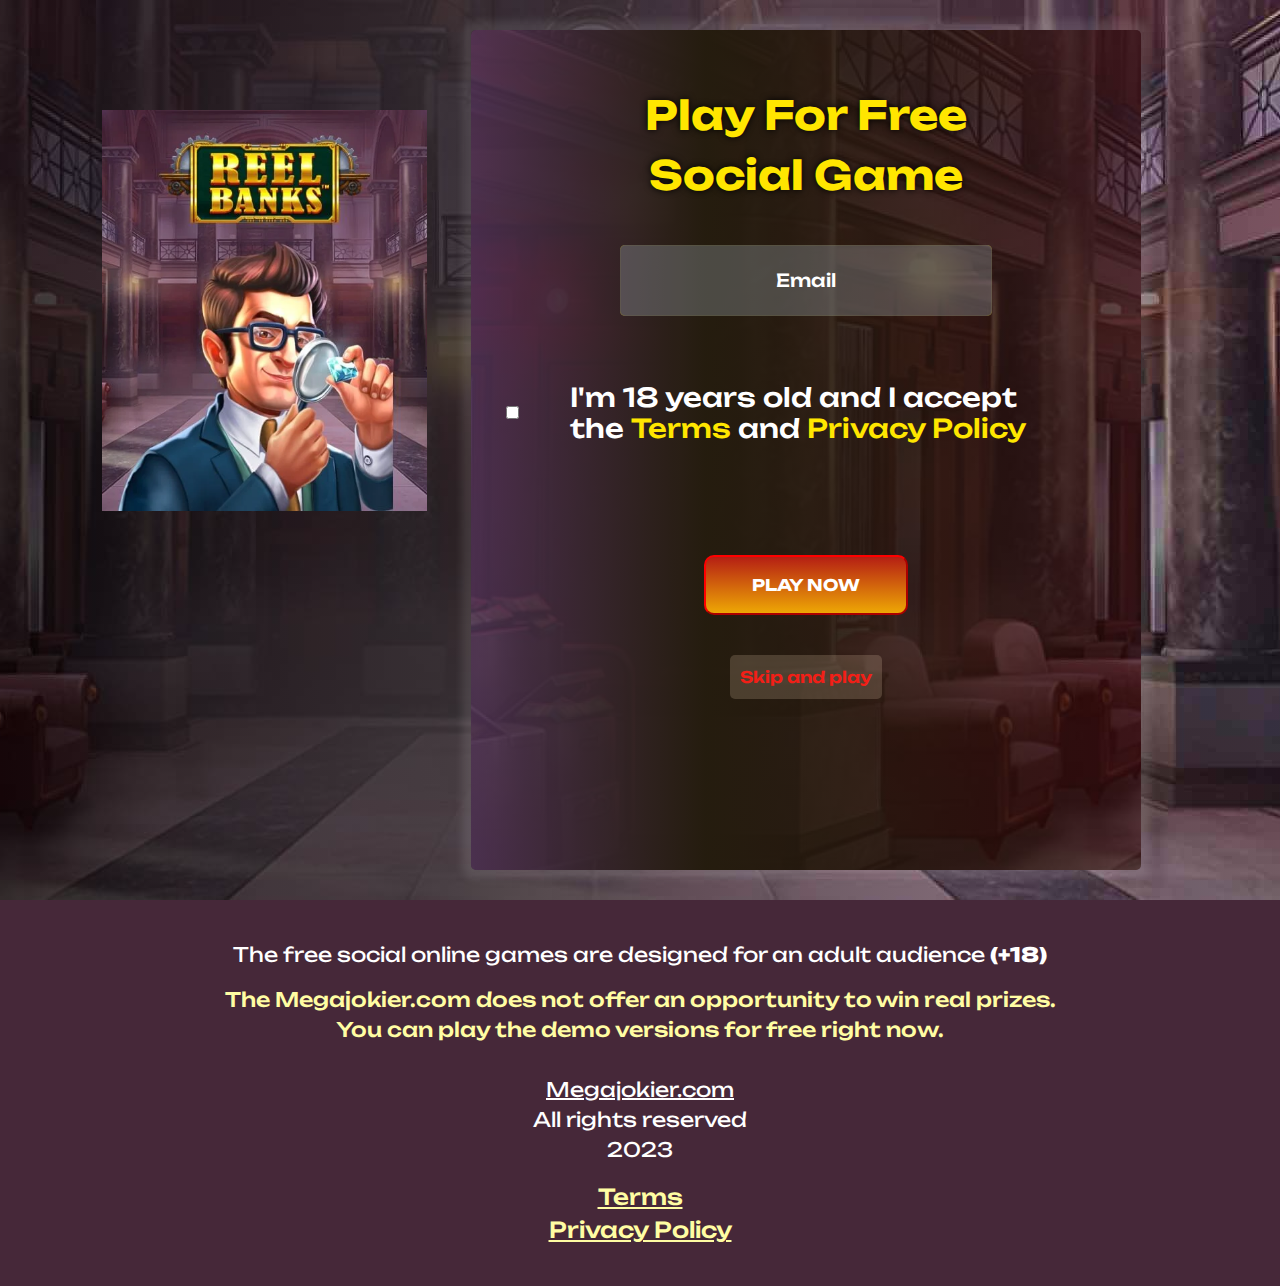
==== commit 117e0228: "update" ====
--- a/index.html
+++ b/index.html
@@ -47,8 +47,7 @@
 
         <!-- MODAL #1 (Desk) -->
 
-        <div class="modal1__popup top3 mob__hidden modal1__popup-desk" style="position: absolute;
-              left: 63%;border-radius: 5px;">
+        <div class="modal1__popup top3 mob__hidden modal1__popup-desk modaldesk__position" style="box-shadow: 0px 0px 8px 9px #ffffff1a;">
           <div class="modal4__pad modal__margpad" style="display: block;">
             <span class="modal__hero-text4 modal__popup-title">Play For Free <br> Social Game</span>
 
@@ -56,9 +55,9 @@
               <form class="form-flex" action="games.html">
 
                 <input type="email" required autocomplete="email" placeholder="Email" class="input-email"
-                  style="text-align: center;width: 55%;">
-
-                <div class="form-box">
+                  style="text-align: center;width: 55%;background-color: rgb(157 170 175 / 33%);border: none;">
+
+                <div class="form-box formbox-mb">
 
                   <input type="checkbox" required name="terms" style="margin-right: 15px;">
                   <label for="terms" class="form-label">I'm 18 years old and I accept the <a href="#" data-modal-open5
--- a/css/main.min.css
+++ b/css/main.min.css
@@ -1 +1 @@
-:root{--main-title-color: #ffffff;--second-title-color: #212121;--first-text-color: #757575;--second-text-color: rgba(255, 255, 255, 0.6);--third-text-color: #000000;--accent-color: #20847c;--btn-accent-color: #20847c;--main-site-section: #2f303a;--thumb-background-color: #f5f4fa;--line-color: #ececec;--border-color: #eeeeee;--current-placeholder-color: rgba(117, 117, 117, 0.5);--social-background-color: rgba(255, 255, 255, 0.1);--social-link-color: #afb1b8;--overlay-color: rgba(0, 0, 0, 0.2);--duration: 150ms;--function: cubic-bezier(0.4, 0, 0.2, 1);--about-text-bgc: rgba(47, 48, 58, 0.8)}.modal__backdrop{position:fixed;top:0;left:0;z-index:101;height:100%;width:100%;transition-property:opacity,visibility;background-color:rgba(0,0,0,.62);opacity:1;visibility:visible}.modal__backdrop.is-hidden{pointer-events:none;visibility:hidden;opacity:0}.modal__backdrop.is-hidden>.modal{transform:translate(-50%, -50%) scale(2.9);opacity:0}.modal__close{display:flex;align-items:center;flex-direction:column;justify-content:center;color:#1e0013;text-transform:uppercase;font-weight:600;cursor:pointer;margin-top:17px;margin-bottom:17px}.is-hidden{display:none}.modal{position:absolute;top:50%;left:50%;text-align:center;transform:translate(-50%, -50%) scale(1);width:90%;height:50px;padding:15px 15px 15px 15px;background-color:#eee;opacity:1;border-radius:6px;-webkit-box-shadow:0px 1px 3px rgba(0,0,0,.12),0px 1px 1px rgba(0,0,0,.14),0px 2px 1px rgba(0,0,0,.2);box-shadow:0px 1px 3px rgba(0,0,0,.12),0px 1px 1px rgba(0,0,0,.14),0px 2px 1px rgba(0,0,0,.2);transition-property:opacity,transform}@media screen and (min-width: 480px){.modal{width:354px}}@media screen and (min-width: 1200px){.modal{width:528px}}.modal__hero-text{color:#000;font-weight:600}@media screen and (min-width: 1200px){.modal__hero-text{padding:30px}}.modal__backdrop5{position:fixed;top:0;left:0;z-index:101;height:100%;width:100%;background-color:rgba(0,0,0,.62);opacity:1;visibility:visible;transition-property:opacity,visibility;transition-duration:250ms;transition-timing-function:cubic-bezier(0.4, 0, 0.2, 1)}.modal__backdrop5.is-hidden5{visibility:hidden;opacity:0;pointer-events:none}.modal__backdrop5.is-hidden5>.modal5{opacity:0;transform:translate(-50%, -50%) scale(2.9)}.modal__close5{margin-bottom:10px;text-transform:uppercase;display:block;color:brown;margin-top:20px}.modal__heading5{margin-top:0;margin-bottom:12px;font-weight:500;font-size:18px;line-height:1.5;text-align:center;letter-spacing:.03em;color:#212121;padding:20px}.modal__form5{position:relative;display:block;text-align:left;margin-bottom:10px;color:#212121}.modal__thumb5{position:relative;display:block;text-align:left;margin-bottom:10px;color:#212121}.modal__input5{display:block;width:90%;height:40px;border:1px solid #3c3027;padding-left:42px;transition-property:border;transition-duration:250ms;transition-timing-function:cubic-bezier(0.4, 0, 0.2, 1)}.modal__input5:focus{border-color:#9927b5}.modal__input5::placeholder{color:#2d2d2d}.modal__input5:focus+.icon__modal-img{fill:#3c3027}.modal__input5._error{box-shadow:0 0 0 5px #f9da49}.modal__backdrop{position:fixed;top:0;left:0;z-index:101;height:100%;width:100%;background-color:rgba(0,0,0,.62);opacity:1;visibility:visible;transition-property:opacity,visibility;transition-duration:250ms;transition-timing-function:cubic-bezier(0.4, 0, 0.2, 1)}.modal__backdrop6{position:fixed;top:0;left:0;z-index:101;height:100%;width:100%;background-color:rgba(0,0,0,.62);opacity:1;visibility:visible;transition-property:opacity,visibility;transition-duration:250ms;transition-timing-function:cubic-bezier(0.4, 0, 0.2, 1)}.modal__backdrop7{position:fixed;top:0;left:0;z-index:101;height:100%;width:100%;background-color:rgba(0,0,0,.62);opacity:1;visibility:visible;transition-property:opacity,visibility;transition-duration:250ms;transition-timing-function:cubic-bezier(0.4, 0, 0.2, 1)}.modal__backdrop8{position:fixed;top:0;left:0;z-index:101;height:100%;width:100%;background-color:rgba(0,0,0,.62);opacity:1;visibility:visible;transition-property:opacity,visibility;transition-duration:250ms;transition-timing-function:cubic-bezier(0.4, 0, 0.2, 1)}.modal__backdrop9{position:fixed;top:0;left:0;z-index:101;height:100%;width:100%;background-color:rgba(0,0,0,.62);opacity:1;visibility:visible;transition-property:opacity,visibility;transition-duration:250ms;transition-timing-function:cubic-bezier(0.4, 0, 0.2, 1)}.modal__backdrop.is-hidden{visibility:hidden;opacity:0;pointer-events:none}.modal__backdrop6.is-hidden6{visibility:hidden;opacity:0;pointer-events:none}.modal__backdrop7.is-hidden7{visibility:hidden;opacity:0;pointer-events:none}.modal__backdrop8.is-hidden8{visibility:hidden;opacity:0;pointer-events:none}.modal__backdrop9.is-hidden9{visibility:hidden;opacity:0;pointer-events:none}.modal__backdrop.is-hidden>.modal{opacity:0;transform:translate(-50%, -50%) scale(2.9)}.modal__backdrop7.is-hidden7>.modal7{opacity:0;transform:translate(-50%, -50%) scale(2.9)}.modal__backdrop8.is-hidden8>.modal8{opacity:0;transform:translate(-50%, -50%) scale(2.9)}.modal__backdrop9.is-hidden9>.modal9{opacity:0;transform:translate(-50%, -50%) scale(2.9)}.modal{position:absolute;top:50%;left:50%;text-align:center;transform:translate(-50%, -50%) scale(1);width:90%;height:65px;padding:15px 15px 0px 15px;background-color:var(--main-title-color);opacity:1;border-radius:6px;-webkit-box-shadow:0px 1px 3px rgba(0,0,0,.12),0px 1px 1px rgba(0,0,0,.14),0px 2px 1px rgba(0,0,0,.2);box-shadow:0px 1px 3px rgba(0,0,0,.12),0px 1px 1px rgba(0,0,0,.14),0px 2px 1px rgba(0,0,0,.2);transition-property:opacity,transform;transition-duration:var(--duration);transition-timing-function:var(--function)}@media screen and (min-width: 480px){.modal{width:354px}}@media screen and (min-width: 1200px){.modal{width:528px;height:65px}}.modal__heading{margin-top:0;margin-top:5px;margin-bottom:10px;font-weight:400;font-size:12px;line-height:1.5;text-align:center;letter-spacing:.03em;color:#fff}.modal__heading2{display:flex;justify-content:center;margin-top:0;margin-top:5px;margin-bottom:10px;font-weight:400;font-size:12px;line-height:1.5;text-align:center;letter-spacing:.03em;color:#000}.modal__form{position:relative;display:block;text-align:left;margin-bottom:10px;color:#212121}.modal__thumb{display:flex;align-items:center;-webkit-box-align:center;justify-content:center;margin-bottom:10px;text-align:center;cursor:pointer}.modal__thumb:last-of-type{display:flex;align-items:center;-webkit-box-align:center;justify-content:center;margin-bottom:20px;text-align:center;cursor:pointer}.modal__thumb:last-of-type:hover>.modal-check{border:2px solid #2196f3}.modal__thumb:last-of-type:hover>.modal__check,.modal__thumb:last-of-type:focus-within>.modal__check{border:2px solid #2196f3}.modal__checkbox-input:checked+.modal-check{border:2px solid rgba(0,0,0,0);background-color:#2196f3}.modal__label{display:block;margin-bottom:4px;font-size:12px;line-height:1.17;letter-spacing:.01em;color:#000}.modal__input5{display:block;background-color:#f6f6f4;width:90%;height:40px;border:1.5px solid #3c3027;padding-left:42px;transition-property:border;transition-duration:250ms;transition-timing-function:cubic-bezier(0.4, 0, 0.2, 1)}.modal__input5:focus{border-color:#9927b5}.modal__input5::placeholder{color:#2d2d2d}.modal__input5:focus+.icon__modal-img{fill:rgba(231,80,0,.65)}.modal__input5._error{box-shadow:0 0 0 5px #f9da49}.modal__thumb-textarea{margin-bottom:10px}@media screen and (min-width: 480px){.modal__thumb-textarea{margin-bottom:20px}}.modal__area{display:block;background-color:#f6f6f4;width:100%;height:120px;resize:none;margin:0;padding:12px 16px;font-size:12px;line-height:1.17;letter-spacing:.01em;color:#000;border:1.5px solid #3c3027;box-sizing:border-box;transition-property:border-color;transition-duration:250ms;transition-timing-function:cubic-bezier(0.4, 0, 0.2, 1)}.modal__area:focus{border-color:#9927b5}.modal__area::placeholder{color:#3c3027;font-weight:200}.modal__checkbox{text-align:center}.modal-check{margin-right:7px;border:2px solid #212121;border-radius:4px;background-color:#fff;transition-property:background-color,border;transition-timing-function:cubic-bezier(0.4, 0, 0.2, 1)}.modal__policy{font-size:7px;line-height:1.5;letter-spacing:.03em;color:var(--first-text-color);display:flex;justify-content:center;align-items:center;margin-bottom:15px}@media screen and (min-width: 480px){.modal__policy{font-size:12px;line-height:1.71;padding-bottom:30px}}@media screen and (min-width: 1200px){.modal__policy{font-size:14px}}.modal__check span:hover,.modal__checkbox-input:focus+.modal__policy span{border:2px solid #000}.modal__checkbox-input:checked+.modal__policy span{background-color:var(--accent-color);border:0}.modal__checkbox-input:checked+.modal__policy .icon-check{fill:var(--main-title-color)}.modal__link{color:var(--accent-color);text-decoration-skip-ink:none}.modal-button{text-align:center}.modal-button__btn{display:flex;margin-right:auto;margin-left:auto;margin-top:50px;align-items:center;justify-content:center;padding:10px 29px;height:50px;color:#fff;background-color:#e22c5f;font-weight:200;font-size:large;line-height:1.87;letter-spacing:.06em;box-shadow:0px 4px 4px rgba(0,0,0,.15);border:0;color:#fff;cursor:pointer}@media screen and (min-width: 1200px){.modal-button__btn{-ms-flex-item-align:end;align-self:flex-end}}.modal__hero-text{padding:10px;color:#000;font-size:12px;width:100%}.modal__hero-text4{color:#fff;width:100%;height:60vh}@media screen and (min-width: 1200px){.modal__hero-text4{font-size:17px}}.modal__link-btn{display:block;margin:5px}.modal__close{margin-bottom:5px;text-transform:uppercase;color:#3c3027 !important}.modal__close6{margin-bottom:5px;text-transform:uppercase;color:brown}.modal__close7{margin-bottom:5px;text-transform:uppercase;color:brown}.modal__close8{margin-bottom:5px;text-transform:uppercase;color:brown}.modal__close9{margin-bottom:5px;text-transform:uppercase;color:brown}.modal__backdrop1{position:fixed;top:0;left:0;z-index:101;height:100%;width:100%;background-color:rgba(0,0,0,.76);opacity:1;visibility:visible;transition-property:opacity,visibility;transition-duration:250ms;transition-timing-function:cubic-bezier(0.4, 0, 0.2, 1)}.modal__backdrop1.is-hidden1{visibility:hidden;opacity:0;pointer-events:none}.modal__backdrop1.is-hidden1>.modal1{opacity:0;transform:translate(-50%, -50%) scale(2.9)}.modal1{position:absolute;top:29%;left:50%;background-size:100%;text-align:center;height:20vh !important;transform:translate(-50%, -50%) scale(1);padding:15px;width:89vw;opacity:1;transition-property:opacity,transform;transition-duration:var(--duration);transition-timing-function:var(--function)}@media screen and (min-width: 480px){.modal1{width:90vw}}@media screen and (min-width: 1200px){.modal1{height:auto !important;width:55vw}}.modal__close1{margin-bottom:10px;text-transform:uppercase;display:block;color:brown;margin-top:20px}.modal1-1{background-size:100%;text-align:center;height:20vh !important;transform:translate(-50%, -50%) scale(1);padding:15px;width:89vw;opacity:1;transition-property:opacity,transform;transition-duration:var(--duration);transition-timing-function:var(--function)}@media screen and (min-width: 480px){.modal1-1{width:90vw}}@media screen and (min-width: 1200px){.modal1-1{height:auto !important;width:32vw;max-width:600px}}.modal1-1__title{color:#fff;font-size:42px;text-shadow:-2px -2px 4px #000}@media screen and (min-width: 1200px){.modal1-1__title{color:#fff;font-size:42px;font-weight:900;text-shadow:-2px -2px 4px #000}}.modal__backdrop1__popup{position:fixed;top:0;left:0;z-index:101;height:100%;width:100%;background-color:rgba(0,0,0,.76);opacity:1;visibility:visible;transition-property:opacity,visibility;transition-duration:250ms;transition-timing-function:cubic-bezier(0.4, 0, 0.2, 1)}.modal__backdrop1__popup.is-hidden1__popup{visibility:hidden;opacity:0;pointer-events:none}.modal__backdrop1__popup.is-hidden1__popup>.modal1__popup{opacity:0;transform:translate(-50%, -50%) scale(2.9)}@media screen and (min-width: 1200px){.modal__backdrop1__popup.is-hidden1__popup>.modal1__popup{transform:none}}.modal1__popup{display:flex;align-items:center;justify-content:center;position:absolute;height:95vh !important;top:29%;left:50%;background-size:100%;text-align:center;transform:translate(-50%, -50%) scale(1);padding:15px;width:89vw;opacity:1;transition-property:opacity,transform;transition-duration:var(--duration);transition-timing-function:var(--function);background-image:linear-gradient(90deg, hsla(289deg, 26%, 25%, 0.88) 0%, hsl(37deg, 44%, 10%) 35%, rgba(40, 6, 6, 0.57) 100%),url(../../img/Background.jpg);background-size:cover}@media screen and (min-width: 480px){.modal1__popup{width:90vw}}@media screen and (min-width: 1200px){.modal1__popup{width:50vw;height:100%}}.modal1__popup-desk{height:100%}.modal__close1__popup{margin-bottom:10px;text-transform:uppercase;display:block;color:brown;margin-top:20px}.modal1__popup-skip{text-decoration:underline;padding:15px;font-size:inherit;font-weight:400;color:#000;font-size:16px;display:flex;justify-content:center;align-items:center}@media screen and (min-width: 1200px){.modal1__popup-skip{font-weight:900;margin-top:30px;color:#000}}.modal__backdrop111__popup{position:fixed;top:0;left:0;z-index:101;height:100%;width:100%;background-color:rgba(0,0,0,.76);opacity:1;visibility:visible;transition-property:opacity,visibility;transition-duration:250ms;transition-timing-function:cubic-bezier(0.4, 0, 0.2, 1)}.modal__backdrop111__popup.is-hidden111__popup{visibility:hidden;opacity:0;pointer-events:none}.modal__backdrop111__popup.is-hidden111__popup>.modal111__popup{opacity:0;transform:translate(-50%, -50%) scale(2.9)}.modal111__popup{position:absolute;top:29%;left:50%;background-size:100%;text-align:center;height:66vh !important;transform:translate(-50%, -50%) scale(1);padding:15px;width:89vw;opacity:1;background:#3a0a11;border-radius:25px;box-shadow:0 0 7px 0px #faeb4a;transition-property:opacity,transform;transition-duration:var(--duration);transition-timing-function:var(--function);background-image:url("../../img/header.webp")}@media screen and (min-width: 480px){.modal111__popup{width:90vw}}@media screen and (min-width: 1200px){.modal111__popup{height:auto !important;width:55vw}}.modal__close111__popup{margin-bottom:10px;text-transform:uppercase;display:block;color:brown;margin-top:20px}.modal111__popup-skip{text-decoration:underline;padding:20px;font-size:inherit;font-weight:600;color:#d9e931;font-size:19px;display:flex;justify-content:center;align-items:center}.modal__backdrop2{position:fixed;top:0;left:0;z-index:101;height:100%;width:100%;background-color:rgba(0,0,0,.62);opacity:1;visibility:visible;transition-property:opacity,visibility;transition-duration:250ms;transition-timing-function:cubic-bezier(0.4, 0, 0.2, 1)}.modal__backdrop2.is-hidden2{visibility:hidden;opacity:0;pointer-events:none}.modal__backdrop2.is-hidden4>.modal2{opacity:0;transform:translate(-50%, -50%) scale(2.9)}.modal2{position:absolute;display:flex;justify-content:center;align-items:center;top:50%;left:50%;text-align:center;transform:translate(-50%, -50%) scale(1);width:90vw;height:auto;padding:15px;background:linear-gradient(90deg, hsla(289deg, 26%, 25%, 0.88) 0%, hsl(37deg, 44%, 10%) 35%, rgba(40, 6, 6, 0.57) 100%);opacity:1;-webkit-box-shadow:0px 1px 3px rgba(0,0,0,.12),0px 1px 1px rgba(0,0,0,.14),0px 2px 1px rgba(0,0,0,.2);box-shadow:0px 1px 3px rgba(0,0,0,.12),0px 1px 1px rgba(0,0,0,.14),0px 2px 1px rgba(0,0,0,.2);transition-property:opacity,transform;transition-duration:var(--duration);transition-timing-function:var(--function)}@media screen and (min-width: 480px){.modal2{height:auto;width:90vw}}@media screen and (min-width: 1200px){.modal2{width:55vw;max-height:90vh;background-size:cover}}.modal__close2{margin-bottom:10px;text-transform:uppercase;display:block;color:brown;margin-top:20px}.modal__backdrop4{position:fixed;top:0;left:0;z-index:101;height:100%;width:100%;background-color:rgba(0,0,0,.62);opacity:1;visibility:visible;transition-property:opacity,visibility;transition-duration:250ms;transition-timing-function:cubic-bezier(0.4, 0, 0.2, 1)}.modal__backdrop4.is-hidden4{visibility:hidden;opacity:0;pointer-events:none}.modal__backdrop4.is-hidden4>.modal4{opacity:0;transform:translate(-50%, -50%) scale(2.9)}.modal4{position:absolute;top:50%;left:50%;text-align:center;transform:translate(-50%, -50%) scale(1);height:90vh;width:90vw;height:auto;padding:15px 15px 0px 15px;background-color:#f3f3f5;opacity:1;-webkit-box-shadow:0px 1px 3px rgba(0,0,0,.12),0px 1px 1px rgba(0,0,0,.14),0px 2px 1px rgba(0,0,0,.2);box-shadow:0px 1px 3px rgba(0,0,0,.12),0px 1px 1px rgba(0,0,0,.14),0px 2px 1px rgba(0,0,0,.2);transition-property:opacity,transform;transition-duration:var(--duration);transition-timing-function:var(--function)}@media screen and (min-width: 480px){.modal4{height:90vh;width:90vw}}@media screen and (min-width: 1200px){.modal4{height:90vh;width:90vw}}.modal__close4{margin-bottom:10px;text-transform:uppercase;display:block;color:#014039;margin-top:20px}.modal2__popup{position:absolute;top:50%;left:50%;text-align:center;transform:translate(-50%, -50%) scale(1);height:90vh;width:90vw;height:auto;padding:15px 15px 0px 15px;background-image:linear-gradient(90deg, hsla(289deg, 26%, 25%, 0.88) 0%, hsl(37deg, 44%, 10%) 35%, rgba(40, 6, 6, 0.57) 100%);opacity:1;-webkit-box-shadow:0px 1px 3px rgba(0,0,0,.12),0px 1px 1px rgba(0,0,0,.14),0px 2px 1px rgba(0,0,0,.2);box-shadow:0px 1px 3px rgba(0,0,0,.12),0px 1px 1px rgba(0,0,0,.14),0px 2px 1px rgba(0,0,0,.2);transition-property:opacity,transform;transition-duration:var(--duration);transition-timing-function:var(--function);height:63vh;display:flex;justify-content:center;align-items:center}@media screen and (min-width: 480px){.modal2__popup{height:90vh;width:90vw}}@media screen and (min-width: 1200px){.modal2__popup{height:90vh;width:90vw}}.modal__backdrop4__popup{position:fixed;top:0;left:0;z-index:101;height:100%;width:100%;background-color:rgba(0,0,0,.62);opacity:1;visibility:visible;transition-property:opacity,visibility;transition-duration:250ms;transition-timing-function:cubic-bezier(0.4, 0, 0.2, 1)}.modal__backdrop4__popup.is-hidden4__popup{visibility:hidden;opacity:0;pointer-events:none}.modal__backdrop4__popup.is-hidden4__popup>.modal4__popup{opacity:0;transform:translate(-50%, -50%) scale(2.9)}.modal4__popup{position:absolute;top:50%;left:50%;text-align:center;transform:translate(-50%, -50%) scale(1);height:90vh;width:90vw;height:auto;padding:15px 15px 0px 15px;background-color:#f3f3f5;opacity:1;-webkit-box-shadow:0px 1px 3px rgba(0,0,0,.12),0px 1px 1px rgba(0,0,0,.14),0px 2px 1px rgba(0,0,0,.2);box-shadow:0px 1px 3px rgba(0,0,0,.12),0px 1px 1px rgba(0,0,0,.14),0px 2px 1px rgba(0,0,0,.2);transition-property:opacity,transform;transition-duration:var(--duration);transition-timing-function:var(--function)}@media screen and (min-width: 480px){.modal4__popup{height:90vh;width:90vw}}@media screen and (min-width: 1200px){.modal4__popup{height:90vh;width:90vw}}.modal__close4{margin-bottom:10px;text-transform:uppercase;display:block;color:#014039;margin-top:20px}.modal__backdrop3{position:fixed;top:0;left:0;z-index:101;height:100%;width:100%;background-color:rgba(0,0,0,.62);opacity:1;visibility:visible;transition-property:opacity,visibility;transition-duration:250ms;transition-timing-function:cubic-bezier(0.4, 0, 0.2, 1)}.modal__backdrop3.is-hidden3{visibility:hidden;opacity:0;pointer-events:none}.modal__backdrop3.is-hidden4>.modal3{opacity:0;transform:translate(-50%, -50%) scale(2.9)}.modal3{position:absolute;top:50%;left:50%;text-align:center;transform:translate(-50%, -50%) scale(1);width:90vw;height:auto;padding:15px;background:linear-gradient(90deg, hsla(289deg, 26%, 25%, 0.88) 0%, hsl(37deg, 44%, 10%) 35%, rgba(40, 6, 6, 0.57) 100%);opacity:1;-webkit-box-shadow:0px 1px 3px rgba(0,0,0,.12),0px 1px 1px rgba(0,0,0,.14),0px 2px 1px rgba(0,0,0,.2);box-shadow:0px 1px 3px rgba(0,0,0,.12),0px 1px 1px rgba(0,0,0,.14),0px 2px 1px rgba(0,0,0,.2);transition-property:opacity,transform;transition-duration:var(--duration);transition-timing-function:var(--function);height:auto;display:flex;justify-content:center;align-items:center}@media screen and (min-width: 480px){.modal3{height:90vh;width:90vw}}@media screen and (min-width: 1200px){.modal3{height:auto;width:60vw;max-height:90vh;background-size:cover}}.modal__close3{margin-bottom:10px;text-transform:uppercase;display:block;color:brown;margin-top:20px}.modal4__pad{padding:2px;overflow:scroll;display:flex;justify-content:center;align-items:center;max-height:100%}.modal__backdrop5{position:fixed;top:0;left:0;z-index:101;height:100%;width:100%;background-color:rgba(0,0,0,.62);opacity:1;visibility:visible;transition-property:opacity,visibility;transition-duration:250ms;transition-timing-function:cubic-bezier(0.4, 0, 0.2, 1)}.modal__backdrop5.is-hidden5{visibility:hidden;opacity:0;pointer-events:none}.modal__backdrop5.is-hidden5>.modal5{opacity:0;transform:translate(-50%, -50%) scale(2.9)}.modal5{position:absolute;top:50%;left:50%;text-align:center;transform:translate(-50%, -50%) scale(1);width:90vw;height:auto;padding:15px;background:linear-gradient(90deg, hsla(289deg, 26%, 25%, 0.88) 0%, hsl(37deg, 44%, 10%) 35%, rgba(40, 6, 6, 0.57) 100%);opacity:1;-webkit-box-shadow:0px 1px 3px rgba(0,0,0,.12),0px 1px 1px rgba(0,0,0,.14),0px 2px 1px rgba(0,0,0,.2);box-shadow:0px 1px 3px rgba(0,0,0,.12),0px 1px 1px rgba(0,0,0,.14),0px 2px 1px rgba(0,0,0,.2);transition-property:opacity,transform;transition-duration:var(--duration);transition-timing-function:var(--function);display:flex;justify-content:center;align-items:center}@media screen and (min-width: 480px){.modal5{height:90vh;width:90vw}}@media screen and (min-width: 1200px){.modal5{height:auto;width:60vw;max-height:90vh}}.modal__close5{margin-bottom:10px;text-transform:uppercase;display:block;color:#014039;margin-top:20px}.modal__backdrop5__popup{position:fixed;top:0;left:0;z-index:101;height:100%;width:100%;background-color:rgba(0,0,0,.62);opacity:1;visibility:visible;transition-property:opacity,visibility;transition-duration:250ms;transition-timing-function:cubic-bezier(0.4, 0, 0.2, 1)}.modal__backdrop5__popup.is-hidden5__popup{visibility:hidden;opacity:0;pointer-events:none}.modal__backdrop5__popup.is-hidden5__popup>.modal5__popup{opacity:0;transform:translate(-50%, -50%) scale(2.9)}.modal5__popup{position:absolute;top:50%;left:50%;text-align:center;transform:translate(-50%, -50%) scale(1);width:90vw;height:65vh;padding:15px 15px 0px 15px;background-image:linear-gradient(90deg, hsla(289deg, 26%, 25%, 0.88) 0%, hsl(37deg, 44%, 10%) 35%, rgba(40, 6, 6, 0.57) 100%);opacity:1;-webkit-box-shadow:0px 1px 3px rgba(0,0,0,.12),0px 1px 1px rgba(0,0,0,.14),0px 2px 1px rgba(0,0,0,.2);box-shadow:0px 1px 3px rgba(0,0,0,.12),0px 1px 1px rgba(0,0,0,.14),0px 2px 1px rgba(0,0,0,.2);transition-property:opacity,transform;transition-duration:var(--duration);transition-timing-function:var(--function);display:flex;justify-content:center;align-items:center}@media screen and (min-width: 480px){.modal5__popup{height:90vh;width:90vw}}@media screen and (min-width: 1200px){.modal5__popup{height:90vh;width:90vw}}.modal__close5{margin-bottom:10px;text-transform:uppercase;display:block;color:#014039;margin-top:20px}.modal__backdrop4{position:fixed;top:0;left:0;z-index:101;height:100%;width:100%;background-color:rgba(0,0,0,.62);opacity:1;visibility:visible;transition-property:opacity,visibility;transition-duration:250ms;transition-timing-function:cubic-bezier(0.4, 0, 0.2, 1)}.modal__backdrop4.is-hidden4{visibility:hidden;opacity:0;pointer-events:none}.modal__backdrop4.is-hidden4>.modal4{opacity:0;transform:translate(-50%, -50%) scale(2.9)}.modal4{position:absolute;top:50%;left:50%;text-align:center;transform:translate(-50%, -50%) scale(1);height:90vh;width:90vw;height:auto;padding:15px 15px 0px 15px;background-color:#f3f3f5;opacity:1;-webkit-box-shadow:0px 1px 3px rgba(0,0,0,.12),0px 1px 1px rgba(0,0,0,.14),0px 2px 1px rgba(0,0,0,.2);box-shadow:0px 1px 3px rgba(0,0,0,.12),0px 1px 1px rgba(0,0,0,.14),0px 2px 1px rgba(0,0,0,.2);transition-property:opacity,transform;transition-duration:var(--duration);transition-timing-function:var(--function)}@media screen and (min-width: 480px){.modal4{height:90vh;width:90vw}}@media screen and (min-width: 1200px){.modal4{height:90vh;width:90vw}}.modal__close4{margin-bottom:10px;text-transform:uppercase;display:block;color:brown;margin-top:20px}.modal__p{display:block;margin-bottom:5px}.modal__ul{display:block;list-style-type:disc;margin-block-start:1em;margin-block-end:1em;margin-inline-start:0px;margin-inline-end:0px;padding-inline-start:40px}.modal__backdrop6{position:fixed;top:0;left:0;z-index:101;height:100%;width:100%;background-color:rgba(0,0,0,.62);opacity:1;visibility:visible;transition-property:opacity,visibility;transition-duration:250ms;transition-timing-function:cubic-bezier(0.4, 0, 0.2, 1)}.modal__backdrop6.is-hidden6{visibility:hidden;opacity:0;pointer-events:none}.modal__backdrop6.is-hidden6>.modal6{opacity:0;transform:translate(-50%, -50%) scale(2.9)}.modal6{position:absolute;display:flex;justify-content:center;align-items:center;top:50%;left:50%;text-align:center;transform:translate(-50%, -50%) scale(1);height:90vh;width:94vw;padding:6px 4px 1px 7px;opacity:1;-webkit-box-shadow:0px 1px 3px rgba(0,0,0,.12),0px 1px 1px rgba(0,0,0,.14),0px 2px 1px rgba(0,0,0,.2);box-shadow:0px 1px 3px rgba(0,0,0,.12),0px 1px 1px rgba(0,0,0,.14),0px 2px 1px rgba(0,0,0,.2);transition-property:opacity,transform;transition-duration:var(--duration);transition-timing-function:var(--function);background-image:linear-gradient(90deg, hsla(0deg, 0%, 13%, 0.83) 0%, hsla(37deg, 61%, 50%, 0.93) 35%, rgba(201, 20, 20, 0.82) 100%),url(../../img/Background.jpg);background-size:cover}@media screen and (min-width: 480px){.modal6{height:90vh;width:90vw}}@media screen and (min-width: 1200px){.modal6{height:90vh;width:70vw}}.modal__close6{margin-bottom:10px;text-transform:uppercase;display:block;color:brown;margin-top:20px}.modal__backdrop7{position:fixed;top:0;left:0;z-index:101;height:100%;width:100%;background-color:rgba(0,0,0,.62);opacity:1;visibility:visible;transition-property:opacity,visibility;transition-duration:250ms;transition-timing-function:cubic-bezier(0.4, 0, 0.2, 1)}.modal__backdrop7.is-hidden7{visibility:hidden;opacity:0;pointer-events:none}.modal__backdrop7.is-hidden7>.modal7{opacity:0;transform:translate(-50%, -50%) scale(2.9)}.modal7{position:absolute;display:flex;justify-content:center;align-items:center;top:50%;left:50%;text-align:center;transform:translate(-50%, -50%) scale(1);height:90vh;width:94vw;padding:6px 4px 1px 7px;opacity:1;-webkit-box-shadow:0px 1px 3px rgba(0,0,0,.12),0px 1px 1px rgba(0,0,0,.14),0px 2px 1px rgba(0,0,0,.2);box-shadow:0px 1px 3px rgba(0,0,0,.12),0px 1px 1px rgba(0,0,0,.14),0px 2px 1px rgba(0,0,0,.2);transition-property:opacity,transform;transition-duration:var(--duration);transition-timing-function:var(--function);background-image:url("../../img/games.jpg");background-size:cover}@media screen and (min-width: 480px){.modal7{height:100vh;width:100vw}}@media screen and (min-width: 1200px){.modal7{height:90vh;width:90vw}}.modal__close7{margin-bottom:10px;text-transform:uppercase;display:block;color:brown;margin-top:20px}.modal__backdrop8{position:fixed;top:0;left:0;z-index:101;height:100%;width:100%;background-color:rgba(0,0,0,.62);opacity:1;visibility:visible;transition-property:opacity,visibility;transition-duration:250ms;transition-timing-function:cubic-bezier(0.4, 0, 0.2, 1)}.modal__backdrop8.is-hidden8{visibility:hidden;opacity:0;pointer-events:none}.modal__backdrop8.is-hidden7>.modal8{opacity:0;transform:translate(-50%, -50%) scale(2.9)}.modal8{position:absolute;display:flex;justify-content:center;align-items:center;top:50%;left:50%;text-align:center;transform:translate(-50%, -50%) scale(1);height:90vh;width:94vw;padding:6px 4px 1px 7px;background-color:#000;opacity:1;-webkit-box-shadow:0px 1px 3px rgba(0,0,0,.12),0px 1px 1px rgba(0,0,0,.14),0px 2px 1px rgba(0,0,0,.2);box-shadow:0px 1px 3px rgba(0,0,0,.12),0px 1px 1px rgba(0,0,0,.14),0px 2px 1px rgba(0,0,0,.2);transition-property:opacity,transform;transition-duration:var(--duration);transition-timing-function:var(--function);background-image:url("../../img/m8.jpg");background-size:cover}@media screen and (min-width: 480px){.modal8{height:100vh;width:100vw}}@media screen and (min-width: 1200px){.modal8{height:90vh;width:90vw}}.modal__close8{margin-bottom:10px;text-transform:uppercase;display:block;color:brown;margin-top:20px}.modal__backdrop9{position:fixed;top:0;left:0;z-index:101;height:100%;width:100%;background-color:rgba(0,0,0,.62);opacity:1;visibility:visible;transition-property:opacity,visibility;transition-duration:250ms;transition-timing-function:cubic-bezier(0.4, 0, 0.2, 1)}.modal__backdrop9.is-hidden9{visibility:hidden;opacity:0;pointer-events:none}.modal__backdrop9.is-hidden9>.modal9{opacity:0;transform:translate(-50%, -50%) scale(2.9)}.modal9{position:absolute;display:flex;justify-content:center;align-items:center;top:50%;left:50%;text-align:center;transform:translate(-50%, -50%) scale(1);height:90vh;width:94vw;padding:6px 4px 1px 7px;background-color:#000;opacity:1;-webkit-box-shadow:0px 1px 3px rgba(0,0,0,.12),0px 1px 1px rgba(0,0,0,.14),0px 2px 1px rgba(0,0,0,.2);box-shadow:0px 1px 3px rgba(0,0,0,.12),0px 1px 1px rgba(0,0,0,.14),0px 2px 1px rgba(0,0,0,.2);transition-property:opacity,transform;transition-duration:var(--duration);transition-timing-function:var(--function)}@media screen and (min-width: 480px){.modal9{height:100vh;width:100vw}}@media screen and (min-width: 1200px){.modal9{height:90vh;width:90vw}}.modal__close9{margin-bottom:10px;text-transform:uppercase;display:block;color:brown;margin-top:20px}.modal__backdrop10{position:fixed;top:0;left:0;z-index:101;height:100%;width:100%;background-color:rgba(0,0,0,.62);opacity:1;visibility:visible;transition-property:opacity,visibility;transition-duration:250ms;transition-timing-function:cubic-bezier(0.4, 0, 0.2, 1)}.modal__backdrop10.is-hidden10{visibility:hidden;opacity:0;pointer-events:none}.modal__backdrop10.is-hidden10>.modal10{opacity:0;transform:translate(-50%, -50%) scale(2.9)}.modal10{position:absolute;display:flex;justify-content:center;align-items:center;top:50%;left:50%;text-align:center;transform:translate(-50%, -50%) scale(1);height:90vh;width:94vw;padding:6px 4px 1px 7px;background-color:#000;opacity:1;-webkit-box-shadow:0px 1px 3px rgba(0,0,0,.12),0px 1px 1px rgba(0,0,0,.14),0px 2px 1px rgba(0,0,0,.2);box-shadow:0px 1px 3px rgba(0,0,0,.12),0px 1px 1px rgba(0,0,0,.14),0px 2px 1px rgba(0,0,0,.2);transition-property:opacity,transform;transition-duration:var(--duration);transition-timing-function:var(--function)}@media screen and (min-width: 480px){.modal10{height:90vh;width:90vw}}.modal__close10{margin-bottom:10px;text-transform:uppercase;display:block;color:brown;margin-top:20px}.modal__backdrop11{position:fixed;top:0;left:0;z-index:101;height:100%;width:100%;background-color:rgba(0,0,0,.62);opacity:1;visibility:visible;transition-property:opacity,visibility;transition-duration:250ms;transition-timing-function:cubic-bezier(0.4, 0, 0.2, 1)}.modal__backdrop11.is-hidden11{visibility:hidden;opacity:0;pointer-events:none}.modal__backdrop11.is-hidden11>.modal11{opacity:0;transform:translate(-50%, -50%) scale(2.9)}.modal11{position:absolute;display:flex;justify-content:center;align-items:center;top:50%;left:50%;text-align:center;transform:translate(-50%, -50%) scale(1);height:90vh;width:94vw;padding:6px 4px 1px 7px;opacity:1;-webkit-box-shadow:0px 1px 3px rgba(0,0,0,.12),0px 1px 1px rgba(0,0,0,.14),0px 2px 1px rgba(0,0,0,.2);box-shadow:0px 1px 3px rgba(0,0,0,.12),0px 1px 1px rgba(0,0,0,.14),0px 2px 1px rgba(0,0,0,.2);transition-property:opacity,transform;transition-duration:var(--duration);transition-timing-function:var(--function)}@media screen and (min-width: 480px){.modal11{height:100vh;width:100vw}}@media screen and (min-width: 1200px){.modal11{height:100vh;width:100vw}}.modal__close11{margin-bottom:10px;text-transform:uppercase;display:block;color:brown;margin-top:20px}.modal__popup-title{font-size:45px;font-weight:700;color:#ffe600}@media screen and (min-width: 1200px){.modal__popup-title{font-size:40px;text-shadow:0 0 7px #000}}.modal__margpad{margin-top:40px;padding:0px}/*! modern-normalize v1.1.0 | MIT License | https://github.com/sindresorhus/modern-normalize */::-webkit-scrollbar{display:none}*,::before,::after{box-sizing:border-box}html{line-height:1.15;-webkit-text-size-adjust:100%;-moz-tab-size:4;tab-size:4}hr{height:0;color:inherit}abbr[title]{text-decoration:underline dotted}b,strong{font-weight:bolder}code,kbd,samp,pre{font-size:1em}small{font-size:80%}sub,sup{font-size:75%;line-height:0;position:relative;vertical-align:baseline}sub{bottom:-0.25em}sup{top:-0.5em}table{text-indent:0;border-color:inherit}button,input,optgroup,select,textarea{font-family:inherit;font-size:100%;line-height:1.15;margin:0}button,select{text-transform:none}button,[type=button],[type=reset],[type=submit]{-webkit-appearance:button}::-moz-focus-inner{border-style:none;padding:0}:-moz-focusring{outline:1px dotted ButtonText}:-moz-ui-invalid{box-shadow:none}legend{padding:0}progress{vertical-align:baseline}::-webkit-inner-spin-button,::-webkit-outer-spin-button{height:auto}[type=search]{-webkit-appearance:textfield;outline-offset:-2px}::-webkit-search-decoration{-webkit-appearance:none}::-webkit-file-upload-button{-webkit-appearance:button;font:inherit}summary{display:list-item}*,*:after,*:before{box-sizing:inherit}html{min-height:100%;font-size:12px;-moz-osx-font-smoothing:grayscale;-webkit-font-smoothing:antialiased;line-height:1.5;-webkit-text-size-adjust:100%;-ms-text-size-adjust:100%;text-size-adjust:100%}a{display:inline-block;text-decoration:none;color:currentcolor}a:hover{text-decoration:underline}ul,ol,dd{margin-left:16px;margin-bottom:18px}h1{font-weight:normal;margin-left:16px;font-size:36px;font-weight:normal;text-transform:uppercase}h1{font-size:2em;margin:.67em 0}h1,h2,h3,h4,h5,h6,p,blockquote,pre,dl,dd,ol,ul,form,fieldset,legend,figure,table,th,td,caption,hr{margin:0;padding:0}abbr[title],dfn[title]{cursor:help}u,ins{text-decoration:none}:root{--main-title-color: #ffffff;--second-title-color: #212121;--first-text-color: #757575;--second-text-color: rgba(255, 255, 255, 0.6);--third-text-color: #000000;--accent-color: #20847c;--btn-accent-color: #20847c;--main-site-section: #2f303a;--thumb-background-color: #f5f4fa;--line-color: #ececec;--border-color: #eeeeee;--current-placeholder-color: rgba(117, 117, 117, 0.5);--social-background-color: rgba(255, 255, 255, 0.1);--social-link-color: #afb1b8;--overlay-color: rgba(0, 0, 0, 0.2);--duration: 150ms;--function: cubic-bezier(0.4, 0, 0.2, 1);--about-text-bgc: rgba(47, 48, 58, 0.8)}.modal__backdrop{position:fixed;top:0;left:0;z-index:101;height:100%;width:100%;transition-property:opacity,visibility;background-color:rgba(0,0,0,.62);opacity:1;visibility:visible}.modal__backdrop.is-hidden{pointer-events:none;visibility:hidden;opacity:0}.modal__backdrop.is-hidden>.modal{transform:translate(-50%, -50%) scale(2.9);opacity:0}.modal__close{display:flex;align-items:center;flex-direction:column;justify-content:center;color:#1e0013;text-transform:uppercase;font-weight:600;cursor:pointer;margin-top:17px;margin-bottom:17px}.is-hidden{display:none}.modal{position:absolute;top:50%;left:50%;text-align:center;transform:translate(-50%, -50%) scale(1);width:90%;height:50px;padding:15px 15px 15px 15px;background-color:#eee;opacity:1;border-radius:6px;-webkit-box-shadow:0px 1px 3px rgba(0,0,0,.12),0px 1px 1px rgba(0,0,0,.14),0px 2px 1px rgba(0,0,0,.2);box-shadow:0px 1px 3px rgba(0,0,0,.12),0px 1px 1px rgba(0,0,0,.14),0px 2px 1px rgba(0,0,0,.2);transition-property:opacity,transform}@media screen and (min-width: 480px){.modal{width:354px}}@media screen and (min-width: 1200px){.modal{width:528px}}.modal__hero-text{color:#000;font-weight:600}@media screen and (min-width: 1200px){.modal__hero-text{padding:30px}}.modal__backdrop5{position:fixed;top:0;left:0;z-index:101;height:100%;width:100%;background-color:rgba(0,0,0,.62);opacity:1;visibility:visible;transition-property:opacity,visibility;transition-duration:250ms;transition-timing-function:cubic-bezier(0.4, 0, 0.2, 1)}.modal__backdrop5.is-hidden5{visibility:hidden;opacity:0;pointer-events:none}.modal__backdrop5.is-hidden5>.modal5{opacity:0;transform:translate(-50%, -50%) scale(2.9)}.modal__close5{margin-bottom:10px;text-transform:uppercase;display:block;color:brown;margin-top:20px}.modal__heading5{margin-top:0;margin-bottom:12px;font-weight:500;font-size:18px;line-height:1.5;text-align:center;letter-spacing:.03em;color:#212121;padding:20px}.modal__form5{position:relative;display:block;text-align:left;margin-bottom:10px;color:#212121}.modal__thumb5{position:relative;display:block;text-align:left;margin-bottom:10px;color:#212121}.modal__input5{display:block;width:90%;height:40px;border:1px solid #3c3027;padding-left:42px;transition-property:border;transition-duration:250ms;transition-timing-function:cubic-bezier(0.4, 0, 0.2, 1)}.modal__input5:focus{border-color:#9927b5}.modal__input5::placeholder{color:#2d2d2d}.modal__input5:focus+.icon__modal-img{fill:#3c3027}.modal__input5._error{box-shadow:0 0 0 5px #f9da49}.modal__backdrop{position:fixed;top:0;left:0;z-index:101;height:100%;width:100%;background-color:rgba(0,0,0,.62);opacity:1;visibility:visible;transition-property:opacity,visibility;transition-duration:250ms;transition-timing-function:cubic-bezier(0.4, 0, 0.2, 1)}.modal__backdrop6{position:fixed;top:0;left:0;z-index:101;height:100%;width:100%;background-color:rgba(0,0,0,.62);opacity:1;visibility:visible;transition-property:opacity,visibility;transition-duration:250ms;transition-timing-function:cubic-bezier(0.4, 0, 0.2, 1)}.modal__backdrop7{position:fixed;top:0;left:0;z-index:101;height:100%;width:100%;background-color:rgba(0,0,0,.62);opacity:1;visibility:visible;transition-property:opacity,visibility;transition-duration:250ms;transition-timing-function:cubic-bezier(0.4, 0, 0.2, 1)}.modal__backdrop8{position:fixed;top:0;left:0;z-index:101;height:100%;width:100%;background-color:rgba(0,0,0,.62);opacity:1;visibility:visible;transition-property:opacity,visibility;transition-duration:250ms;transition-timing-function:cubic-bezier(0.4, 0, 0.2, 1)}.modal__backdrop9{position:fixed;top:0;left:0;z-index:101;height:100%;width:100%;background-color:rgba(0,0,0,.62);opacity:1;visibility:visible;transition-property:opacity,visibility;transition-duration:250ms;transition-timing-function:cubic-bezier(0.4, 0, 0.2, 1)}.modal__backdrop.is-hidden{visibility:hidden;opacity:0;pointer-events:none}.modal__backdrop6.is-hidden6{visibility:hidden;opacity:0;pointer-events:none}.modal__backdrop7.is-hidden7{visibility:hidden;opacity:0;pointer-events:none}.modal__backdrop8.is-hidden8{visibility:hidden;opacity:0;pointer-events:none}.modal__backdrop9.is-hidden9{visibility:hidden;opacity:0;pointer-events:none}.modal__backdrop.is-hidden>.modal{opacity:0;transform:translate(-50%, -50%) scale(2.9)}.modal__backdrop7.is-hidden7>.modal7{opacity:0;transform:translate(-50%, -50%) scale(2.9)}.modal__backdrop8.is-hidden8>.modal8{opacity:0;transform:translate(-50%, -50%) scale(2.9)}.modal__backdrop9.is-hidden9>.modal9{opacity:0;transform:translate(-50%, -50%) scale(2.9)}.modal{position:absolute;top:50%;left:50%;text-align:center;transform:translate(-50%, -50%) scale(1);width:90%;height:65px;padding:15px 15px 0px 15px;background-color:var(--main-title-color);opacity:1;border-radius:6px;-webkit-box-shadow:0px 1px 3px rgba(0,0,0,.12),0px 1px 1px rgba(0,0,0,.14),0px 2px 1px rgba(0,0,0,.2);box-shadow:0px 1px 3px rgba(0,0,0,.12),0px 1px 1px rgba(0,0,0,.14),0px 2px 1px rgba(0,0,0,.2);transition-property:opacity,transform;transition-duration:var(--duration);transition-timing-function:var(--function)}@media screen and (min-width: 480px){.modal{width:354px}}@media screen and (min-width: 1200px){.modal{width:528px;height:65px}}.modal__heading{margin-top:0;margin-top:5px;margin-bottom:10px;font-weight:400;font-size:12px;line-height:1.5;text-align:center;letter-spacing:.03em;color:#fff}.modal__heading2{display:flex;justify-content:center;margin-top:0;margin-top:5px;margin-bottom:10px;font-weight:400;font-size:12px;line-height:1.5;text-align:center;letter-spacing:.03em;color:#000}.modal__form{position:relative;display:block;text-align:left;margin-bottom:10px;color:#212121}.modal__thumb{display:flex;align-items:center;-webkit-box-align:center;justify-content:center;margin-bottom:10px;text-align:center;cursor:pointer}.modal__thumb:last-of-type{display:flex;align-items:center;-webkit-box-align:center;justify-content:center;margin-bottom:20px;text-align:center;cursor:pointer}.modal__thumb:last-of-type:hover>.modal-check{border:2px solid #2196f3}.modal__thumb:last-of-type:hover>.modal__check,.modal__thumb:last-of-type:focus-within>.modal__check{border:2px solid #2196f3}.modal__checkbox-input:checked+.modal-check{border:2px solid rgba(0,0,0,0);background-color:#2196f3}.modal__label{display:block;margin-bottom:4px;font-size:12px;line-height:1.17;letter-spacing:.01em;color:#000}.modal__input5{display:block;background-color:#f6f6f4;width:90%;height:40px;border:1.5px solid #3c3027;padding-left:42px;transition-property:border;transition-duration:250ms;transition-timing-function:cubic-bezier(0.4, 0, 0.2, 1)}.modal__input5:focus{border-color:#9927b5}.modal__input5::placeholder{color:#2d2d2d}.modal__input5:focus+.icon__modal-img{fill:rgba(231,80,0,.65)}.modal__input5._error{box-shadow:0 0 0 5px #f9da49}.modal__thumb-textarea{margin-bottom:10px}@media screen and (min-width: 480px){.modal__thumb-textarea{margin-bottom:20px}}.modal__area{display:block;background-color:#f6f6f4;width:100%;height:120px;resize:none;margin:0;padding:12px 16px;font-size:12px;line-height:1.17;letter-spacing:.01em;color:#000;border:1.5px solid #3c3027;box-sizing:border-box;transition-property:border-color;transition-duration:250ms;transition-timing-function:cubic-bezier(0.4, 0, 0.2, 1)}.modal__area:focus{border-color:#9927b5}.modal__area::placeholder{color:#3c3027;font-weight:200}.modal__checkbox{text-align:center}.modal-check{margin-right:7px;border:2px solid #212121;border-radius:4px;background-color:#fff;transition-property:background-color,border;transition-timing-function:cubic-bezier(0.4, 0, 0.2, 1)}.modal__policy{font-size:7px;line-height:1.5;letter-spacing:.03em;color:var(--first-text-color);display:flex;justify-content:center;align-items:center;margin-bottom:15px}@media screen and (min-width: 480px){.modal__policy{font-size:12px;line-height:1.71;padding-bottom:30px}}@media screen and (min-width: 1200px){.modal__policy{font-size:14px}}.modal__check span:hover,.modal__checkbox-input:focus+.modal__policy span{border:2px solid #000}.modal__checkbox-input:checked+.modal__policy span{background-color:var(--accent-color);border:0}.modal__checkbox-input:checked+.modal__policy .icon-check{fill:var(--main-title-color)}.modal__link{color:var(--accent-color);text-decoration-skip-ink:none}.modal-button{text-align:center}.modal-button__btn{display:flex;margin-right:auto;margin-left:auto;margin-top:50px;align-items:center;justify-content:center;padding:10px 29px;height:50px;color:#fff;background-color:#e22c5f;font-weight:200;font-size:large;line-height:1.87;letter-spacing:.06em;box-shadow:0px 4px 4px rgba(0,0,0,.15);border:0;color:#fff;cursor:pointer}@media screen and (min-width: 1200px){.modal-button__btn{-ms-flex-item-align:end;align-self:flex-end}}.modal__hero-text{padding:10px;color:#000;font-size:12px;width:100%}.modal__hero-text4{color:#fff;width:100%;height:60vh}@media screen and (min-width: 1200px){.modal__hero-text4{font-size:17px}}.modal__link-btn{display:block;margin:5px}.modal__close{margin-bottom:5px;text-transform:uppercase;color:#3c3027 !important}.modal__close6{margin-bottom:5px;text-transform:uppercase;color:brown}.modal__close7{margin-bottom:5px;text-transform:uppercase;color:brown}.modal__close8{margin-bottom:5px;text-transform:uppercase;color:brown}.modal__close9{margin-bottom:5px;text-transform:uppercase;color:brown}.modal__backdrop1{position:fixed;top:0;left:0;z-index:101;height:100%;width:100%;background-color:rgba(0,0,0,.76);opacity:1;visibility:visible;transition-property:opacity,visibility;transition-duration:250ms;transition-timing-function:cubic-bezier(0.4, 0, 0.2, 1)}.modal__backdrop1.is-hidden1{visibility:hidden;opacity:0;pointer-events:none}.modal__backdrop1.is-hidden1>.modal1{opacity:0;transform:translate(-50%, -50%) scale(2.9)}.modal1{position:absolute;top:29%;left:50%;background-size:100%;text-align:center;height:20vh !important;transform:translate(-50%, -50%) scale(1);padding:15px;width:89vw;opacity:1;transition-property:opacity,transform;transition-duration:var(--duration);transition-timing-function:var(--function)}@media screen and (min-width: 480px){.modal1{width:90vw}}@media screen and (min-width: 1200px){.modal1{height:auto !important;width:55vw}}.modal__close1{margin-bottom:10px;text-transform:uppercase;display:block;color:brown;margin-top:20px}.modal1-1{background-size:100%;text-align:center;height:20vh !important;transform:translate(-50%, -50%) scale(1);padding:15px;width:89vw;opacity:1;transition-property:opacity,transform;transition-duration:var(--duration);transition-timing-function:var(--function)}@media screen and (min-width: 480px){.modal1-1{width:90vw}}@media screen and (min-width: 1200px){.modal1-1{height:auto !important;width:32vw;max-width:600px}}.modal1-1__title{color:#fff;font-size:42px;text-shadow:-2px -2px 4px #000}@media screen and (min-width: 1200px){.modal1-1__title{color:#fff;font-size:42px;font-weight:900;text-shadow:-2px -2px 4px #000}}.modal__backdrop1__popup{position:fixed;top:0;left:0;z-index:101;height:100%;width:100%;background-color:rgba(0,0,0,.76);opacity:1;visibility:visible;transition-property:opacity,visibility;transition-duration:250ms;transition-timing-function:cubic-bezier(0.4, 0, 0.2, 1)}.modal__backdrop1__popup.is-hidden1__popup{visibility:hidden;opacity:0;pointer-events:none}.modal__backdrop1__popup.is-hidden1__popup>.modal1__popup{opacity:0;transform:translate(-50%, -50%) scale(2.9)}@media screen and (min-width: 1200px){.modal__backdrop1__popup.is-hidden1__popup>.modal1__popup{transform:none}}.modal1__popup{display:flex;align-items:center;justify-content:center;position:absolute;height:95vh !important;top:29%;left:50%;background-size:100%;text-align:center;transform:translate(-50%, -50%) scale(1);padding:15px;width:89vw;opacity:1;transition-property:opacity,transform;transition-duration:var(--duration);transition-timing-function:var(--function);background-image:linear-gradient(90deg, hsla(289deg, 26%, 25%, 0.88) 0%, hsl(37deg, 44%, 10%) 35%, rgba(40, 6, 6, 0.57) 100%),url(../../img/Background.jpg);background-size:cover}@media screen and (min-width: 480px){.modal1__popup{width:90vw}}@media screen and (min-width: 1200px){.modal1__popup{width:50vw;height:100%}}.modal1__popup-desk{height:100%}.modal__close1__popup{margin-bottom:10px;text-transform:uppercase;display:block;color:brown;margin-top:20px}.modal1__popup-skip{text-decoration:underline;padding:15px;font-size:inherit;font-weight:400;color:#000;font-size:16px;display:flex;justify-content:center;align-items:center}@media screen and (min-width: 1200px){.modal1__popup-skip{font-weight:900;margin-top:30px;color:#000}}.modal__backdrop111__popup{position:fixed;top:0;left:0;z-index:101;height:100%;width:100%;background-color:rgba(0,0,0,.76);opacity:1;visibility:visible;transition-property:opacity,visibility;transition-duration:250ms;transition-timing-function:cubic-bezier(0.4, 0, 0.2, 1)}.modal__backdrop111__popup.is-hidden111__popup{visibility:hidden;opacity:0;pointer-events:none}.modal__backdrop111__popup.is-hidden111__popup>.modal111__popup{opacity:0;transform:translate(-50%, -50%) scale(2.9)}.modal111__popup{position:absolute;top:29%;left:50%;background-size:100%;text-align:center;height:66vh !important;transform:translate(-50%, -50%) scale(1);padding:15px;width:89vw;opacity:1;background:#3a0a11;border-radius:25px;box-shadow:0 0 7px 0px #faeb4a;transition-property:opacity,transform;transition-duration:var(--duration);transition-timing-function:var(--function);background-image:url("../../img/header.webp")}@media screen and (min-width: 480px){.modal111__popup{width:90vw}}@media screen and (min-width: 1200px){.modal111__popup{height:auto !important;width:55vw}}.modal__close111__popup{margin-bottom:10px;text-transform:uppercase;display:block;color:brown;margin-top:20px}.modal111__popup-skip{text-decoration:underline;padding:20px;font-size:inherit;font-weight:600;color:#d9e931;font-size:19px;display:flex;justify-content:center;align-items:center}.modal__backdrop2{position:fixed;top:0;left:0;z-index:101;height:100%;width:100%;background-color:rgba(0,0,0,.62);opacity:1;visibility:visible;transition-property:opacity,visibility;transition-duration:250ms;transition-timing-function:cubic-bezier(0.4, 0, 0.2, 1)}.modal__backdrop2.is-hidden2{visibility:hidden;opacity:0;pointer-events:none}.modal__backdrop2.is-hidden4>.modal2{opacity:0;transform:translate(-50%, -50%) scale(2.9)}.modal2{position:absolute;display:flex;justify-content:center;align-items:center;top:50%;left:50%;text-align:center;transform:translate(-50%, -50%) scale(1);width:90vw;height:auto;padding:15px;background:linear-gradient(90deg, hsla(289deg, 26%, 25%, 0.88) 0%, hsl(37deg, 44%, 10%) 35%, rgba(40, 6, 6, 0.57) 100%);opacity:1;-webkit-box-shadow:0px 1px 3px rgba(0,0,0,.12),0px 1px 1px rgba(0,0,0,.14),0px 2px 1px rgba(0,0,0,.2);box-shadow:0px 1px 3px rgba(0,0,0,.12),0px 1px 1px rgba(0,0,0,.14),0px 2px 1px rgba(0,0,0,.2);transition-property:opacity,transform;transition-duration:var(--duration);transition-timing-function:var(--function)}@media screen and (min-width: 480px){.modal2{height:auto;width:90vw}}@media screen and (min-width: 1200px){.modal2{width:55vw;max-height:90vh;background-size:cover}}.modal__close2{margin-bottom:10px;text-transform:uppercase;display:block;color:brown;margin-top:20px}.modal__backdrop4{position:fixed;top:0;left:0;z-index:101;height:100%;width:100%;background-color:rgba(0,0,0,.62);opacity:1;visibility:visible;transition-property:opacity,visibility;transition-duration:250ms;transition-timing-function:cubic-bezier(0.4, 0, 0.2, 1)}.modal__backdrop4.is-hidden4{visibility:hidden;opacity:0;pointer-events:none}.modal__backdrop4.is-hidden4>.modal4{opacity:0;transform:translate(-50%, -50%) scale(2.9)}.modal4{position:absolute;top:50%;left:50%;text-align:center;transform:translate(-50%, -50%) scale(1);height:90vh;width:90vw;height:auto;padding:15px 15px 0px 15px;background-color:#f3f3f5;opacity:1;-webkit-box-shadow:0px 1px 3px rgba(0,0,0,.12),0px 1px 1px rgba(0,0,0,.14),0px 2px 1px rgba(0,0,0,.2);box-shadow:0px 1px 3px rgba(0,0,0,.12),0px 1px 1px rgba(0,0,0,.14),0px 2px 1px rgba(0,0,0,.2);transition-property:opacity,transform;transition-duration:var(--duration);transition-timing-function:var(--function)}@media screen and (min-width: 480px){.modal4{height:90vh;width:90vw}}@media screen and (min-width: 1200px){.modal4{height:90vh;width:90vw}}.modal__close4{margin-bottom:10px;text-transform:uppercase;display:block;color:#014039;margin-top:20px}.modal2__popup{position:absolute;top:50%;left:50%;text-align:center;transform:translate(-50%, -50%) scale(1);height:90vh;width:90vw;height:auto;padding:15px 15px 0px 15px;background-image:linear-gradient(90deg, hsla(289deg, 26%, 25%, 0.88) 0%, hsl(37deg, 44%, 10%) 35%, rgba(40, 6, 6, 0.57) 100%);opacity:1;-webkit-box-shadow:0px 1px 3px rgba(0,0,0,.12),0px 1px 1px rgba(0,0,0,.14),0px 2px 1px rgba(0,0,0,.2);box-shadow:0px 1px 3px rgba(0,0,0,.12),0px 1px 1px rgba(0,0,0,.14),0px 2px 1px rgba(0,0,0,.2);transition-property:opacity,transform;transition-duration:var(--duration);transition-timing-function:var(--function);height:63vh;display:flex;justify-content:center;align-items:center}@media screen and (min-width: 480px){.modal2__popup{height:90vh;width:90vw}}@media screen and (min-width: 1200px){.modal2__popup{height:90vh;width:90vw}}.modal__backdrop4__popup{position:fixed;top:0;left:0;z-index:101;height:100%;width:100%;background-color:rgba(0,0,0,.62);opacity:1;visibility:visible;transition-property:opacity,visibility;transition-duration:250ms;transition-timing-function:cubic-bezier(0.4, 0, 0.2, 1)}.modal__backdrop4__popup.is-hidden4__popup{visibility:hidden;opacity:0;pointer-events:none}.modal__backdrop4__popup.is-hidden4__popup>.modal4__popup{opacity:0;transform:translate(-50%, -50%) scale(2.9)}.modal4__popup{position:absolute;top:50%;left:50%;text-align:center;transform:translate(-50%, -50%) scale(1);height:90vh;width:90vw;height:auto;padding:15px 15px 0px 15px;background-color:#f3f3f5;opacity:1;-webkit-box-shadow:0px 1px 3px rgba(0,0,0,.12),0px 1px 1px rgba(0,0,0,.14),0px 2px 1px rgba(0,0,0,.2);box-shadow:0px 1px 3px rgba(0,0,0,.12),0px 1px 1px rgba(0,0,0,.14),0px 2px 1px rgba(0,0,0,.2);transition-property:opacity,transform;transition-duration:var(--duration);transition-timing-function:var(--function)}@media screen and (min-width: 480px){.modal4__popup{height:90vh;width:90vw}}@media screen and (min-width: 1200px){.modal4__popup{height:90vh;width:90vw}}.modal__close4{margin-bottom:10px;text-transform:uppercase;display:block;color:#014039;margin-top:20px}.modal__backdrop3{position:fixed;top:0;left:0;z-index:101;height:100%;width:100%;background-color:rgba(0,0,0,.62);opacity:1;visibility:visible;transition-property:opacity,visibility;transition-duration:250ms;transition-timing-function:cubic-bezier(0.4, 0, 0.2, 1)}.modal__backdrop3.is-hidden3{visibility:hidden;opacity:0;pointer-events:none}.modal__backdrop3.is-hidden4>.modal3{opacity:0;transform:translate(-50%, -50%) scale(2.9)}.modal3{position:absolute;top:50%;left:50%;text-align:center;transform:translate(-50%, -50%) scale(1);width:90vw;height:auto;padding:15px;background:linear-gradient(90deg, hsla(289deg, 26%, 25%, 0.88) 0%, hsl(37deg, 44%, 10%) 35%, rgba(40, 6, 6, 0.57) 100%);opacity:1;-webkit-box-shadow:0px 1px 3px rgba(0,0,0,.12),0px 1px 1px rgba(0,0,0,.14),0px 2px 1px rgba(0,0,0,.2);box-shadow:0px 1px 3px rgba(0,0,0,.12),0px 1px 1px rgba(0,0,0,.14),0px 2px 1px rgba(0,0,0,.2);transition-property:opacity,transform;transition-duration:var(--duration);transition-timing-function:var(--function);height:auto;display:flex;justify-content:center;align-items:center}@media screen and (min-width: 480px){.modal3{height:90vh;width:90vw}}@media screen and (min-width: 1200px){.modal3{height:auto;width:60vw;max-height:90vh;background-size:cover}}.modal__close3{margin-bottom:10px;text-transform:uppercase;display:block;color:brown;margin-top:20px}.modal4__pad{padding:2px;overflow:scroll;display:flex;justify-content:center;align-items:center;max-height:100%}.modal__backdrop5{position:fixed;top:0;left:0;z-index:101;height:100%;width:100%;background-color:rgba(0,0,0,.62);opacity:1;visibility:visible;transition-property:opacity,visibility;transition-duration:250ms;transition-timing-function:cubic-bezier(0.4, 0, 0.2, 1)}.modal__backdrop5.is-hidden5{visibility:hidden;opacity:0;pointer-events:none}.modal__backdrop5.is-hidden5>.modal5{opacity:0;transform:translate(-50%, -50%) scale(2.9)}.modal5{position:absolute;top:50%;left:50%;text-align:center;transform:translate(-50%, -50%) scale(1);width:90vw;height:auto;padding:15px;background:linear-gradient(90deg, hsla(289deg, 26%, 25%, 0.88) 0%, hsl(37deg, 44%, 10%) 35%, rgba(40, 6, 6, 0.57) 100%);opacity:1;-webkit-box-shadow:0px 1px 3px rgba(0,0,0,.12),0px 1px 1px rgba(0,0,0,.14),0px 2px 1px rgba(0,0,0,.2);box-shadow:0px 1px 3px rgba(0,0,0,.12),0px 1px 1px rgba(0,0,0,.14),0px 2px 1px rgba(0,0,0,.2);transition-property:opacity,transform;transition-duration:var(--duration);transition-timing-function:var(--function);display:flex;justify-content:center;align-items:center}@media screen and (min-width: 480px){.modal5{height:90vh;width:90vw}}@media screen and (min-width: 1200px){.modal5{height:auto;width:60vw;max-height:90vh}}.modal__close5{margin-bottom:10px;text-transform:uppercase;display:block;color:#014039;margin-top:20px}.modal__backdrop5__popup{position:fixed;top:0;left:0;z-index:101;height:100%;width:100%;background-color:rgba(0,0,0,.62);opacity:1;visibility:visible;transition-property:opacity,visibility;transition-duration:250ms;transition-timing-function:cubic-bezier(0.4, 0, 0.2, 1)}.modal__backdrop5__popup.is-hidden5__popup{visibility:hidden;opacity:0;pointer-events:none}.modal__backdrop5__popup.is-hidden5__popup>.modal5__popup{opacity:0;transform:translate(-50%, -50%) scale(2.9)}.modal5__popup{position:absolute;top:50%;left:50%;text-align:center;transform:translate(-50%, -50%) scale(1);width:90vw;height:65vh;padding:15px 15px 0px 15px;background-image:linear-gradient(90deg, hsla(289deg, 26%, 25%, 0.88) 0%, hsl(37deg, 44%, 10%) 35%, rgba(40, 6, 6, 0.57) 100%);opacity:1;-webkit-box-shadow:0px 1px 3px rgba(0,0,0,.12),0px 1px 1px rgba(0,0,0,.14),0px 2px 1px rgba(0,0,0,.2);box-shadow:0px 1px 3px rgba(0,0,0,.12),0px 1px 1px rgba(0,0,0,.14),0px 2px 1px rgba(0,0,0,.2);transition-property:opacity,transform;transition-duration:var(--duration);transition-timing-function:var(--function);display:flex;justify-content:center;align-items:center}@media screen and (min-width: 480px){.modal5__popup{height:90vh;width:90vw}}@media screen and (min-width: 1200px){.modal5__popup{height:90vh;width:90vw}}.modal__close5{margin-bottom:10px;text-transform:uppercase;display:block;color:#014039;margin-top:20px}.modal__backdrop4{position:fixed;top:0;left:0;z-index:101;height:100%;width:100%;background-color:rgba(0,0,0,.62);opacity:1;visibility:visible;transition-property:opacity,visibility;transition-duration:250ms;transition-timing-function:cubic-bezier(0.4, 0, 0.2, 1)}.modal__backdrop4.is-hidden4{visibility:hidden;opacity:0;pointer-events:none}.modal__backdrop4.is-hidden4>.modal4{opacity:0;transform:translate(-50%, -50%) scale(2.9)}.modal4{position:absolute;top:50%;left:50%;text-align:center;transform:translate(-50%, -50%) scale(1);height:90vh;width:90vw;height:auto;padding:15px 15px 0px 15px;background-color:#f3f3f5;opacity:1;-webkit-box-shadow:0px 1px 3px rgba(0,0,0,.12),0px 1px 1px rgba(0,0,0,.14),0px 2px 1px rgba(0,0,0,.2);box-shadow:0px 1px 3px rgba(0,0,0,.12),0px 1px 1px rgba(0,0,0,.14),0px 2px 1px rgba(0,0,0,.2);transition-property:opacity,transform;transition-duration:var(--duration);transition-timing-function:var(--function)}@media screen and (min-width: 480px){.modal4{height:90vh;width:90vw}}@media screen and (min-width: 1200px){.modal4{height:90vh;width:90vw}}.modal__close4{margin-bottom:10px;text-transform:uppercase;display:block;color:brown;margin-top:20px}.modal__p{display:block;margin-bottom:5px}.modal__ul{display:block;list-style-type:disc;margin-block-start:1em;margin-block-end:1em;margin-inline-start:0px;margin-inline-end:0px;padding-inline-start:40px}.modal__backdrop6{position:fixed;top:0;left:0;z-index:101;height:100%;width:100%;background-color:rgba(0,0,0,.62);opacity:1;visibility:visible;transition-property:opacity,visibility;transition-duration:250ms;transition-timing-function:cubic-bezier(0.4, 0, 0.2, 1)}.modal__backdrop6.is-hidden6{visibility:hidden;opacity:0;pointer-events:none}.modal__backdrop6.is-hidden6>.modal6{opacity:0;transform:translate(-50%, -50%) scale(2.9)}.modal6{position:absolute;display:flex;justify-content:center;align-items:center;top:50%;left:50%;text-align:center;transform:translate(-50%, -50%) scale(1);height:90vh;width:94vw;padding:6px 4px 1px 7px;opacity:1;-webkit-box-shadow:0px 1px 3px rgba(0,0,0,.12),0px 1px 1px rgba(0,0,0,.14),0px 2px 1px rgba(0,0,0,.2);box-shadow:0px 1px 3px rgba(0,0,0,.12),0px 1px 1px rgba(0,0,0,.14),0px 2px 1px rgba(0,0,0,.2);transition-property:opacity,transform;transition-duration:var(--duration);transition-timing-function:var(--function);background-image:linear-gradient(90deg, hsla(0deg, 0%, 13%, 0.83) 0%, hsla(37deg, 61%, 50%, 0.93) 35%, rgba(201, 20, 20, 0.82) 100%),url(../../img/Background.jpg);background-size:cover}@media screen and (min-width: 480px){.modal6{height:90vh;width:90vw}}@media screen and (min-width: 1200px){.modal6{height:90vh;width:70vw}}.modal__close6{margin-bottom:10px;text-transform:uppercase;display:block;color:brown;margin-top:20px}.modal__backdrop7{position:fixed;top:0;left:0;z-index:101;height:100%;width:100%;background-color:rgba(0,0,0,.62);opacity:1;visibility:visible;transition-property:opacity,visibility;transition-duration:250ms;transition-timing-function:cubic-bezier(0.4, 0, 0.2, 1)}.modal__backdrop7.is-hidden7{visibility:hidden;opacity:0;pointer-events:none}.modal__backdrop7.is-hidden7>.modal7{opacity:0;transform:translate(-50%, -50%) scale(2.9)}.modal7{position:absolute;display:flex;justify-content:center;align-items:center;top:50%;left:50%;text-align:center;transform:translate(-50%, -50%) scale(1);height:90vh;width:94vw;padding:6px 4px 1px 7px;opacity:1;-webkit-box-shadow:0px 1px 3px rgba(0,0,0,.12),0px 1px 1px rgba(0,0,0,.14),0px 2px 1px rgba(0,0,0,.2);box-shadow:0px 1px 3px rgba(0,0,0,.12),0px 1px 1px rgba(0,0,0,.14),0px 2px 1px rgba(0,0,0,.2);transition-property:opacity,transform;transition-duration:var(--duration);transition-timing-function:var(--function);background-image:url("../../img/games.jpg");background-size:cover}@media screen and (min-width: 480px){.modal7{height:100vh;width:100vw}}@media screen and (min-width: 1200px){.modal7{height:90vh;width:90vw}}.modal__close7{margin-bottom:10px;text-transform:uppercase;display:block;color:brown;margin-top:20px}.modal__backdrop8{position:fixed;top:0;left:0;z-index:101;height:100%;width:100%;background-color:rgba(0,0,0,.62);opacity:1;visibility:visible;transition-property:opacity,visibility;transition-duration:250ms;transition-timing-function:cubic-bezier(0.4, 0, 0.2, 1)}.modal__backdrop8.is-hidden8{visibility:hidden;opacity:0;pointer-events:none}.modal__backdrop8.is-hidden7>.modal8{opacity:0;transform:translate(-50%, -50%) scale(2.9)}.modal8{position:absolute;display:flex;justify-content:center;align-items:center;top:50%;left:50%;text-align:center;transform:translate(-50%, -50%) scale(1);height:90vh;width:94vw;padding:6px 4px 1px 7px;background-color:#000;opacity:1;-webkit-box-shadow:0px 1px 3px rgba(0,0,0,.12),0px 1px 1px rgba(0,0,0,.14),0px 2px 1px rgba(0,0,0,.2);box-shadow:0px 1px 3px rgba(0,0,0,.12),0px 1px 1px rgba(0,0,0,.14),0px 2px 1px rgba(0,0,0,.2);transition-property:opacity,transform;transition-duration:var(--duration);transition-timing-function:var(--function);background-image:url("../../img/m8.jpg");background-size:cover}@media screen and (min-width: 480px){.modal8{height:100vh;width:100vw}}@media screen and (min-width: 1200px){.modal8{height:90vh;width:90vw}}.modal__close8{margin-bottom:10px;text-transform:uppercase;display:block;color:brown;margin-top:20px}.modal__backdrop9{position:fixed;top:0;left:0;z-index:101;height:100%;width:100%;background-color:rgba(0,0,0,.62);opacity:1;visibility:visible;transition-property:opacity,visibility;transition-duration:250ms;transition-timing-function:cubic-bezier(0.4, 0, 0.2, 1)}.modal__backdrop9.is-hidden9{visibility:hidden;opacity:0;pointer-events:none}.modal__backdrop9.is-hidden9>.modal9{opacity:0;transform:translate(-50%, -50%) scale(2.9)}.modal9{position:absolute;display:flex;justify-content:center;align-items:center;top:50%;left:50%;text-align:center;transform:translate(-50%, -50%) scale(1);height:90vh;width:94vw;padding:6px 4px 1px 7px;background-color:#000;opacity:1;-webkit-box-shadow:0px 1px 3px rgba(0,0,0,.12),0px 1px 1px rgba(0,0,0,.14),0px 2px 1px rgba(0,0,0,.2);box-shadow:0px 1px 3px rgba(0,0,0,.12),0px 1px 1px rgba(0,0,0,.14),0px 2px 1px rgba(0,0,0,.2);transition-property:opacity,transform;transition-duration:var(--duration);transition-timing-function:var(--function)}@media screen and (min-width: 480px){.modal9{height:100vh;width:100vw}}@media screen and (min-width: 1200px){.modal9{height:90vh;width:90vw}}.modal__close9{margin-bottom:10px;text-transform:uppercase;display:block;color:brown;margin-top:20px}.modal__backdrop10{position:fixed;top:0;left:0;z-index:101;height:100%;width:100%;background-color:rgba(0,0,0,.62);opacity:1;visibility:visible;transition-property:opacity,visibility;transition-duration:250ms;transition-timing-function:cubic-bezier(0.4, 0, 0.2, 1)}.modal__backdrop10.is-hidden10{visibility:hidden;opacity:0;pointer-events:none}.modal__backdrop10.is-hidden10>.modal10{opacity:0;transform:translate(-50%, -50%) scale(2.9)}.modal10{position:absolute;display:flex;justify-content:center;align-items:center;top:50%;left:50%;text-align:center;transform:translate(-50%, -50%) scale(1);height:90vh;width:94vw;padding:6px 4px 1px 7px;background-color:#000;opacity:1;-webkit-box-shadow:0px 1px 3px rgba(0,0,0,.12),0px 1px 1px rgba(0,0,0,.14),0px 2px 1px rgba(0,0,0,.2);box-shadow:0px 1px 3px rgba(0,0,0,.12),0px 1px 1px rgba(0,0,0,.14),0px 2px 1px rgba(0,0,0,.2);transition-property:opacity,transform;transition-duration:var(--duration);transition-timing-function:var(--function)}@media screen and (min-width: 480px){.modal10{height:90vh;width:90vw}}.modal__close10{margin-bottom:10px;text-transform:uppercase;display:block;color:brown;margin-top:20px}.modal__backdrop11{position:fixed;top:0;left:0;z-index:101;height:100%;width:100%;background-color:rgba(0,0,0,.62);opacity:1;visibility:visible;transition-property:opacity,visibility;transition-duration:250ms;transition-timing-function:cubic-bezier(0.4, 0, 0.2, 1)}.modal__backdrop11.is-hidden11{visibility:hidden;opacity:0;pointer-events:none}.modal__backdrop11.is-hidden11>.modal11{opacity:0;transform:translate(-50%, -50%) scale(2.9)}.modal11{position:absolute;display:flex;justify-content:center;align-items:center;top:50%;left:50%;text-align:center;transform:translate(-50%, -50%) scale(1);height:90vh;width:94vw;padding:6px 4px 1px 7px;opacity:1;-webkit-box-shadow:0px 1px 3px rgba(0,0,0,.12),0px 1px 1px rgba(0,0,0,.14),0px 2px 1px rgba(0,0,0,.2);box-shadow:0px 1px 3px rgba(0,0,0,.12),0px 1px 1px rgba(0,0,0,.14),0px 2px 1px rgba(0,0,0,.2);transition-property:opacity,transform;transition-duration:var(--duration);transition-timing-function:var(--function)}@media screen and (min-width: 480px){.modal11{height:100vh;width:100vw}}@media screen and (min-width: 1200px){.modal11{height:100vh;width:100vw}}.modal__close11{margin-bottom:10px;text-transform:uppercase;display:block;color:brown;margin-top:20px}.modal__popup-title{font-size:45px;font-weight:700;color:#ffe600}@media screen and (min-width: 1200px){.modal__popup-title{font-size:40px;text-shadow:0 0 7px #000}}.modal__margpad{margin-top:40px;padding:0px}body{font-family:"Unbounded",cursive;margin:0px;color:#fff;letter-spacing:normal}a{color:#fff}.title__link{font-size:20px;line-height:30px;color:#fff;border:#f0f8ff;border-color:#fff !important;font-weight:500;text-transform:none;border-bottom:1px solid;display:inline-block;text-decoration:none;letter-spacing:normal;font-variant-ligatures:no-common-ligatures;cursor:pointer;background-color:rgba(0,0,0,0);font-weight:500;text-align:left}.wrapper__items{flex:1 1 308px;display:list-item;text-align:center;margin-bottom:30px;padding:50px 0 0;display:block}.wrapper__flex{display:flex;justify-content:space-between;margin-top:10px;align-items:center}.wrapper__items-title{font-size:1.4rem;line-height:120%;min-height:22px;font-weight:500 !important;color:#000}.wrapper__items-price{font-size:14px;font-weight:500 !important;color:#000;color:#000}.wrapper__items-desc{line-height:21px}.wrapper__items-promo{position:absolute;left:7px;top:5px;padding:2px 5px;font-size:14px;color:#008248;background-color:#fff;font-size:12px;border-radius:2px;display:inline-block;font-weight:normal;letter-spacing:normal;height:20px;line-height:20px;padding:1px 8px}.wrapper__list-item{display:flex;flex-wrap:wrap;justify-content:space-between;gap:15px;margin-top:30px;margin:0;padding:0;list-style:none}.wrapper__title{margin:40px 0 10px;font-size:calc(26px + 10*(100vw - 320px)/960);color:#404044;text-transform:capitalize;text-align:center}@media screen and (min-width: 1200px){.wrapper__title{margin:30px 0 10px}}.mr20{margin-right:25px}@media screen and (min-width: 1200px){.mr20{margin-right:35px}}.but__q{border-color:#313232;color:#313232;box-shadow:none;font-size:1rem;background:#fff;font-weight:700;text-decoration:none;line-height:1.5;vertical-align:middle;margin:0 0 1rem;padding:.9375rem 4.375rem;border-radius:0;text-align:center;cursor:pointer;transition:background-color .25s ease-out,color .25s ease-out}.but__sec{padding:120px;display:flex;justify-content:center;align-items:center}@media screen and (min-width: 1200px){.but__sec{padding:60px}}a{cursor:pointer;text-decoration:none}a:hover{text-decoration:none}.hero__section{background-image:linear-gradient(90deg, rgba(63, 147, 226, 0.09) 0%, rgba(84, 229, 248, 0.05) 35%, rgba(255, 208, 0, 0.2196078431) 100%),url("../../img/Background.jpg");width:100%;background-repeat:no-repeat;background-size:cover;background-color:#490c0e;display:flex;justify-content:center;align-items:start;background-position:bottom}@media screen and (min-width: 1200px){.hero__section{background-size:cover;background-repeat:no-repeat;width:100%;background-image:linear-gradient(90deg, rgba(63, 147, 226, 0.32) 0%, rgba(84, 229, 248, 0.3) 35%, rgba(255, 208, 0, 0.47) 100%),url("../../img/Background.jpg")}}@media screen and (min-width: 1200px){.hero-sec-game{background-image:linear-gradient(0deg, rgba(31, 31, 31, 0.4392156863) 1%, rgba(209, 49, 49, 0.64) 49%, rgba(124, 105, 17, 0.7098039216) 100%),url("../../img/background.jpg")}}.hero__title{position:absolute;font-size:48px !important;top:32%;left:8%;line-height:60px;letter-spacing:normal;font-weight:500;background-color:rgba(231,80,0,.65);width:85%;text-align:center}@media screen and (min-width: 1200px){.hero__title{position:absolute;font-size:48px !important;top:70%;left:10%;line-height:60px;letter-spacing:normal;font-weight:500;background-color:rgba(231,80,0,.65);width:60%}}.header__logo-img{width:60px}@media screen and (min-width: 1200px){.header__logo-img{width:auto}}.header{position:fixed;z-index:5;background:#fefefe;width:100%;box-shadow:0 .125rem .625rem 0 rgba(0,0,0,.1)}@media screen and (min-width: 1200px){.header{height:101px}}.wrapper__items-img{position:relative}.wrapper__img{display:block;width:100%;height:100%;position:relative;top:0%;max-height:450px}.h1__hidden{display:none;position:absolute;top:-1%;left:0%;padding:.5em 0;margin:0;font-size:1.6em !important;color:#fff !important;background-color:rgba(0,0,0,.5);height:100%;width:100%;text-align:center;z-index:99}.h1__hidden:hover{display:none;position:absolute;content:"text";top:-5%;left:0%;padding:.5em 0;margin:0;font-size:1.6em !important;color:#fff !important;background-color:rgba(0,0,0,.5);height:100%;width:100%;text-align:center;z-index:99}.hide{display:none;background:#000;color:#fff;text-align:center}.wrapper__items-img:hover .hide{display:flex;align-items:center;justify-content:center;position:absolute;content:"text";top:0%;left:0%;padding:.5em 0;margin:0;font-size:1.6em !important;color:#fff !important;background-color:rgba(0,0,0,.5);height:96%;width:100%;text-align:center;z-index:99}.wrapper__buttons-sec{margin:0;line-height:1em;cursor:pointer;position:relative;font-family:inherit;text-decoration:none;overflow:visible;padding:10px 10px;font-weight:700;font-weight:700;text-transform:uppercase;left:auto;color:#fff;border:0px solid #93c01f;background:#93c01f;margin-top:10px;display:block;text-align:center;padding:14px 10px}.prod__name{color:#000;font-size:2em}@media screen and (min-width: 1200px){.prod__name{font-size:2.75em}}.prod__price{color:#000;font-size:2.7em;margin:25px 0px;color:#101010;font-weight:400}.header__color{background-color:rgba(243,243,245,.2588235294)}.prod__sec{padding:45px 0 50px;max-width:1440px;margin:0 auto}@media screen and (min-width: 1200px){.prod__sec{padding:80px 0 50px}}.prod__wrap{display:flex;flex-wrap:wrap;gap:35px;justify-content:center}@media screen and (min-width: 1200px){.prod__wrap{margin-top:45px;margin-bottom:70px}}.prod__h1T{color:#000;padding:25px;font-size:revert;margin-top:10px}@media screen and (min-width: 1200px){.prod__h1T{display:flex;justify-content:center;margin-top:35px}}.hidden{text-align:center;padding:20px 10px;visibility:hidden}@media screen and (min-width: 1200px){.hidden{display:none}}.h2{text-align:center;padding:20px}@media screen and (min-width: 1200px){.h2{padding:10px}}.h1{text-align:center;background:linear-gradient(180deg, #ad1c17 -7.29%, #cf2421 130.21%);text-shadow:-2px -2px 4px #000;height:42vh;background-image:url("../../img/main.png");background-size:cover;font-weight:600;padding:20px;font-size:xx-large;color:#fdf9f9}@media screen and (min-width: 1200px){.h1{color:#8892b0;background-image:url("../../img/main.png");background-size:cover;height:80vh;font-size:44px}}.h1-game{text-align:center;padding:20px;font-size:xx-large;font-weight:bolder;color:#fff;background:#d0242e}@media screen and (min-width: 1200px){.h1-game{padding:10px;color:#d0242e;background:none;border:none;text-shadow:-1px -1px 1px #000}}.h2-2{text-align:center;padding:20px 10px;margin-top:20px;font-weight:800;font-size:xxx-large;text-shadow:-2px 4px 14px #686868}@media screen and (min-width: 1200px){.h2-2{display:none}}.h2-game{text-align:center;padding:10px}@media screen and (min-width: 1200px){.h2-game{padding:30px}}.skip-a{text-decoration:underline;display:flex;justify-content:center;align-items:center;padding:15px;color:#f5f5f5;text-shadow:6px 1px 20px #03a9f4;font-size:unset}@media screen and (min-width: 1200px){.skip-a{padding:0px;margin-top:10px;color:#000;text-shadow:6px 1px 20px #03a9f4;font-size:24px;font-weight:700}}.input-email{outline:none;padding:25px 10px;display:block;margin:0 auto;width:75%;border:none;background-color:rgba(229,237,255,.48);color:#a51f1f;box-shadow:inset 0 0 1px 0px #afa434;margin-bottom:10px;font-size:18px;margin-top:50px;border-radius:5px}@media screen and (min-width: 1200px){.input-email{width:60%;margin-top:40px}}.img-index{width:100%}@media screen and (min-width: 1200px){.img-index{width:100%;height:500px}}.img-holder{width:100%;max-width:1070px;margin:auto}@media screen and (min-width: 1200px){.img-holder{max-width:500px}}.main-r{padding:15px 15px 15px;background:linear-gradient(180deg, #055d04 0, #d7d7ec 70.7%);-webkit-box-shadow:0 2px 70px rgba(0,0,0,.3),0 2px 20px rgba(23,22,22,.8),inset 0 -2px 60px rgba(87,87,87,.08),inset 0 2px 40px rgba(13,12,12,.7);box-shadow:0 2px 70px rgba(0,0,0,.3),0 2px 20px rgba(23,22,22,.8),inset 0 -2px 60px rgba(87,87,87,.08),inset 0 2px 40px rgba(13,12,12,.7);-webkit-border-radius:8px;border-radius:8px}@media screen and (min-width: 1200px){.main-r{width:500px;height:100%}}.main-r2{width:100%;height:100%;background-color:rgba(0,0,0,0);z-index:9;opacity:1;-webkit-transition:all .3s;-o-transition:all .3s;transition:all .3s}.h1-hero{font-size:40px;padding:30px;text-align:center;line-height:1.3;font-weight:700;text-shadow:0 0 8px #000;color:#faf8f9}.hero__flexbox{display:flex;flex-direction:column;justify-content:center;align-items:center}@media screen and (min-width: 1200px){.absolute{position:absolute;bottom:12%;left:42%}}.underline{color:#ffe600}.form-label{text-align:initial;line-height:1.19;padding:10px;color:#fff;font-weight:500;font-size:26px}.form-flex{display:flex;justify-content:center;align-items:center;flex-direction:column}.form-box{display:flex;justify-content:center;align-items:center;padding:20px}.if-r{width:100%;height:100%;background-color:rgba(0,0,0,0);z-index:9;opacity:1;-webkit-transition:all .3s;-o-transition:all .3s;transition:all .3s}.game-hold2{display:block}.iframe{height:75vh}@media screen and (min-width: 1200px){.iframe{height:70vh}}.modal__18-h3{text-align:center;font-size:2.25rem;padding:20px;color:#000}.hero__pad{display:flex;justify-content:center;align-items:center;padding:60px 0px;flex-direction:column}@media screen and (min-width: 1200px){.hero__pad{flex-direction:row}}.flex-list{list-style:none}.imgPreview{max-height:330px;position:relative;border-radius:60px}.hero-h2__game{margin-top:50px;font-size:22px;color:#3b2202}@media screen and (min-width: 1200px){.hero-h2__game{display:none}}@media screen and (min-width: 1200px){.game-height{height:100vh}}input:-internal-autofill-selected{appearance:menulist-button;background-image:none !important;background-color:-internal-light-dark(rgba(232, 240, 254, 0.549), rgba(70, 90, 126, 0.138)) !important;color:fieldtext !important}@media screen and (min-width: 1200px){.top{height:100vh;top:50%;left:50%;background-color:rgba(0,139,139,.15);padding:60px;border-radius:8px}}@media screen and (min-width: 1200px){.desk-hidden{display:none !important}}.skip{font-weight:600;font-size:14px;margin-top:10px;color:#6fa641}@media screen and (min-width: 1200px){.skip{font-size:18px}}.flex-list{list-style:none;display:flex;width:100%;flex-wrap:wrap;justify-content:center;align-items:center;align-items:center;flex-direction:column;margin-top:20px}@media screen and (min-width: 1200px){.flex-list{display:flex;flex-direction:row;flex-wrap:wrap;justify-content:space-evenly;align-items:center;margin-top:20px}}.flex-list__item{margin-bottom:50px}@media screen and (min-width: 1200px){.flex-list__item{margin-bottom:20px}}.hero__background{background-size:auto;background-image:linear-gradient(90deg, rgb(15, 31, 54) 0%, rgb(119, 124, 133) 35%, rgb(58, 69, 89) 100%)}.hero__height{height:100vh;display:flex;align-items:center;justify-content:space-between;flex-direction:column}@media screen and (min-width: 1200px){.hero__height{height:100vh;position:relative}}.img-marg{margin-bottom:20px}@media screen and (min-width: 1200px){.img-marg{margin-right:20px}}.img-marg:last-child{margin-bottom:0px}@media screen and (min-width: 1200px){.img-marg:last-child{margin-bottom:20px}}.imgPreview:hover{cursor:pointer}.h3{color:#000}@media screen and (min-width: 1200px){.game-block{display:block}}.iframe{padding:50px 0px}@media screen and (min-width: 1200px){.iframe{padding:20px}}html,body{overflow-x:hidden !important}input::placeholder{color:#fff;font-weight:500;text-align:center}.top2{top:50%}.games__background{background-image:url("../../img/desk.jpg")}@media screen and (min-width: 1200px){.games__background{background-size:cover}}.mob__hidden{display:none}@media screen and (min-width: 1200px){.mob__hidden{display:block;position:absolute;top:30%;left:15%;font-size:17px}}@media screen and (min-width: 1200px){.flex-order{order:3}}.play__title{position:absolute;top:30%;left:25%;color:#edf1f5}@media screen and (min-width: 1200px){.play__title{top:31%;left:15%}}.top3{display:none}@media screen and (min-width: 1200px){.top3{display:block;left:50%;top:50%}}@media screen and (min-width: 1200px){.hero__flex{display:flex;justify-content:center;align-items:center;flex-direction:column}}.shadow{box-shadow:0px 0px 17px #fff;border-radius:202px;animation:myAnim 3s ease 0s 9000 normal forwards}@keyframes myAnim{0%{transform:scale(1)}50%{transform:scale(1.1)}100%{transform:scale(1)}}.shadow:hover{box-shadow:0px 0px 17px #afaeae;-webkit-transition:all .5s 0s ease;-moz-transition:all .5s 0s ease;-o-transition:all .5s 0s ease;transition:all .5s 0s ease}#GameIMG{-webkit-transition:all .5s 0s ease;-moz-transition:all .5s 0s ease;-o-transition:all .5s 0s ease;transition:all .5s 0s ease}#GameIMG:hover{-webkit-transition:all .5s 0s ease;-moz-transition:all .5s 0s ease;-o-transition:all .5s 0s ease;transition:all .5s 0s ease}.game-h1-abs{position:absolute;top:53%;left:25%;font-weight:600;text-shadow:-3px -1px 5px #000;font-size:28px;color:#f1dbfb}@media screen and (min-width: 1200px){.game-h1-abs{left:40%;font-size:32px}}.flex-list__h1{text-align:center;font-weight:600;font-size:32px;padding:25px 25px 30px;color:#212121;list-style:none;text-shadow:-1px 1px 0px #000}@media screen and (min-width: 1200px){.flex-list__h1{font-size:42px}}.Games__img{max-height:340px;animation:myAnim 3s cubic-bezier(0.84, 0.43, 0.55, 0.95) 0s infinite normal both}@media screen and (min-width: 1200px){.Games__img{max-height:401px;min-width:300px;transition:outline .5s ease 0s}}@keyframes myAnim{0%{transform:scale(1)}40%{transform:scale(1.1)}75%{transform:scale(1)}}.flex-item__holder:hover{box-shadow:0px 0px 13px 10px #af626e;animation:myAnim 1s ease 0s 1 normal forwards}.container{padding:25px}@media screen and (min-width: 1200px){.gamesFont{font-size:44px}}.modal__skip-color{margin-top:60px;font-weight:600;font-size:18px;color:#f11f17;background:rgba(255,228,196,0.1803921569);border-radius:5px;text-decoration:none}@media screen and (min-width: 1200px){.modal__skip-color{font-size:18px;margin-top:20px;padding:10px}}.modal__skip-color:hover{cursor:pointer;background:rgba(255,228,196,.0549019608);text-decoration:none}@media screen and (min-width: 1200px){.desk-global{display:flex;height:100vh}}.pad0{padding:0px}.bordeR{border-radius:18px 18px 0px 0px}.Games__img:hover{cursor:pointer;transition:all .1s 0s ease-in-out;-webkit-transition:all .1s 0s ease-in-out;-moz-transition:all .1s 0s ease-in-out;-o-transition:all .1s 0s ease-in-out}.game__bg{background-image:linear-gradient(90deg, rgba(63, 147, 226, 0.32) 0%, rgba(84, 229, 248, 0.3) 35%, rgba(255, 208, 0, 0.47) 100%),url("../../img/Background.jpg");background-size:cover}@media screen and (min-width: 1200px){.flex-list__desk{display:flex;flex-direction:column;justify-content:center;align-items:center}}.width{width:100%}@media screen and (min-width: 1200px){.desk-abs{position:absolute;z-index:3;left:8%;top:10%}}.hero__game-global{display:flex;flex-direction:column;justify-content:center;align-items:center}.hero__game-title{font-weight:700;text-shadow:2px -1px 1px #fddc78;font-size:30px;padding:60px;color:#cc923d}.cursor{cursor:pointer;margin-top:0px}.img__holder{top:10%;position:absolute;left:80%;opacity:.09}.h1__mob{font-size:20px;padding:30px;margin-top:75px;text-shadow:0 0 8px #000;color:#fffda3}.icon__raiting{width:150px}.icon__footer-age{width:44px;height:44px;margin:10px auto}@media screen and (min-width: 1200px){.icon__footer-age{width:40px;height:40px;margin-right:auto;padding:0px}}.icon__close4{fill:currentColor;width:18px;height:18px;color:#fff}.modal__input:focus+.icon__modal-img{fill:var(--accent-color)}.icon__modal-img{width:18px;height:18px;background-color:rgba(0,0,0,0);position:absolute;top:0;left:0;transform:translate(12px, 28px);color:#000;transition-property:fill;transition-duration:250ms;transition-timing-function:cubic-bezier(0.4, 0, 0.2, 1)}.icon__check{width:16px;height:15px;fill:currentColor}.icon__client{width:106px;height:60px;fill:currentColor}.icon__mob-menu{width:40px;height:40px;fill:currentColor;transition:color 250ms cubic-bezier(0.4, 0, 0.2, 1)}.icon__mail{width:14px;height:10px}@media screen and (min-width: 1200px){.icon__mail{width:16px;height:12px}}.icon__tel{width:10px;height:14px}@media screen and (min-width: 1200px){.icon__tel{width:10px;height:16px}}.icon__menu-close{width:40px;height:40px;fill:currentColor;transition:color 250ms cubic-bezier(0.4, 0, 0.2, 1)}.icon__close5{fill:#fff;width:18px;height:18px}.icon__close3{fill:#fff;width:18px;height:18px}.button__hero{border:none;cursor:pointer;border-radius:20px;background-color:#78be20;box-shadow:inset 0px 5px 0px 0px rgba(0,0,0,.1);font-size:26.285px;color:#fff;text-transform:uppercase;line-height:1.2;text-align:center;text-shadow:0px 3px .99px rgba(0,0,0,.49);transition:color .3s ease,background-color .3s ease,border-color .3s ease;width:210px;height:60px;border-color:#6d8c18;border-radius:20px;box-shadow:0 1rem 1.25rem 0 rgba(0,0,0,.5),0 -0.25rem 1.5rem #325d30 inset,0 .75rem .5rem rgba(114,133,114,.4) inset,0 .25rem .5rem 0 #53f35b inset}@media screen and (min-width: 768px){.button__hero{border:none;cursor:pointer;border-radius:20px;background-color:#78be20;box-shadow:0px 5px 0px 0px rgba(0,0,0,.1);font-size:26.285px;color:#fff;text-transform:uppercase;line-height:1.2;text-align:center;text-shadow:0px 3px .99px rgba(0,0,0,.49);transition-duration:var(--duration);transition-timing-function:var(--function);width:220px;height:60px;border-color:#6d8c18;border-radius:20px;box-shadow:0 1rem 1.25rem 0 rgba(0,0,0,.5),0 -0.25rem 1.5rem #325d30 inset,0 .75rem .5rem rgba(114,133,114,.4) inset,0 .25rem .5rem 0 #53f35b inset}}@media screen and (min-width: 1200px){.button__hero{border:none;cursor:pointer;border-radius:20px;background-color:#78be20;box-shadow:0px 5px 0px 0px rgba(0,0,0,.1);font-size:26.285px;color:#fff;text-transform:uppercase;line-height:1.2;text-align:center;text-shadow:0px 3px .99px rgba(0,0,0,.49);transition:color .3s ease,background-color .3s ease,border-color .3s ease;width:240px;height:60px;margin-bottom:18px;border-color:#6d8c18;border-radius:20px;box-shadow:0 1rem 1.25rem 0 rgba(0,0,0,.5),0 -0.25rem 1.5rem #325d30 inset,0 .75rem .5rem rgba(114,133,114,.4) inset,0 .25rem .5rem 0 #53f35b inset}}@media screen and (min-width: 1900px){.button__hero{border:none;cursor:pointer;border-radius:20px;background-color:#78be20;box-shadow:0px 5px 0px 0px rgba(0,0,0,.1);font-size:26.285px;color:#fff;text-transform:uppercase;line-height:1.2;text-align:center;text-shadow:0px 3px .99px rgba(0,0,0,.49);width:266px;height:60px;border-color:#6d8c18;border-radius:20px;box-shadow:0 1rem 1.25rem 0 rgba(0,0,0,.5),0 -0.25rem 1.5rem #325d30 inset,0 .75rem .5rem rgba(114,133,114,.4) inset,0 .25rem .5rem 0 #53f35b inset}}.button__hero:hover{transform:perspective(1px) translateZ(0)}.button__hero:focus{color:#fff}.hvr-grow{display:inline-block;vertical-align:middle;transform:translateZ(0);backface-visibility:hidden;-moz-osx-font-smoothing:grayscale;transition-duration:.3s;transition-property:transform}.hvr-grow:hover,.hvr-grow:focus,.hvr-grow:active{transform:scale(1.1)}.button__modal{display:flex;justify-content:center;align-items:center;position:absolute;top:8px;right:8px;min-height:30px;min-width:30px;padding:0;background-color:#fff;color:#000;border-radius:50%;border:1px solid rgba(0,0,0,.1);cursor:pointer;transition-property:color;transition-duration:250ms;transition-timing-function:cubic-bezier(0.4, 0, 0.2, 1)}.button__modal4{display:flex;justify-content:center;align-items:center;position:absolute;top:11px;right:11px;min-height:30px;min-width:30px;padding:0;background-color:#20847c;color:#000;border-radius:50%;border:1px solid rgba(0,0,0,.1);cursor:pointer;transition-property:color;transition-duration:250ms;transition-timing-function:cubic-bezier(0.4, 0, 0.2, 1)}.button__modal4:focus,.button__modal4:hover{color:brown}.button__modal5{position:absolute;top:11px;display:flex;justify-content:center;align-items:center;background-color:rgba(86,36,36,0.3490196078);min-height:30px;right:11px;min-width:30px;color:#000;border-radius:50%;padding:0;cursor:pointer;transition-property:color;border:1px solid rgba(0,0,0,.1);transition-duration:250ms;transition-timing-function:cubic-bezier(0.4, 0, 0.2, 1)}.button__modal5:focus,.button__modal5:hover{color:brown}.button__modal1{justify-content:center;display:flex;right:11px;align-items:center;top:11px;position:absolute;min-width:30px;padding:0;background-color:rgba(86,36,36,.3490196078);border-radius:50%;color:#fff !important;min-height:30px;border:1px solid rgba(0,0,0,.1);transition-duration:250ms;cursor:pointer;transition-property:color;transition-timing-function:cubic-bezier(0.4, 0, 0.2, 1)}.button__modal1:focus,.button__modal1:hover{color:brown}.button__modal2{align-items:center;justify-content:center;display:flex;top:11px;min-height:30px;position:absolute;background-color:rgba(86,36,36,0.3490196078);right:11px;color:#fff;min-width:30px;padding:0;border-radius:50%;transition-property:color;border:1px solid rgba(0,0,0,.1);transition-timing-function:cubic-bezier(0.4, 0, 0.2, 1);cursor:pointer;transition-duration:250ms}.button__modal2:focus,.button__modal2:hover{color:brown}.button__modal3{position:absolute;display:flex;align-items:center;justify-content:center;top:11px;min-height:30px;right:11px;background-color:rgba(86,36,36,0.3490196078);padding:0;border-radius:50%;min-width:30px;transition-property:color;border:1px solid rgba(0,0,0,.1);color:#000;transition-duration:250ms;transition-timing-function:cubic-bezier(0.4, 0, 0.2, 1);cursor:pointer}.button__modal3:focus,.button__modal3:hover{color:brown}.main-r-button{font-size:16px;font-weight:700;border-color:red;white-space:nowrap;line-height:1;text-align:center;cursor:pointer;color:#fff;text-decoration:none;padding:20px 46px;border-radius:10px;text-transform:uppercase;background:linear-gradient(180deg, #b11515 -7.29%, #ffd000 130.21%)}.main-r-button-popup{bottom:15%}.animation{-webkit-animation-name:fadeOutUp;animation-name:fadeOutUp;-webkit-animation-duration:1s;animation-duration:1s;-webkit-animation-fill-mode:both;animation-fill-mode:both}@-webkit-keyframes fadeOutUp{0%{opacity:1}100%{opacity:1;-webkit-transform:translate3d(0, -50%, 0);transform:translate3d(0, -50%, 0)}}@keyframes fadeOutUp{0%{opacity:1}100%{opacity:1;-webkit-transform:translate3d(0, -50%, 0);transform:translate3d(0, -50%, 0)}}.hero__button-position{bottom:25%;left:30%}.button__section{height:45px;width:100%;background-color:rgba(0,0,0,0);border:2px solid #000;text-transform:uppercase;font-size:initial;font-weight:700;color:#fff;padding:10px 20px;border:2px solid #93d703;-webkit-border-radius:4px;-moz-border-radius:4px;display:inline-block;background-color:#ffe768;border-radius:4px;font-size:1em;letter-spacing:1px;text-shadow:none}@media screen and (min-width: 1200px){.button__section{font-size:x-large}}button{cursor:pointer}.footer__span{color:#fff;font-weight:800}.footer__last{display:flex;justify-content:center;align-items:center;flex-direction:column}@media screen and (min-width: 1200px){.footer__last{justify-content:center;flex-direction:column}}.footer__terms{margin-top:10px;color:#fffda3;text-decoration:underline}@media screen and (min-width: 1200px){.footer__terms{margin-top:0px;font-size:22px;font-weight:600}}.footer__p-font{text-align:center;color:#fff}@media screen and (min-width: 1200px){.footer__p-font{font-size:20px}}.footer-p{padding:35px;background-color:#462839}@media screen and (min-width: 1200px){.footer-p{padding:20px 20px 20px}}@media screen and (min-width: 1600px){.footer-p{padding:20px}}.footer__ul{display:flex;justify-content:space-evenly;align-items:center;list-style:none;flex-direction:column}@media screen and (min-width: 1200px){.footer__ul{font-size:1.3rem}}.footer__section{display:flex;align-items:center;justify-content:space-between;font-size:22px;flex-direction:column-reverse;text-align:center}@media screen and (min-width: 1200px){.footer__section{padding:20px;justify-content:center}}.margin{margin-top:15px;margin-bottom:15px}.footer__accent{color:#fffda3;font-weight:500}/*# sourceMappingURL=main.min.css.map */+:root{--main-title-color: #ffffff;--second-title-color: #212121;--first-text-color: #757575;--second-text-color: rgba(255, 255, 255, 0.6);--third-text-color: #000000;--accent-color: #20847c;--btn-accent-color: #20847c;--main-site-section: #2f303a;--thumb-background-color: #f5f4fa;--line-color: #ececec;--border-color: #eeeeee;--current-placeholder-color: rgba(117, 117, 117, 0.5);--social-background-color: rgba(255, 255, 255, 0.1);--social-link-color: #afb1b8;--overlay-color: rgba(0, 0, 0, 0.2);--duration: 150ms;--function: cubic-bezier(0.4, 0, 0.2, 1);--about-text-bgc: rgba(47, 48, 58, 0.8)}.modal__backdrop{position:fixed;top:0;left:0;z-index:101;height:100%;width:100%;transition-property:opacity,visibility;background-color:rgba(0,0,0,.62);opacity:1;visibility:visible}.modal__backdrop.is-hidden{pointer-events:none;visibility:hidden;opacity:0}.modal__backdrop.is-hidden>.modal{transform:translate(-50%, -50%) scale(2.9);opacity:0}.modal__close{display:flex;align-items:center;flex-direction:column;justify-content:center;color:#1e0013;text-transform:uppercase;font-weight:600;cursor:pointer;margin-top:17px;margin-bottom:17px}.is-hidden{display:none}.modal{position:absolute;top:50%;left:50%;text-align:center;transform:translate(-50%, -50%) scale(1);width:90%;height:50px;padding:15px 15px 15px 15px;background-color:#eee;opacity:1;border-radius:6px;-webkit-box-shadow:0px 1px 3px rgba(0,0,0,.12),0px 1px 1px rgba(0,0,0,.14),0px 2px 1px rgba(0,0,0,.2);box-shadow:0px 1px 3px rgba(0,0,0,.12),0px 1px 1px rgba(0,0,0,.14),0px 2px 1px rgba(0,0,0,.2);transition-property:opacity,transform}@media screen and (min-width: 480px){.modal{width:354px}}@media screen and (min-width: 1200px){.modal{width:528px}}.modal__hero-text{color:#000;font-weight:600}@media screen and (min-width: 1200px){.modal__hero-text{padding:30px}}.modal__backdrop5{position:fixed;top:0;left:0;z-index:101;height:100%;width:100%;background-color:rgba(0,0,0,.62);opacity:1;visibility:visible;transition-property:opacity,visibility;transition-duration:250ms;transition-timing-function:cubic-bezier(0.4, 0, 0.2, 1)}.modal__backdrop5.is-hidden5{visibility:hidden;opacity:0;pointer-events:none}.modal__backdrop5.is-hidden5>.modal5{opacity:0;transform:translate(-50%, -50%) scale(2.9)}.modal__close5{margin-bottom:10px;text-transform:uppercase;display:block;color:brown;margin-top:20px}.modal__heading5{margin-top:0;margin-bottom:12px;font-weight:500;font-size:18px;line-height:1.5;text-align:center;letter-spacing:.03em;color:#212121;padding:20px}.modal__form5{position:relative;display:block;text-align:left;margin-bottom:10px;color:#212121}.modal__thumb5{position:relative;display:block;text-align:left;margin-bottom:10px;color:#212121}.modal__input5{display:block;width:90%;height:40px;border:1px solid #3c3027;padding-left:42px;transition-property:border;transition-duration:250ms;transition-timing-function:cubic-bezier(0.4, 0, 0.2, 1)}.modal__input5:focus{border-color:#9927b5}.modal__input5::placeholder{color:#2d2d2d}.modal__input5:focus+.icon__modal-img{fill:#3c3027}.modal__input5._error{box-shadow:0 0 0 5px #f9da49}.modal__backdrop{position:fixed;top:0;left:0;z-index:101;height:100%;width:100%;background-color:rgba(0,0,0,.62);opacity:1;visibility:visible;transition-property:opacity,visibility;transition-duration:250ms;transition-timing-function:cubic-bezier(0.4, 0, 0.2, 1)}.modal__backdrop6{position:fixed;top:0;left:0;z-index:101;height:100%;width:100%;background-color:rgba(0,0,0,.62);opacity:1;visibility:visible;transition-property:opacity,visibility;transition-duration:250ms;transition-timing-function:cubic-bezier(0.4, 0, 0.2, 1)}.modal__backdrop7{position:fixed;top:0;left:0;z-index:101;height:100%;width:100%;background-color:rgba(0,0,0,.62);opacity:1;visibility:visible;transition-property:opacity,visibility;transition-duration:250ms;transition-timing-function:cubic-bezier(0.4, 0, 0.2, 1)}.modal__backdrop8{position:fixed;top:0;left:0;z-index:101;height:100%;width:100%;background-color:rgba(0,0,0,.62);opacity:1;visibility:visible;transition-property:opacity,visibility;transition-duration:250ms;transition-timing-function:cubic-bezier(0.4, 0, 0.2, 1)}.modal__backdrop9{position:fixed;top:0;left:0;z-index:101;height:100%;width:100%;background-color:rgba(0,0,0,.62);opacity:1;visibility:visible;transition-property:opacity,visibility;transition-duration:250ms;transition-timing-function:cubic-bezier(0.4, 0, 0.2, 1)}.modal__backdrop.is-hidden{visibility:hidden;opacity:0;pointer-events:none}.modal__backdrop6.is-hidden6{visibility:hidden;opacity:0;pointer-events:none}.modal__backdrop7.is-hidden7{visibility:hidden;opacity:0;pointer-events:none}.modal__backdrop8.is-hidden8{visibility:hidden;opacity:0;pointer-events:none}.modal__backdrop9.is-hidden9{visibility:hidden;opacity:0;pointer-events:none}.modal__backdrop.is-hidden>.modal{opacity:0;transform:translate(-50%, -50%) scale(2.9)}.modal__backdrop7.is-hidden7>.modal7{opacity:0;transform:translate(-50%, -50%) scale(2.9)}.modal__backdrop8.is-hidden8>.modal8{opacity:0;transform:translate(-50%, -50%) scale(2.9)}.modal__backdrop9.is-hidden9>.modal9{opacity:0;transform:translate(-50%, -50%) scale(2.9)}.modal{position:absolute;top:50%;left:50%;text-align:center;transform:translate(-50%, -50%) scale(1);width:90%;height:65px;padding:15px 15px 0px 15px;background-color:var(--main-title-color);opacity:1;border-radius:6px;-webkit-box-shadow:0px 1px 3px rgba(0,0,0,.12),0px 1px 1px rgba(0,0,0,.14),0px 2px 1px rgba(0,0,0,.2);box-shadow:0px 1px 3px rgba(0,0,0,.12),0px 1px 1px rgba(0,0,0,.14),0px 2px 1px rgba(0,0,0,.2);transition-property:opacity,transform;transition-duration:var(--duration);transition-timing-function:var(--function)}@media screen and (min-width: 480px){.modal{width:354px}}@media screen and (min-width: 1200px){.modal{width:528px;height:65px}}.modal__heading{margin-top:0;margin-top:5px;margin-bottom:10px;font-weight:400;font-size:12px;line-height:1.5;text-align:center;letter-spacing:.03em;color:#fff}.modal__heading2{display:flex;justify-content:center;margin-top:0;margin-top:5px;margin-bottom:10px;font-weight:400;font-size:12px;line-height:1.5;text-align:center;letter-spacing:.03em;color:#000}.modal__form{position:relative;display:block;text-align:left;margin-bottom:10px;color:#212121}.modal__thumb{display:flex;align-items:center;-webkit-box-align:center;justify-content:center;margin-bottom:10px;text-align:center;cursor:pointer}.modal__thumb:last-of-type{display:flex;align-items:center;-webkit-box-align:center;justify-content:center;margin-bottom:20px;text-align:center;cursor:pointer}.modal__thumb:last-of-type:hover>.modal-check{border:2px solid #2196f3}.modal__thumb:last-of-type:hover>.modal__check,.modal__thumb:last-of-type:focus-within>.modal__check{border:2px solid #2196f3}.modal__checkbox-input:checked+.modal-check{border:2px solid rgba(0,0,0,0);background-color:#2196f3}.modal__label{display:block;margin-bottom:4px;font-size:12px;line-height:1.17;letter-spacing:.01em;color:#000}.modal__input5{display:block;background-color:#f6f6f4;width:90%;height:40px;border:1.5px solid #3c3027;padding-left:42px;transition-property:border;transition-duration:250ms;transition-timing-function:cubic-bezier(0.4, 0, 0.2, 1)}.modal__input5:focus{border-color:#9927b5}.modal__input5::placeholder{color:#2d2d2d}.modal__input5:focus+.icon__modal-img{fill:rgba(231,80,0,.65)}.modal__input5._error{box-shadow:0 0 0 5px #f9da49}.modal__thumb-textarea{margin-bottom:10px}@media screen and (min-width: 480px){.modal__thumb-textarea{margin-bottom:20px}}.modal__area{display:block;background-color:#f6f6f4;width:100%;height:120px;resize:none;margin:0;padding:12px 16px;font-size:12px;line-height:1.17;letter-spacing:.01em;color:#000;border:1.5px solid #3c3027;box-sizing:border-box;transition-property:border-color;transition-duration:250ms;transition-timing-function:cubic-bezier(0.4, 0, 0.2, 1)}.modal__area:focus{border-color:#9927b5}.modal__area::placeholder{color:#3c3027;font-weight:200}.modal__checkbox{text-align:center}.modal-check{margin-right:7px;border:2px solid #212121;border-radius:4px;background-color:#fff;transition-property:background-color,border;transition-timing-function:cubic-bezier(0.4, 0, 0.2, 1)}.modal__policy{font-size:7px;line-height:1.5;letter-spacing:.03em;color:var(--first-text-color);display:flex;justify-content:center;align-items:center;margin-bottom:15px}@media screen and (min-width: 480px){.modal__policy{font-size:12px;line-height:1.71;padding-bottom:30px}}@media screen and (min-width: 1200px){.modal__policy{font-size:14px}}.modal__check span:hover,.modal__checkbox-input:focus+.modal__policy span{border:2px solid #000}.modal__checkbox-input:checked+.modal__policy span{background-color:var(--accent-color);border:0}.modal__checkbox-input:checked+.modal__policy .icon-check{fill:var(--main-title-color)}.modal__link{color:var(--accent-color);text-decoration-skip-ink:none}.modal-button{text-align:center}.modal-button__btn{display:flex;margin-right:auto;margin-left:auto;margin-top:50px;align-items:center;justify-content:center;padding:10px 29px;height:50px;color:#fff;background-color:#e22c5f;font-weight:200;font-size:large;line-height:1.87;letter-spacing:.06em;box-shadow:0px 4px 4px rgba(0,0,0,.15);border:0;color:#fff;cursor:pointer}@media screen and (min-width: 1200px){.modal-button__btn{-ms-flex-item-align:end;align-self:flex-end}}.modal__hero-text{padding:10px;color:#000;font-size:12px;width:100%}.modal__hero-text4{color:#fff;width:100%;height:60vh}@media screen and (min-width: 1200px){.modal__hero-text4{font-size:17px}}.modal__link-btn{display:block;margin:5px}.modal__close{margin-bottom:5px;text-transform:uppercase;color:#3c3027 !important}.modal__close6{margin-bottom:5px;text-transform:uppercase;color:brown}.modal__close7{margin-bottom:5px;text-transform:uppercase;color:brown}.modal__close8{margin-bottom:5px;text-transform:uppercase;color:brown}.modal__close9{margin-bottom:5px;text-transform:uppercase;color:brown}.modal__backdrop1{position:fixed;top:0;left:0;z-index:101;height:100%;width:100%;background-color:rgba(0,0,0,.76);opacity:1;visibility:visible;transition-property:opacity,visibility;transition-duration:250ms;transition-timing-function:cubic-bezier(0.4, 0, 0.2, 1)}.modal__backdrop1.is-hidden1{visibility:hidden;opacity:0;pointer-events:none}.modal__backdrop1.is-hidden1>.modal1{opacity:0;transform:translate(-50%, -50%) scale(2.9)}.modal1{position:absolute;top:29%;left:50%;background-size:100%;text-align:center;height:20vh !important;transform:translate(-50%, -50%) scale(1);padding:15px;width:89vw;opacity:1;transition-property:opacity,transform;transition-duration:var(--duration);transition-timing-function:var(--function)}@media screen and (min-width: 480px){.modal1{width:90vw}}@media screen and (min-width: 1200px){.modal1{height:auto !important;width:55vw}}.modal__close1{margin-bottom:10px;text-transform:uppercase;display:block;color:brown;margin-top:20px}.modal1-1{background-size:100%;text-align:center;height:20vh !important;transform:translate(-50%, -50%) scale(1);padding:15px;width:89vw;opacity:1;transition-property:opacity,transform;transition-duration:var(--duration);transition-timing-function:var(--function)}@media screen and (min-width: 480px){.modal1-1{width:90vw}}@media screen and (min-width: 1200px){.modal1-1{height:auto !important;width:32vw;max-width:600px}}.modal1-1__title{color:#fff;font-size:42px;text-shadow:-2px -2px 4px #000}@media screen and (min-width: 1200px){.modal1-1__title{color:#fff;font-size:42px;font-weight:900;text-shadow:-2px -2px 4px #000}}.modal__backdrop1__popup{position:fixed;top:0;left:0;z-index:101;height:100%;width:100%;background-color:rgba(0,0,0,.76);opacity:1;visibility:visible;transition-property:opacity,visibility;transition-duration:250ms;transition-timing-function:cubic-bezier(0.4, 0, 0.2, 1)}.modal__backdrop1__popup.is-hidden1__popup{visibility:hidden;opacity:0;pointer-events:none}.modal__backdrop1__popup.is-hidden1__popup>.modal1__popup{opacity:0;transform:translate(-50%, -50%) scale(2.9)}@media screen and (min-width: 1200px){.modal__backdrop1__popup.is-hidden1__popup>.modal1__popup{transform:none}}.modal1__popup{display:flex;align-items:center;justify-content:center;position:absolute;height:90vh !important;top:29%;left:50%;background-size:100%;text-align:center;transform:translate(-50%, -50%) scale(1);padding:15px;width:89vw;opacity:1;transition-property:opacity,transform;transition-duration:var(--duration);transition-timing-function:var(--function);background-image:linear-gradient(90deg, hsla(289deg, 26%, 25%, 0.88) 0%, hsl(37deg, 44%, 10%) 35%, rgba(40, 6, 6, 0.57) 100%),url(../../img/Background.jpg);background-size:cover}@media screen and (min-width: 480px){.modal1__popup{width:90vw}}@media screen and (min-width: 1200px){.modal1__popup{width:50vw;height:100%}}.modal1__popup-desk{height:100%}.modal__close1__popup{margin-bottom:10px;text-transform:uppercase;display:block;color:brown;margin-top:20px}.modal1__popup-skip{text-decoration:underline;padding:15px;font-size:inherit;font-weight:400;color:#000;font-size:16px;display:flex;justify-content:center;align-items:center}@media screen and (min-width: 1200px){.modal1__popup-skip{font-weight:900;margin-top:30px;color:#000}}.modal__backdrop111__popup{position:fixed;top:0;left:0;z-index:101;height:100%;width:100%;background-color:rgba(0,0,0,.76);opacity:1;visibility:visible;transition-property:opacity,visibility;transition-duration:250ms;transition-timing-function:cubic-bezier(0.4, 0, 0.2, 1)}.modal__backdrop111__popup.is-hidden111__popup{visibility:hidden;opacity:0;pointer-events:none}.modal__backdrop111__popup.is-hidden111__popup>.modal111__popup{opacity:0;transform:translate(-50%, -50%) scale(2.9)}.modal111__popup{position:absolute;top:29%;left:50%;background-size:100%;text-align:center;height:66vh !important;transform:translate(-50%, -50%) scale(1);padding:15px;width:89vw;opacity:1;background:#3a0a11;border-radius:25px;box-shadow:0 0 7px 0px #faeb4a;transition-property:opacity,transform;transition-duration:var(--duration);transition-timing-function:var(--function);background-image:url("../../img/header.webp")}@media screen and (min-width: 480px){.modal111__popup{width:90vw}}@media screen and (min-width: 1200px){.modal111__popup{height:auto !important;width:55vw}}.modal__close111__popup{margin-bottom:10px;text-transform:uppercase;display:block;color:brown;margin-top:20px}.modal111__popup-skip{text-decoration:underline;padding:20px;font-size:inherit;font-weight:600;color:#d9e931;font-size:19px;display:flex;justify-content:center;align-items:center}.modal__backdrop2{position:fixed;top:0;left:0;z-index:101;height:100%;width:100%;background-color:rgba(0,0,0,.62);opacity:1;visibility:visible;transition-property:opacity,visibility;transition-duration:250ms;transition-timing-function:cubic-bezier(0.4, 0, 0.2, 1)}.modal__backdrop2.is-hidden2{visibility:hidden;opacity:0;pointer-events:none}.modal__backdrop2.is-hidden4>.modal2{opacity:0;transform:translate(-50%, -50%) scale(2.9)}.modal2{position:absolute;display:flex;justify-content:center;align-items:center;top:50%;left:50%;text-align:center;transform:translate(-50%, -50%) scale(1);width:90vw;height:auto;padding:15px;background:linear-gradient(90deg, hsla(289deg, 26%, 25%, 0.88) 0%, hsl(37deg, 44%, 10%) 35%, rgb(40, 6, 6) 100%);opacity:1;-webkit-box-shadow:0px 1px 3px rgba(0,0,0,.12),0px 1px 1px rgba(0,0,0,.14),0px 2px 1px rgba(0,0,0,.2);box-shadow:0px 1px 3px rgba(0,0,0,.12),0px 1px 1px rgba(0,0,0,.14),0px 2px 1px rgba(0,0,0,.2);transition-property:opacity,transform;transition-duration:var(--duration);transition-timing-function:var(--function)}@media screen and (min-width: 480px){.modal2{height:auto;width:90vw}}@media screen and (min-width: 1200px){.modal2{width:55vw;max-height:90vh;background-size:cover}}.modal__close2{margin-bottom:10px;text-transform:uppercase;display:block;color:brown;margin-top:20px}.modal__backdrop4{position:fixed;top:0;left:0;z-index:101;height:100%;width:100%;background-color:rgba(0,0,0,.62);opacity:1;visibility:visible;transition-property:opacity,visibility;transition-duration:250ms;transition-timing-function:cubic-bezier(0.4, 0, 0.2, 1)}.modal__backdrop4.is-hidden4{visibility:hidden;opacity:0;pointer-events:none}.modal__backdrop4.is-hidden4>.modal4{opacity:0;transform:translate(-50%, -50%) scale(2.9)}.modal4{position:absolute;top:50%;left:50%;text-align:center;transform:translate(-50%, -50%) scale(1);height:90vh;width:90vw;height:auto;padding:15px 15px 0px 15px;background-color:#f3f3f5;opacity:1;-webkit-box-shadow:0px 1px 3px rgba(0,0,0,.12),0px 1px 1px rgba(0,0,0,.14),0px 2px 1px rgba(0,0,0,.2);box-shadow:0px 1px 3px rgba(0,0,0,.12),0px 1px 1px rgba(0,0,0,.14),0px 2px 1px rgba(0,0,0,.2);transition-property:opacity,transform;transition-duration:var(--duration);transition-timing-function:var(--function)}@media screen and (min-width: 480px){.modal4{height:90vh;width:90vw}}@media screen and (min-width: 1200px){.modal4{height:90vh;width:90vw}}.modal__close4{margin-bottom:10px;text-transform:uppercase;display:block;color:#014039;margin-top:20px}.modal2__popup{position:absolute;top:50%;left:50%;text-align:center;transform:translate(-50%, -50%) scale(1);height:90vh;width:90vw;height:auto;padding:15px 15px 0px 15px;background-image:linear-gradient(90deg, hsla(289deg, 26%, 25%, 0.88) 0%, hsl(37deg, 44%, 10%) 35%, rgb(40, 6, 6) 100%);opacity:1;-webkit-box-shadow:0px 1px 3px rgba(0,0,0,.12),0px 1px 1px rgba(0,0,0,.14),0px 2px 1px rgba(0,0,0,.2);box-shadow:0px 1px 3px rgba(0,0,0,.12),0px 1px 1px rgba(0,0,0,.14),0px 2px 1px rgba(0,0,0,.2);transition-property:opacity,transform;transition-duration:var(--duration);transition-timing-function:var(--function);height:63vh;display:flex;justify-content:center;align-items:center}@media screen and (min-width: 480px){.modal2__popup{height:90vh;width:90vw}}@media screen and (min-width: 1200px){.modal2__popup{height:90vh;width:90vw}}.modal__backdrop4__popup{position:fixed;top:0;left:0;z-index:101;height:100%;width:100%;background-color:rgba(0,0,0,.62);opacity:1;visibility:visible;transition-property:opacity,visibility;transition-duration:250ms;transition-timing-function:cubic-bezier(0.4, 0, 0.2, 1)}.modal__backdrop4__popup.is-hidden4__popup{visibility:hidden;opacity:0;pointer-events:none}.modal__backdrop4__popup.is-hidden4__popup>.modal4__popup{opacity:0;transform:translate(-50%, -50%) scale(2.9)}.modal4__popup{position:absolute;top:50%;left:50%;text-align:center;transform:translate(-50%, -50%) scale(1);height:90vh;width:90vw;height:auto;padding:15px 15px 0px 15px;background-color:#f3f3f5;opacity:1;-webkit-box-shadow:0px 1px 3px rgba(0,0,0,.12),0px 1px 1px rgba(0,0,0,.14),0px 2px 1px rgba(0,0,0,.2);box-shadow:0px 1px 3px rgba(0,0,0,.12),0px 1px 1px rgba(0,0,0,.14),0px 2px 1px rgba(0,0,0,.2);transition-property:opacity,transform;transition-duration:var(--duration);transition-timing-function:var(--function)}@media screen and (min-width: 480px){.modal4__popup{height:90vh;width:90vw}}@media screen and (min-width: 1200px){.modal4__popup{height:90vh;width:90vw}}.modal__close4{margin-bottom:10px;text-transform:uppercase;display:block;color:#014039;margin-top:20px}.modal__backdrop3{position:fixed;top:0;left:0;z-index:101;height:100%;width:100%;background-color:rgba(0,0,0,.62);opacity:1;visibility:visible;transition-property:opacity,visibility;transition-duration:250ms;transition-timing-function:cubic-bezier(0.4, 0, 0.2, 1)}.modal__backdrop3.is-hidden3{visibility:hidden;opacity:0;pointer-events:none}.modal__backdrop3.is-hidden4>.modal3{opacity:0;transform:translate(-50%, -50%) scale(2.9)}.modal3{position:absolute;top:50%;left:50%;text-align:center;transform:translate(-50%, -50%) scale(1);width:90vw;height:auto;padding:15px;background:linear-gradient(90deg, hsla(289deg, 26%, 25%, 0.88) 0%, hsl(37deg, 44%, 10%) 35%, rgb(40, 6, 6) 100%);opacity:1;-webkit-box-shadow:0px 1px 3px rgba(0,0,0,.12),0px 1px 1px rgba(0,0,0,.14),0px 2px 1px rgba(0,0,0,.2);box-shadow:0px 1px 3px rgba(0,0,0,.12),0px 1px 1px rgba(0,0,0,.14),0px 2px 1px rgba(0,0,0,.2);transition-property:opacity,transform;transition-duration:var(--duration);transition-timing-function:var(--function);height:auto;display:flex;justify-content:center;align-items:center}@media screen and (min-width: 480px){.modal3{height:90vh;width:90vw}}@media screen and (min-width: 1200px){.modal3{height:auto;width:60vw;max-height:90vh;background-size:cover}}.modal__close3{margin-bottom:10px;text-transform:uppercase;display:block;color:brown;margin-top:20px}.modal4__pad{padding:2px;overflow:scroll;display:flex;justify-content:center;align-items:center;max-height:100%}.modal__backdrop5{position:fixed;top:0;left:0;z-index:101;height:100%;width:100%;background-color:rgba(0,0,0,.62);opacity:1;visibility:visible;transition-property:opacity,visibility;transition-duration:250ms;transition-timing-function:cubic-bezier(0.4, 0, 0.2, 1)}.modal__backdrop5.is-hidden5{visibility:hidden;opacity:0;pointer-events:none}.modal__backdrop5.is-hidden5>.modal5{opacity:0;transform:translate(-50%, -50%) scale(2.9)}.modal5{position:absolute;top:50%;left:50%;text-align:center;transform:translate(-50%, -50%) scale(1);width:90vw;height:auto;padding:15px;background:linear-gradient(90deg, hsla(289deg, 26%, 25%, 0.88) 0%, hsl(37deg, 44%, 10%) 35%, rgb(40, 6, 6) 100%);opacity:1;-webkit-box-shadow:0px 1px 3px rgba(0,0,0,.12),0px 1px 1px rgba(0,0,0,.14),0px 2px 1px rgba(0,0,0,.2);box-shadow:0px 1px 3px rgba(0,0,0,.12),0px 1px 1px rgba(0,0,0,.14),0px 2px 1px rgba(0,0,0,.2);transition-property:opacity,transform;transition-duration:var(--duration);transition-timing-function:var(--function);display:flex;justify-content:center;align-items:center}@media screen and (min-width: 480px){.modal5{height:90vh;width:90vw}}@media screen and (min-width: 1200px){.modal5{height:auto;width:60vw;max-height:90vh}}.modal__close5{margin-bottom:10px;text-transform:uppercase;display:block;color:#014039;margin-top:20px}.modal__backdrop5__popup{position:fixed;top:0;left:0;z-index:101;height:100%;width:100%;background-color:rgba(0,0,0,.62);opacity:1;visibility:visible;transition-property:opacity,visibility;transition-duration:250ms;transition-timing-function:cubic-bezier(0.4, 0, 0.2, 1)}.modal__backdrop5__popup.is-hidden5__popup{visibility:hidden;opacity:0;pointer-events:none}.modal__backdrop5__popup.is-hidden5__popup>.modal5__popup{opacity:0;transform:translate(-50%, -50%) scale(2.9)}.modal5__popup{position:absolute;top:50%;left:50%;text-align:center;transform:translate(-50%, -50%) scale(1);width:90vw;height:65vh;padding:15px 15px 0px 15px;background-image:linear-gradient(90deg, hsla(289deg, 26%, 25%, 0.88) 0%, hsl(37deg, 44%, 10%) 35%, rgb(40, 6, 6) 100%);opacity:1;-webkit-box-shadow:0px 1px 3px rgba(0,0,0,.12),0px 1px 1px rgba(0,0,0,.14),0px 2px 1px rgba(0,0,0,.2);box-shadow:0px 1px 3px rgba(0,0,0,.12),0px 1px 1px rgba(0,0,0,.14),0px 2px 1px rgba(0,0,0,.2);transition-property:opacity,transform;transition-duration:var(--duration);transition-timing-function:var(--function);display:flex;justify-content:center;align-items:center}@media screen and (min-width: 480px){.modal5__popup{height:90vh;width:90vw}}@media screen and (min-width: 1200px){.modal5__popup{height:90vh;width:90vw}}.modal__close5{margin-bottom:10px;text-transform:uppercase;display:block;color:#014039;margin-top:20px}.modal__backdrop4{position:fixed;top:0;left:0;z-index:101;height:100%;width:100%;background-color:rgba(0,0,0,.62);opacity:1;visibility:visible;transition-property:opacity,visibility;transition-duration:250ms;transition-timing-function:cubic-bezier(0.4, 0, 0.2, 1)}.modal__backdrop4.is-hidden4{visibility:hidden;opacity:0;pointer-events:none}.modal__backdrop4.is-hidden4>.modal4{opacity:0;transform:translate(-50%, -50%) scale(2.9)}.modal4{position:absolute;top:50%;left:50%;text-align:center;transform:translate(-50%, -50%) scale(1);height:90vh;width:90vw;height:auto;padding:15px 15px 0px 15px;background-color:#f3f3f5;opacity:1;-webkit-box-shadow:0px 1px 3px rgba(0,0,0,.12),0px 1px 1px rgba(0,0,0,.14),0px 2px 1px rgba(0,0,0,.2);box-shadow:0px 1px 3px rgba(0,0,0,.12),0px 1px 1px rgba(0,0,0,.14),0px 2px 1px rgba(0,0,0,.2);transition-property:opacity,transform;transition-duration:var(--duration);transition-timing-function:var(--function)}@media screen and (min-width: 480px){.modal4{height:90vh;width:90vw}}@media screen and (min-width: 1200px){.modal4{height:90vh;width:90vw}}.modal__close4{margin-bottom:10px;text-transform:uppercase;display:block;color:brown;margin-top:20px}.modal__p{display:block;margin-bottom:5px}.modal__ul{display:block;list-style-type:disc;margin-block-start:1em;margin-block-end:1em;margin-inline-start:0px;margin-inline-end:0px;padding-inline-start:40px}.modal__backdrop6{position:fixed;top:0;left:0;z-index:101;height:100%;width:100%;background-color:rgba(0,0,0,.62);opacity:1;visibility:visible;transition-property:opacity,visibility;transition-duration:250ms;transition-timing-function:cubic-bezier(0.4, 0, 0.2, 1)}.modal__backdrop6.is-hidden6{visibility:hidden;opacity:0;pointer-events:none}.modal__backdrop6.is-hidden6>.modal6{opacity:0;transform:translate(-50%, -50%) scale(2.9)}.modal6{position:absolute;display:flex;justify-content:center;align-items:center;top:50%;left:50%;text-align:center;transform:translate(-50%, -50%) scale(1);height:90vh;width:94vw;padding:6px 4px 1px 7px;opacity:1;-webkit-box-shadow:0px 1px 3px rgba(0,0,0,.12),0px 1px 1px rgba(0,0,0,.14),0px 2px 1px rgba(0,0,0,.2);box-shadow:0px 1px 3px rgba(0,0,0,.12),0px 1px 1px rgba(0,0,0,.14),0px 2px 1px rgba(0,0,0,.2);transition-property:opacity,transform;transition-duration:var(--duration);transition-timing-function:var(--function);background-image:linear-gradient(90deg, hsla(0deg, 0%, 13%, 0.83) 0%, hsla(37deg, 61%, 50%, 0.93) 35%, rgba(201, 20, 20, 0.82) 100%),url(../../img/Background.jpg);background-size:cover}@media screen and (min-width: 480px){.modal6{height:90vh;width:90vw}}@media screen and (min-width: 1200px){.modal6{height:90vh;width:70vw}}.modal__close6{margin-bottom:10px;text-transform:uppercase;display:block;color:brown;margin-top:20px}.modal__backdrop7{position:fixed;top:0;left:0;z-index:101;height:100%;width:100%;background-color:rgba(0,0,0,.62);opacity:1;visibility:visible;transition-property:opacity,visibility;transition-duration:250ms;transition-timing-function:cubic-bezier(0.4, 0, 0.2, 1)}.modal__backdrop7.is-hidden7{visibility:hidden;opacity:0;pointer-events:none}.modal__backdrop7.is-hidden7>.modal7{opacity:0;transform:translate(-50%, -50%) scale(2.9)}.modal7{position:absolute;display:flex;justify-content:center;align-items:center;top:50%;left:50%;text-align:center;transform:translate(-50%, -50%) scale(1);height:90vh;width:94vw;padding:6px 4px 1px 7px;opacity:1;-webkit-box-shadow:0px 1px 3px rgba(0,0,0,.12),0px 1px 1px rgba(0,0,0,.14),0px 2px 1px rgba(0,0,0,.2);box-shadow:0px 1px 3px rgba(0,0,0,.12),0px 1px 1px rgba(0,0,0,.14),0px 2px 1px rgba(0,0,0,.2);transition-property:opacity,transform;transition-duration:var(--duration);transition-timing-function:var(--function);background-image:url("../../img/games.jpg");background-size:cover}@media screen and (min-width: 480px){.modal7{height:100vh;width:100vw}}@media screen and (min-width: 1200px){.modal7{height:90vh;width:90vw}}.modal__close7{margin-bottom:10px;text-transform:uppercase;display:block;color:brown;margin-top:20px}.modal__backdrop8{position:fixed;top:0;left:0;z-index:101;height:100%;width:100%;background-color:rgba(0,0,0,.62);opacity:1;visibility:visible;transition-property:opacity,visibility;transition-duration:250ms;transition-timing-function:cubic-bezier(0.4, 0, 0.2, 1)}.modal__backdrop8.is-hidden8{visibility:hidden;opacity:0;pointer-events:none}.modal__backdrop8.is-hidden7>.modal8{opacity:0;transform:translate(-50%, -50%) scale(2.9)}.modal8{position:absolute;display:flex;justify-content:center;align-items:center;top:50%;left:50%;text-align:center;transform:translate(-50%, -50%) scale(1);height:90vh;width:94vw;padding:6px 4px 1px 7px;background-color:#000;opacity:1;-webkit-box-shadow:0px 1px 3px rgba(0,0,0,.12),0px 1px 1px rgba(0,0,0,.14),0px 2px 1px rgba(0,0,0,.2);box-shadow:0px 1px 3px rgba(0,0,0,.12),0px 1px 1px rgba(0,0,0,.14),0px 2px 1px rgba(0,0,0,.2);transition-property:opacity,transform;transition-duration:var(--duration);transition-timing-function:var(--function);background-image:url("../../img/m8.jpg");background-size:cover}@media screen and (min-width: 480px){.modal8{height:100vh;width:100vw}}@media screen and (min-width: 1200px){.modal8{height:90vh;width:90vw}}.modal__close8{margin-bottom:10px;text-transform:uppercase;display:block;color:brown;margin-top:20px}.modal__backdrop9{position:fixed;top:0;left:0;z-index:101;height:100%;width:100%;background-color:rgba(0,0,0,.62);opacity:1;visibility:visible;transition-property:opacity,visibility;transition-duration:250ms;transition-timing-function:cubic-bezier(0.4, 0, 0.2, 1)}.modal__backdrop9.is-hidden9{visibility:hidden;opacity:0;pointer-events:none}.modal__backdrop9.is-hidden9>.modal9{opacity:0;transform:translate(-50%, -50%) scale(2.9)}.modal9{position:absolute;display:flex;justify-content:center;align-items:center;top:50%;left:50%;text-align:center;transform:translate(-50%, -50%) scale(1);height:90vh;width:94vw;padding:6px 4px 1px 7px;background-color:#000;opacity:1;-webkit-box-shadow:0px 1px 3px rgba(0,0,0,.12),0px 1px 1px rgba(0,0,0,.14),0px 2px 1px rgba(0,0,0,.2);box-shadow:0px 1px 3px rgba(0,0,0,.12),0px 1px 1px rgba(0,0,0,.14),0px 2px 1px rgba(0,0,0,.2);transition-property:opacity,transform;transition-duration:var(--duration);transition-timing-function:var(--function)}@media screen and (min-width: 480px){.modal9{height:100vh;width:100vw}}@media screen and (min-width: 1200px){.modal9{height:90vh;width:90vw}}.modal__close9{margin-bottom:10px;text-transform:uppercase;display:block;color:brown;margin-top:20px}.modal__backdrop10{position:fixed;top:0;left:0;z-index:101;height:100%;width:100%;background-color:rgba(0,0,0,.62);opacity:1;visibility:visible;transition-property:opacity,visibility;transition-duration:250ms;transition-timing-function:cubic-bezier(0.4, 0, 0.2, 1)}.modal__backdrop10.is-hidden10{visibility:hidden;opacity:0;pointer-events:none}.modal__backdrop10.is-hidden10>.modal10{opacity:0;transform:translate(-50%, -50%) scale(2.9)}.modal10{position:absolute;display:flex;justify-content:center;align-items:center;top:50%;left:50%;text-align:center;transform:translate(-50%, -50%) scale(1);height:90vh;width:94vw;padding:6px 4px 1px 7px;background-color:#000;opacity:1;-webkit-box-shadow:0px 1px 3px rgba(0,0,0,.12),0px 1px 1px rgba(0,0,0,.14),0px 2px 1px rgba(0,0,0,.2);box-shadow:0px 1px 3px rgba(0,0,0,.12),0px 1px 1px rgba(0,0,0,.14),0px 2px 1px rgba(0,0,0,.2);transition-property:opacity,transform;transition-duration:var(--duration);transition-timing-function:var(--function)}@media screen and (min-width: 480px){.modal10{height:90vh;width:90vw}}.modal__close10{margin-bottom:10px;text-transform:uppercase;display:block;color:brown;margin-top:20px}.modal__backdrop11{position:fixed;top:0;left:0;z-index:101;height:100%;width:100%;background-color:rgba(0,0,0,.62);opacity:1;visibility:visible;transition-property:opacity,visibility;transition-duration:250ms;transition-timing-function:cubic-bezier(0.4, 0, 0.2, 1)}.modal__backdrop11.is-hidden11{visibility:hidden;opacity:0;pointer-events:none}.modal__backdrop11.is-hidden11>.modal11{opacity:0;transform:translate(-50%, -50%) scale(2.9)}.modal11{position:absolute;display:flex;justify-content:center;align-items:center;top:50%;left:50%;text-align:center;transform:translate(-50%, -50%) scale(1);height:90vh;width:94vw;padding:6px 4px 1px 7px;opacity:1;-webkit-box-shadow:0px 1px 3px rgba(0,0,0,.12),0px 1px 1px rgba(0,0,0,.14),0px 2px 1px rgba(0,0,0,.2);box-shadow:0px 1px 3px rgba(0,0,0,.12),0px 1px 1px rgba(0,0,0,.14),0px 2px 1px rgba(0,0,0,.2);transition-property:opacity,transform;transition-duration:var(--duration);transition-timing-function:var(--function)}@media screen and (min-width: 480px){.modal11{height:100vh;width:100vw}}@media screen and (min-width: 1200px){.modal11{height:100vh;width:100vw}}.modal__close11{margin-bottom:10px;text-transform:uppercase;display:block;color:brown;margin-top:20px}.modal__popup-title{font-size:45px;font-weight:700;color:#ffe600}@media screen and (min-width: 1200px){.modal__popup-title{font-size:40px;text-shadow:0 0 7px #000}}.modal__margpad{margin-top:40px;padding:0px}.modaldesk__position{position:absolute;left:63% !important;border-radius:5px}@media screen and (min-width: 1200px){.formbox-mb{margin-bottom:55px}}/*! modern-normalize v1.1.0 | MIT License | https://github.com/sindresorhus/modern-normalize */::-webkit-scrollbar{display:none}*,::before,::after{box-sizing:border-box}html{line-height:1.15;-webkit-text-size-adjust:100%;-moz-tab-size:4;tab-size:4}hr{height:0;color:inherit}abbr[title]{text-decoration:underline dotted}b,strong{font-weight:bolder}code,kbd,samp,pre{font-size:1em}small{font-size:80%}sub,sup{font-size:75%;line-height:0;position:relative;vertical-align:baseline}sub{bottom:-0.25em}sup{top:-0.5em}table{text-indent:0;border-color:inherit}button,input,optgroup,select,textarea{font-family:inherit;font-size:100%;line-height:1.15;margin:0}button,select{text-transform:none}button,[type=button],[type=reset],[type=submit]{-webkit-appearance:button}::-moz-focus-inner{border-style:none;padding:0}:-moz-focusring{outline:1px dotted ButtonText}:-moz-ui-invalid{box-shadow:none}legend{padding:0}progress{vertical-align:baseline}::-webkit-inner-spin-button,::-webkit-outer-spin-button{height:auto}[type=search]{-webkit-appearance:textfield;outline-offset:-2px}::-webkit-search-decoration{-webkit-appearance:none}::-webkit-file-upload-button{-webkit-appearance:button;font:inherit}summary{display:list-item}*,*:after,*:before{box-sizing:inherit}html{min-height:100%;font-size:12px;-moz-osx-font-smoothing:grayscale;-webkit-font-smoothing:antialiased;line-height:1.5;-webkit-text-size-adjust:100%;-ms-text-size-adjust:100%;text-size-adjust:100%}a{display:inline-block;text-decoration:none;color:currentcolor}a:hover{text-decoration:underline}ul,ol,dd{margin-left:16px;margin-bottom:18px}h1{font-weight:normal;margin-left:16px;font-size:36px;font-weight:normal;text-transform:uppercase}h1{font-size:2em;margin:.67em 0}h1,h2,h3,h4,h5,h6,p,blockquote,pre,dl,dd,ol,ul,form,fieldset,legend,figure,table,th,td,caption,hr{margin:0;padding:0}abbr[title],dfn[title]{cursor:help}u,ins{text-decoration:none}:root{--main-title-color: #ffffff;--second-title-color: #212121;--first-text-color: #757575;--second-text-color: rgba(255, 255, 255, 0.6);--third-text-color: #000000;--accent-color: #20847c;--btn-accent-color: #20847c;--main-site-section: #2f303a;--thumb-background-color: #f5f4fa;--line-color: #ececec;--border-color: #eeeeee;--current-placeholder-color: rgba(117, 117, 117, 0.5);--social-background-color: rgba(255, 255, 255, 0.1);--social-link-color: #afb1b8;--overlay-color: rgba(0, 0, 0, 0.2);--duration: 150ms;--function: cubic-bezier(0.4, 0, 0.2, 1);--about-text-bgc: rgba(47, 48, 58, 0.8)}.modal__backdrop{position:fixed;top:0;left:0;z-index:101;height:100%;width:100%;transition-property:opacity,visibility;background-color:rgba(0,0,0,.62);opacity:1;visibility:visible}.modal__backdrop.is-hidden{pointer-events:none;visibility:hidden;opacity:0}.modal__backdrop.is-hidden>.modal{transform:translate(-50%, -50%) scale(2.9);opacity:0}.modal__close{display:flex;align-items:center;flex-direction:column;justify-content:center;color:#1e0013;text-transform:uppercase;font-weight:600;cursor:pointer;margin-top:17px;margin-bottom:17px}.is-hidden{display:none}.modal{position:absolute;top:50%;left:50%;text-align:center;transform:translate(-50%, -50%) scale(1);width:90%;height:50px;padding:15px 15px 15px 15px;background-color:#eee;opacity:1;border-radius:6px;-webkit-box-shadow:0px 1px 3px rgba(0,0,0,.12),0px 1px 1px rgba(0,0,0,.14),0px 2px 1px rgba(0,0,0,.2);box-shadow:0px 1px 3px rgba(0,0,0,.12),0px 1px 1px rgba(0,0,0,.14),0px 2px 1px rgba(0,0,0,.2);transition-property:opacity,transform}@media screen and (min-width: 480px){.modal{width:354px}}@media screen and (min-width: 1200px){.modal{width:528px}}.modal__hero-text{color:#000;font-weight:600}@media screen and (min-width: 1200px){.modal__hero-text{padding:30px}}.modal__backdrop5{position:fixed;top:0;left:0;z-index:101;height:100%;width:100%;background-color:rgba(0,0,0,.62);opacity:1;visibility:visible;transition-property:opacity,visibility;transition-duration:250ms;transition-timing-function:cubic-bezier(0.4, 0, 0.2, 1)}.modal__backdrop5.is-hidden5{visibility:hidden;opacity:0;pointer-events:none}.modal__backdrop5.is-hidden5>.modal5{opacity:0;transform:translate(-50%, -50%) scale(2.9)}.modal__close5{margin-bottom:10px;text-transform:uppercase;display:block;color:brown;margin-top:20px}.modal__heading5{margin-top:0;margin-bottom:12px;font-weight:500;font-size:18px;line-height:1.5;text-align:center;letter-spacing:.03em;color:#212121;padding:20px}.modal__form5{position:relative;display:block;text-align:left;margin-bottom:10px;color:#212121}.modal__thumb5{position:relative;display:block;text-align:left;margin-bottom:10px;color:#212121}.modal__input5{display:block;width:90%;height:40px;border:1px solid #3c3027;padding-left:42px;transition-property:border;transition-duration:250ms;transition-timing-function:cubic-bezier(0.4, 0, 0.2, 1)}.modal__input5:focus{border-color:#9927b5}.modal__input5::placeholder{color:#2d2d2d}.modal__input5:focus+.icon__modal-img{fill:#3c3027}.modal__input5._error{box-shadow:0 0 0 5px #f9da49}.modal__backdrop{position:fixed;top:0;left:0;z-index:101;height:100%;width:100%;background-color:rgba(0,0,0,.62);opacity:1;visibility:visible;transition-property:opacity,visibility;transition-duration:250ms;transition-timing-function:cubic-bezier(0.4, 0, 0.2, 1)}.modal__backdrop6{position:fixed;top:0;left:0;z-index:101;height:100%;width:100%;background-color:rgba(0,0,0,.62);opacity:1;visibility:visible;transition-property:opacity,visibility;transition-duration:250ms;transition-timing-function:cubic-bezier(0.4, 0, 0.2, 1)}.modal__backdrop7{position:fixed;top:0;left:0;z-index:101;height:100%;width:100%;background-color:rgba(0,0,0,.62);opacity:1;visibility:visible;transition-property:opacity,visibility;transition-duration:250ms;transition-timing-function:cubic-bezier(0.4, 0, 0.2, 1)}.modal__backdrop8{position:fixed;top:0;left:0;z-index:101;height:100%;width:100%;background-color:rgba(0,0,0,.62);opacity:1;visibility:visible;transition-property:opacity,visibility;transition-duration:250ms;transition-timing-function:cubic-bezier(0.4, 0, 0.2, 1)}.modal__backdrop9{position:fixed;top:0;left:0;z-index:101;height:100%;width:100%;background-color:rgba(0,0,0,.62);opacity:1;visibility:visible;transition-property:opacity,visibility;transition-duration:250ms;transition-timing-function:cubic-bezier(0.4, 0, 0.2, 1)}.modal__backdrop.is-hidden{visibility:hidden;opacity:0;pointer-events:none}.modal__backdrop6.is-hidden6{visibility:hidden;opacity:0;pointer-events:none}.modal__backdrop7.is-hidden7{visibility:hidden;opacity:0;pointer-events:none}.modal__backdrop8.is-hidden8{visibility:hidden;opacity:0;pointer-events:none}.modal__backdrop9.is-hidden9{visibility:hidden;opacity:0;pointer-events:none}.modal__backdrop.is-hidden>.modal{opacity:0;transform:translate(-50%, -50%) scale(2.9)}.modal__backdrop7.is-hidden7>.modal7{opacity:0;transform:translate(-50%, -50%) scale(2.9)}.modal__backdrop8.is-hidden8>.modal8{opacity:0;transform:translate(-50%, -50%) scale(2.9)}.modal__backdrop9.is-hidden9>.modal9{opacity:0;transform:translate(-50%, -50%) scale(2.9)}.modal{position:absolute;top:50%;left:50%;text-align:center;transform:translate(-50%, -50%) scale(1);width:90%;height:65px;padding:15px 15px 0px 15px;background-color:var(--main-title-color);opacity:1;border-radius:6px;-webkit-box-shadow:0px 1px 3px rgba(0,0,0,.12),0px 1px 1px rgba(0,0,0,.14),0px 2px 1px rgba(0,0,0,.2);box-shadow:0px 1px 3px rgba(0,0,0,.12),0px 1px 1px rgba(0,0,0,.14),0px 2px 1px rgba(0,0,0,.2);transition-property:opacity,transform;transition-duration:var(--duration);transition-timing-function:var(--function)}@media screen and (min-width: 480px){.modal{width:354px}}@media screen and (min-width: 1200px){.modal{width:528px;height:65px}}.modal__heading{margin-top:0;margin-top:5px;margin-bottom:10px;font-weight:400;font-size:12px;line-height:1.5;text-align:center;letter-spacing:.03em;color:#fff}.modal__heading2{display:flex;justify-content:center;margin-top:0;margin-top:5px;margin-bottom:10px;font-weight:400;font-size:12px;line-height:1.5;text-align:center;letter-spacing:.03em;color:#000}.modal__form{position:relative;display:block;text-align:left;margin-bottom:10px;color:#212121}.modal__thumb{display:flex;align-items:center;-webkit-box-align:center;justify-content:center;margin-bottom:10px;text-align:center;cursor:pointer}.modal__thumb:last-of-type{display:flex;align-items:center;-webkit-box-align:center;justify-content:center;margin-bottom:20px;text-align:center;cursor:pointer}.modal__thumb:last-of-type:hover>.modal-check{border:2px solid #2196f3}.modal__thumb:last-of-type:hover>.modal__check,.modal__thumb:last-of-type:focus-within>.modal__check{border:2px solid #2196f3}.modal__checkbox-input:checked+.modal-check{border:2px solid rgba(0,0,0,0);background-color:#2196f3}.modal__label{display:block;margin-bottom:4px;font-size:12px;line-height:1.17;letter-spacing:.01em;color:#000}.modal__input5{display:block;background-color:#f6f6f4;width:90%;height:40px;border:1.5px solid #3c3027;padding-left:42px;transition-property:border;transition-duration:250ms;transition-timing-function:cubic-bezier(0.4, 0, 0.2, 1)}.modal__input5:focus{border-color:#9927b5}.modal__input5::placeholder{color:#2d2d2d}.modal__input5:focus+.icon__modal-img{fill:rgba(231,80,0,.65)}.modal__input5._error{box-shadow:0 0 0 5px #f9da49}.modal__thumb-textarea{margin-bottom:10px}@media screen and (min-width: 480px){.modal__thumb-textarea{margin-bottom:20px}}.modal__area{display:block;background-color:#f6f6f4;width:100%;height:120px;resize:none;margin:0;padding:12px 16px;font-size:12px;line-height:1.17;letter-spacing:.01em;color:#000;border:1.5px solid #3c3027;box-sizing:border-box;transition-property:border-color;transition-duration:250ms;transition-timing-function:cubic-bezier(0.4, 0, 0.2, 1)}.modal__area:focus{border-color:#9927b5}.modal__area::placeholder{color:#3c3027;font-weight:200}.modal__checkbox{text-align:center}.modal-check{margin-right:7px;border:2px solid #212121;border-radius:4px;background-color:#fff;transition-property:background-color,border;transition-timing-function:cubic-bezier(0.4, 0, 0.2, 1)}.modal__policy{font-size:7px;line-height:1.5;letter-spacing:.03em;color:var(--first-text-color);display:flex;justify-content:center;align-items:center;margin-bottom:15px}@media screen and (min-width: 480px){.modal__policy{font-size:12px;line-height:1.71;padding-bottom:30px}}@media screen and (min-width: 1200px){.modal__policy{font-size:14px}}.modal__check span:hover,.modal__checkbox-input:focus+.modal__policy span{border:2px solid #000}.modal__checkbox-input:checked+.modal__policy span{background-color:var(--accent-color);border:0}.modal__checkbox-input:checked+.modal__policy .icon-check{fill:var(--main-title-color)}.modal__link{color:var(--accent-color);text-decoration-skip-ink:none}.modal-button{text-align:center}.modal-button__btn{display:flex;margin-right:auto;margin-left:auto;margin-top:50px;align-items:center;justify-content:center;padding:10px 29px;height:50px;color:#fff;background-color:#e22c5f;font-weight:200;font-size:large;line-height:1.87;letter-spacing:.06em;box-shadow:0px 4px 4px rgba(0,0,0,.15);border:0;color:#fff;cursor:pointer}@media screen and (min-width: 1200px){.modal-button__btn{-ms-flex-item-align:end;align-self:flex-end}}.modal__hero-text{padding:10px;color:#000;font-size:12px;width:100%}.modal__hero-text4{color:#fff;width:100%;height:60vh}@media screen and (min-width: 1200px){.modal__hero-text4{font-size:17px}}.modal__link-btn{display:block;margin:5px}.modal__close{margin-bottom:5px;text-transform:uppercase;color:#3c3027 !important}.modal__close6{margin-bottom:5px;text-transform:uppercase;color:brown}.modal__close7{margin-bottom:5px;text-transform:uppercase;color:brown}.modal__close8{margin-bottom:5px;text-transform:uppercase;color:brown}.modal__close9{margin-bottom:5px;text-transform:uppercase;color:brown}.modal__backdrop1{position:fixed;top:0;left:0;z-index:101;height:100%;width:100%;background-color:rgba(0,0,0,.76);opacity:1;visibility:visible;transition-property:opacity,visibility;transition-duration:250ms;transition-timing-function:cubic-bezier(0.4, 0, 0.2, 1)}.modal__backdrop1.is-hidden1{visibility:hidden;opacity:0;pointer-events:none}.modal__backdrop1.is-hidden1>.modal1{opacity:0;transform:translate(-50%, -50%) scale(2.9)}.modal1{position:absolute;top:29%;left:50%;background-size:100%;text-align:center;height:20vh !important;transform:translate(-50%, -50%) scale(1);padding:15px;width:89vw;opacity:1;transition-property:opacity,transform;transition-duration:var(--duration);transition-timing-function:var(--function)}@media screen and (min-width: 480px){.modal1{width:90vw}}@media screen and (min-width: 1200px){.modal1{height:auto !important;width:55vw}}.modal__close1{margin-bottom:10px;text-transform:uppercase;display:block;color:brown;margin-top:20px}.modal1-1{background-size:100%;text-align:center;height:20vh !important;transform:translate(-50%, -50%) scale(1);padding:15px;width:89vw;opacity:1;transition-property:opacity,transform;transition-duration:var(--duration);transition-timing-function:var(--function)}@media screen and (min-width: 480px){.modal1-1{width:90vw}}@media screen and (min-width: 1200px){.modal1-1{height:auto !important;width:32vw;max-width:600px}}.modal1-1__title{color:#fff;font-size:42px;text-shadow:-2px -2px 4px #000}@media screen and (min-width: 1200px){.modal1-1__title{color:#fff;font-size:42px;font-weight:900;text-shadow:-2px -2px 4px #000}}.modal__backdrop1__popup{position:fixed;top:0;left:0;z-index:101;height:100%;width:100%;background-color:rgba(0,0,0,.76);opacity:1;visibility:visible;transition-property:opacity,visibility;transition-duration:250ms;transition-timing-function:cubic-bezier(0.4, 0, 0.2, 1)}.modal__backdrop1__popup.is-hidden1__popup{visibility:hidden;opacity:0;pointer-events:none}.modal__backdrop1__popup.is-hidden1__popup>.modal1__popup{opacity:0;transform:translate(-50%, -50%) scale(2.9)}@media screen and (min-width: 1200px){.modal__backdrop1__popup.is-hidden1__popup>.modal1__popup{transform:none}}.modal1__popup{display:flex;align-items:center;justify-content:center;position:absolute;height:90vh !important;top:29%;left:50%;background-size:100%;text-align:center;transform:translate(-50%, -50%) scale(1);padding:15px;width:89vw;opacity:1;transition-property:opacity,transform;transition-duration:var(--duration);transition-timing-function:var(--function);background-image:linear-gradient(90deg, hsla(289deg, 26%, 25%, 0.88) 0%, hsl(37deg, 44%, 10%) 35%, rgba(40, 6, 6, 0.57) 100%),url(../../img/Background.jpg);background-size:cover}@media screen and (min-width: 480px){.modal1__popup{width:90vw}}@media screen and (min-width: 1200px){.modal1__popup{width:50vw;height:100%}}.modal1__popup-desk{height:100%}.modal__close1__popup{margin-bottom:10px;text-transform:uppercase;display:block;color:brown;margin-top:20px}.modal1__popup-skip{text-decoration:underline;padding:15px;font-size:inherit;font-weight:400;color:#000;font-size:16px;display:flex;justify-content:center;align-items:center}@media screen and (min-width: 1200px){.modal1__popup-skip{font-weight:900;margin-top:30px;color:#000}}.modal__backdrop111__popup{position:fixed;top:0;left:0;z-index:101;height:100%;width:100%;background-color:rgba(0,0,0,.76);opacity:1;visibility:visible;transition-property:opacity,visibility;transition-duration:250ms;transition-timing-function:cubic-bezier(0.4, 0, 0.2, 1)}.modal__backdrop111__popup.is-hidden111__popup{visibility:hidden;opacity:0;pointer-events:none}.modal__backdrop111__popup.is-hidden111__popup>.modal111__popup{opacity:0;transform:translate(-50%, -50%) scale(2.9)}.modal111__popup{position:absolute;top:29%;left:50%;background-size:100%;text-align:center;height:66vh !important;transform:translate(-50%, -50%) scale(1);padding:15px;width:89vw;opacity:1;background:#3a0a11;border-radius:25px;box-shadow:0 0 7px 0px #faeb4a;transition-property:opacity,transform;transition-duration:var(--duration);transition-timing-function:var(--function);background-image:url("../../img/header.webp")}@media screen and (min-width: 480px){.modal111__popup{width:90vw}}@media screen and (min-width: 1200px){.modal111__popup{height:auto !important;width:55vw}}.modal__close111__popup{margin-bottom:10px;text-transform:uppercase;display:block;color:brown;margin-top:20px}.modal111__popup-skip{text-decoration:underline;padding:20px;font-size:inherit;font-weight:600;color:#d9e931;font-size:19px;display:flex;justify-content:center;align-items:center}.modal__backdrop2{position:fixed;top:0;left:0;z-index:101;height:100%;width:100%;background-color:rgba(0,0,0,.62);opacity:1;visibility:visible;transition-property:opacity,visibility;transition-duration:250ms;transition-timing-function:cubic-bezier(0.4, 0, 0.2, 1)}.modal__backdrop2.is-hidden2{visibility:hidden;opacity:0;pointer-events:none}.modal__backdrop2.is-hidden4>.modal2{opacity:0;transform:translate(-50%, -50%) scale(2.9)}.modal2{position:absolute;display:flex;justify-content:center;align-items:center;top:50%;left:50%;text-align:center;transform:translate(-50%, -50%) scale(1);width:90vw;height:auto;padding:15px;background:linear-gradient(90deg, hsla(289deg, 26%, 25%, 0.88) 0%, hsl(37deg, 44%, 10%) 35%, rgb(40, 6, 6) 100%);opacity:1;-webkit-box-shadow:0px 1px 3px rgba(0,0,0,.12),0px 1px 1px rgba(0,0,0,.14),0px 2px 1px rgba(0,0,0,.2);box-shadow:0px 1px 3px rgba(0,0,0,.12),0px 1px 1px rgba(0,0,0,.14),0px 2px 1px rgba(0,0,0,.2);transition-property:opacity,transform;transition-duration:var(--duration);transition-timing-function:var(--function)}@media screen and (min-width: 480px){.modal2{height:auto;width:90vw}}@media screen and (min-width: 1200px){.modal2{width:55vw;max-height:90vh;background-size:cover}}.modal__close2{margin-bottom:10px;text-transform:uppercase;display:block;color:brown;margin-top:20px}.modal__backdrop4{position:fixed;top:0;left:0;z-index:101;height:100%;width:100%;background-color:rgba(0,0,0,.62);opacity:1;visibility:visible;transition-property:opacity,visibility;transition-duration:250ms;transition-timing-function:cubic-bezier(0.4, 0, 0.2, 1)}.modal__backdrop4.is-hidden4{visibility:hidden;opacity:0;pointer-events:none}.modal__backdrop4.is-hidden4>.modal4{opacity:0;transform:translate(-50%, -50%) scale(2.9)}.modal4{position:absolute;top:50%;left:50%;text-align:center;transform:translate(-50%, -50%) scale(1);height:90vh;width:90vw;height:auto;padding:15px 15px 0px 15px;background-color:#f3f3f5;opacity:1;-webkit-box-shadow:0px 1px 3px rgba(0,0,0,.12),0px 1px 1px rgba(0,0,0,.14),0px 2px 1px rgba(0,0,0,.2);box-shadow:0px 1px 3px rgba(0,0,0,.12),0px 1px 1px rgba(0,0,0,.14),0px 2px 1px rgba(0,0,0,.2);transition-property:opacity,transform;transition-duration:var(--duration);transition-timing-function:var(--function)}@media screen and (min-width: 480px){.modal4{height:90vh;width:90vw}}@media screen and (min-width: 1200px){.modal4{height:90vh;width:90vw}}.modal__close4{margin-bottom:10px;text-transform:uppercase;display:block;color:#014039;margin-top:20px}.modal2__popup{position:absolute;top:50%;left:50%;text-align:center;transform:translate(-50%, -50%) scale(1);height:90vh;width:90vw;height:auto;padding:15px 15px 0px 15px;background-image:linear-gradient(90deg, hsla(289deg, 26%, 25%, 0.88) 0%, hsl(37deg, 44%, 10%) 35%, rgb(40, 6, 6) 100%);opacity:1;-webkit-box-shadow:0px 1px 3px rgba(0,0,0,.12),0px 1px 1px rgba(0,0,0,.14),0px 2px 1px rgba(0,0,0,.2);box-shadow:0px 1px 3px rgba(0,0,0,.12),0px 1px 1px rgba(0,0,0,.14),0px 2px 1px rgba(0,0,0,.2);transition-property:opacity,transform;transition-duration:var(--duration);transition-timing-function:var(--function);height:63vh;display:flex;justify-content:center;align-items:center}@media screen and (min-width: 480px){.modal2__popup{height:90vh;width:90vw}}@media screen and (min-width: 1200px){.modal2__popup{height:90vh;width:90vw}}.modal__backdrop4__popup{position:fixed;top:0;left:0;z-index:101;height:100%;width:100%;background-color:rgba(0,0,0,.62);opacity:1;visibility:visible;transition-property:opacity,visibility;transition-duration:250ms;transition-timing-function:cubic-bezier(0.4, 0, 0.2, 1)}.modal__backdrop4__popup.is-hidden4__popup{visibility:hidden;opacity:0;pointer-events:none}.modal__backdrop4__popup.is-hidden4__popup>.modal4__popup{opacity:0;transform:translate(-50%, -50%) scale(2.9)}.modal4__popup{position:absolute;top:50%;left:50%;text-align:center;transform:translate(-50%, -50%) scale(1);height:90vh;width:90vw;height:auto;padding:15px 15px 0px 15px;background-color:#f3f3f5;opacity:1;-webkit-box-shadow:0px 1px 3px rgba(0,0,0,.12),0px 1px 1px rgba(0,0,0,.14),0px 2px 1px rgba(0,0,0,.2);box-shadow:0px 1px 3px rgba(0,0,0,.12),0px 1px 1px rgba(0,0,0,.14),0px 2px 1px rgba(0,0,0,.2);transition-property:opacity,transform;transition-duration:var(--duration);transition-timing-function:var(--function)}@media screen and (min-width: 480px){.modal4__popup{height:90vh;width:90vw}}@media screen and (min-width: 1200px){.modal4__popup{height:90vh;width:90vw}}.modal__close4{margin-bottom:10px;text-transform:uppercase;display:block;color:#014039;margin-top:20px}.modal__backdrop3{position:fixed;top:0;left:0;z-index:101;height:100%;width:100%;background-color:rgba(0,0,0,.62);opacity:1;visibility:visible;transition-property:opacity,visibility;transition-duration:250ms;transition-timing-function:cubic-bezier(0.4, 0, 0.2, 1)}.modal__backdrop3.is-hidden3{visibility:hidden;opacity:0;pointer-events:none}.modal__backdrop3.is-hidden4>.modal3{opacity:0;transform:translate(-50%, -50%) scale(2.9)}.modal3{position:absolute;top:50%;left:50%;text-align:center;transform:translate(-50%, -50%) scale(1);width:90vw;height:auto;padding:15px;background:linear-gradient(90deg, hsla(289deg, 26%, 25%, 0.88) 0%, hsl(37deg, 44%, 10%) 35%, rgb(40, 6, 6) 100%);opacity:1;-webkit-box-shadow:0px 1px 3px rgba(0,0,0,.12),0px 1px 1px rgba(0,0,0,.14),0px 2px 1px rgba(0,0,0,.2);box-shadow:0px 1px 3px rgba(0,0,0,.12),0px 1px 1px rgba(0,0,0,.14),0px 2px 1px rgba(0,0,0,.2);transition-property:opacity,transform;transition-duration:var(--duration);transition-timing-function:var(--function);height:auto;display:flex;justify-content:center;align-items:center}@media screen and (min-width: 480px){.modal3{height:90vh;width:90vw}}@media screen and (min-width: 1200px){.modal3{height:auto;width:60vw;max-height:90vh;background-size:cover}}.modal__close3{margin-bottom:10px;text-transform:uppercase;display:block;color:brown;margin-top:20px}.modal4__pad{padding:2px;overflow:scroll;display:flex;justify-content:center;align-items:center;max-height:100%}.modal__backdrop5{position:fixed;top:0;left:0;z-index:101;height:100%;width:100%;background-color:rgba(0,0,0,.62);opacity:1;visibility:visible;transition-property:opacity,visibility;transition-duration:250ms;transition-timing-function:cubic-bezier(0.4, 0, 0.2, 1)}.modal__backdrop5.is-hidden5{visibility:hidden;opacity:0;pointer-events:none}.modal__backdrop5.is-hidden5>.modal5{opacity:0;transform:translate(-50%, -50%) scale(2.9)}.modal5{position:absolute;top:50%;left:50%;text-align:center;transform:translate(-50%, -50%) scale(1);width:90vw;height:auto;padding:15px;background:linear-gradient(90deg, hsla(289deg, 26%, 25%, 0.88) 0%, hsl(37deg, 44%, 10%) 35%, rgb(40, 6, 6) 100%);opacity:1;-webkit-box-shadow:0px 1px 3px rgba(0,0,0,.12),0px 1px 1px rgba(0,0,0,.14),0px 2px 1px rgba(0,0,0,.2);box-shadow:0px 1px 3px rgba(0,0,0,.12),0px 1px 1px rgba(0,0,0,.14),0px 2px 1px rgba(0,0,0,.2);transition-property:opacity,transform;transition-duration:var(--duration);transition-timing-function:var(--function);display:flex;justify-content:center;align-items:center}@media screen and (min-width: 480px){.modal5{height:90vh;width:90vw}}@media screen and (min-width: 1200px){.modal5{height:auto;width:60vw;max-height:90vh}}.modal__close5{margin-bottom:10px;text-transform:uppercase;display:block;color:#014039;margin-top:20px}.modal__backdrop5__popup{position:fixed;top:0;left:0;z-index:101;height:100%;width:100%;background-color:rgba(0,0,0,.62);opacity:1;visibility:visible;transition-property:opacity,visibility;transition-duration:250ms;transition-timing-function:cubic-bezier(0.4, 0, 0.2, 1)}.modal__backdrop5__popup.is-hidden5__popup{visibility:hidden;opacity:0;pointer-events:none}.modal__backdrop5__popup.is-hidden5__popup>.modal5__popup{opacity:0;transform:translate(-50%, -50%) scale(2.9)}.modal5__popup{position:absolute;top:50%;left:50%;text-align:center;transform:translate(-50%, -50%) scale(1);width:90vw;height:65vh;padding:15px 15px 0px 15px;background-image:linear-gradient(90deg, hsla(289deg, 26%, 25%, 0.88) 0%, hsl(37deg, 44%, 10%) 35%, rgb(40, 6, 6) 100%);opacity:1;-webkit-box-shadow:0px 1px 3px rgba(0,0,0,.12),0px 1px 1px rgba(0,0,0,.14),0px 2px 1px rgba(0,0,0,.2);box-shadow:0px 1px 3px rgba(0,0,0,.12),0px 1px 1px rgba(0,0,0,.14),0px 2px 1px rgba(0,0,0,.2);transition-property:opacity,transform;transition-duration:var(--duration);transition-timing-function:var(--function);display:flex;justify-content:center;align-items:center}@media screen and (min-width: 480px){.modal5__popup{height:90vh;width:90vw}}@media screen and (min-width: 1200px){.modal5__popup{height:90vh;width:90vw}}.modal__close5{margin-bottom:10px;text-transform:uppercase;display:block;color:#014039;margin-top:20px}.modal__backdrop4{position:fixed;top:0;left:0;z-index:101;height:100%;width:100%;background-color:rgba(0,0,0,.62);opacity:1;visibility:visible;transition-property:opacity,visibility;transition-duration:250ms;transition-timing-function:cubic-bezier(0.4, 0, 0.2, 1)}.modal__backdrop4.is-hidden4{visibility:hidden;opacity:0;pointer-events:none}.modal__backdrop4.is-hidden4>.modal4{opacity:0;transform:translate(-50%, -50%) scale(2.9)}.modal4{position:absolute;top:50%;left:50%;text-align:center;transform:translate(-50%, -50%) scale(1);height:90vh;width:90vw;height:auto;padding:15px 15px 0px 15px;background-color:#f3f3f5;opacity:1;-webkit-box-shadow:0px 1px 3px rgba(0,0,0,.12),0px 1px 1px rgba(0,0,0,.14),0px 2px 1px rgba(0,0,0,.2);box-shadow:0px 1px 3px rgba(0,0,0,.12),0px 1px 1px rgba(0,0,0,.14),0px 2px 1px rgba(0,0,0,.2);transition-property:opacity,transform;transition-duration:var(--duration);transition-timing-function:var(--function)}@media screen and (min-width: 480px){.modal4{height:90vh;width:90vw}}@media screen and (min-width: 1200px){.modal4{height:90vh;width:90vw}}.modal__close4{margin-bottom:10px;text-transform:uppercase;display:block;color:brown;margin-top:20px}.modal__p{display:block;margin-bottom:5px}.modal__ul{display:block;list-style-type:disc;margin-block-start:1em;margin-block-end:1em;margin-inline-start:0px;margin-inline-end:0px;padding-inline-start:40px}.modal__backdrop6{position:fixed;top:0;left:0;z-index:101;height:100%;width:100%;background-color:rgba(0,0,0,.62);opacity:1;visibility:visible;transition-property:opacity,visibility;transition-duration:250ms;transition-timing-function:cubic-bezier(0.4, 0, 0.2, 1)}.modal__backdrop6.is-hidden6{visibility:hidden;opacity:0;pointer-events:none}.modal__backdrop6.is-hidden6>.modal6{opacity:0;transform:translate(-50%, -50%) scale(2.9)}.modal6{position:absolute;display:flex;justify-content:center;align-items:center;top:50%;left:50%;text-align:center;transform:translate(-50%, -50%) scale(1);height:90vh;width:94vw;padding:6px 4px 1px 7px;opacity:1;-webkit-box-shadow:0px 1px 3px rgba(0,0,0,.12),0px 1px 1px rgba(0,0,0,.14),0px 2px 1px rgba(0,0,0,.2);box-shadow:0px 1px 3px rgba(0,0,0,.12),0px 1px 1px rgba(0,0,0,.14),0px 2px 1px rgba(0,0,0,.2);transition-property:opacity,transform;transition-duration:var(--duration);transition-timing-function:var(--function);background-image:linear-gradient(90deg, hsla(0deg, 0%, 13%, 0.83) 0%, hsla(37deg, 61%, 50%, 0.93) 35%, rgba(201, 20, 20, 0.82) 100%),url(../../img/Background.jpg);background-size:cover}@media screen and (min-width: 480px){.modal6{height:90vh;width:90vw}}@media screen and (min-width: 1200px){.modal6{height:90vh;width:70vw}}.modal__close6{margin-bottom:10px;text-transform:uppercase;display:block;color:brown;margin-top:20px}.modal__backdrop7{position:fixed;top:0;left:0;z-index:101;height:100%;width:100%;background-color:rgba(0,0,0,.62);opacity:1;visibility:visible;transition-property:opacity,visibility;transition-duration:250ms;transition-timing-function:cubic-bezier(0.4, 0, 0.2, 1)}.modal__backdrop7.is-hidden7{visibility:hidden;opacity:0;pointer-events:none}.modal__backdrop7.is-hidden7>.modal7{opacity:0;transform:translate(-50%, -50%) scale(2.9)}.modal7{position:absolute;display:flex;justify-content:center;align-items:center;top:50%;left:50%;text-align:center;transform:translate(-50%, -50%) scale(1);height:90vh;width:94vw;padding:6px 4px 1px 7px;opacity:1;-webkit-box-shadow:0px 1px 3px rgba(0,0,0,.12),0px 1px 1px rgba(0,0,0,.14),0px 2px 1px rgba(0,0,0,.2);box-shadow:0px 1px 3px rgba(0,0,0,.12),0px 1px 1px rgba(0,0,0,.14),0px 2px 1px rgba(0,0,0,.2);transition-property:opacity,transform;transition-duration:var(--duration);transition-timing-function:var(--function);background-image:url("../../img/games.jpg");background-size:cover}@media screen and (min-width: 480px){.modal7{height:100vh;width:100vw}}@media screen and (min-width: 1200px){.modal7{height:90vh;width:90vw}}.modal__close7{margin-bottom:10px;text-transform:uppercase;display:block;color:brown;margin-top:20px}.modal__backdrop8{position:fixed;top:0;left:0;z-index:101;height:100%;width:100%;background-color:rgba(0,0,0,.62);opacity:1;visibility:visible;transition-property:opacity,visibility;transition-duration:250ms;transition-timing-function:cubic-bezier(0.4, 0, 0.2, 1)}.modal__backdrop8.is-hidden8{visibility:hidden;opacity:0;pointer-events:none}.modal__backdrop8.is-hidden7>.modal8{opacity:0;transform:translate(-50%, -50%) scale(2.9)}.modal8{position:absolute;display:flex;justify-content:center;align-items:center;top:50%;left:50%;text-align:center;transform:translate(-50%, -50%) scale(1);height:90vh;width:94vw;padding:6px 4px 1px 7px;background-color:#000;opacity:1;-webkit-box-shadow:0px 1px 3px rgba(0,0,0,.12),0px 1px 1px rgba(0,0,0,.14),0px 2px 1px rgba(0,0,0,.2);box-shadow:0px 1px 3px rgba(0,0,0,.12),0px 1px 1px rgba(0,0,0,.14),0px 2px 1px rgba(0,0,0,.2);transition-property:opacity,transform;transition-duration:var(--duration);transition-timing-function:var(--function);background-image:url("../../img/m8.jpg");background-size:cover}@media screen and (min-width: 480px){.modal8{height:100vh;width:100vw}}@media screen and (min-width: 1200px){.modal8{height:90vh;width:90vw}}.modal__close8{margin-bottom:10px;text-transform:uppercase;display:block;color:brown;margin-top:20px}.modal__backdrop9{position:fixed;top:0;left:0;z-index:101;height:100%;width:100%;background-color:rgba(0,0,0,.62);opacity:1;visibility:visible;transition-property:opacity,visibility;transition-duration:250ms;transition-timing-function:cubic-bezier(0.4, 0, 0.2, 1)}.modal__backdrop9.is-hidden9{visibility:hidden;opacity:0;pointer-events:none}.modal__backdrop9.is-hidden9>.modal9{opacity:0;transform:translate(-50%, -50%) scale(2.9)}.modal9{position:absolute;display:flex;justify-content:center;align-items:center;top:50%;left:50%;text-align:center;transform:translate(-50%, -50%) scale(1);height:90vh;width:94vw;padding:6px 4px 1px 7px;background-color:#000;opacity:1;-webkit-box-shadow:0px 1px 3px rgba(0,0,0,.12),0px 1px 1px rgba(0,0,0,.14),0px 2px 1px rgba(0,0,0,.2);box-shadow:0px 1px 3px rgba(0,0,0,.12),0px 1px 1px rgba(0,0,0,.14),0px 2px 1px rgba(0,0,0,.2);transition-property:opacity,transform;transition-duration:var(--duration);transition-timing-function:var(--function)}@media screen and (min-width: 480px){.modal9{height:100vh;width:100vw}}@media screen and (min-width: 1200px){.modal9{height:90vh;width:90vw}}.modal__close9{margin-bottom:10px;text-transform:uppercase;display:block;color:brown;margin-top:20px}.modal__backdrop10{position:fixed;top:0;left:0;z-index:101;height:100%;width:100%;background-color:rgba(0,0,0,.62);opacity:1;visibility:visible;transition-property:opacity,visibility;transition-duration:250ms;transition-timing-function:cubic-bezier(0.4, 0, 0.2, 1)}.modal__backdrop10.is-hidden10{visibility:hidden;opacity:0;pointer-events:none}.modal__backdrop10.is-hidden10>.modal10{opacity:0;transform:translate(-50%, -50%) scale(2.9)}.modal10{position:absolute;display:flex;justify-content:center;align-items:center;top:50%;left:50%;text-align:center;transform:translate(-50%, -50%) scale(1);height:90vh;width:94vw;padding:6px 4px 1px 7px;background-color:#000;opacity:1;-webkit-box-shadow:0px 1px 3px rgba(0,0,0,.12),0px 1px 1px rgba(0,0,0,.14),0px 2px 1px rgba(0,0,0,.2);box-shadow:0px 1px 3px rgba(0,0,0,.12),0px 1px 1px rgba(0,0,0,.14),0px 2px 1px rgba(0,0,0,.2);transition-property:opacity,transform;transition-duration:var(--duration);transition-timing-function:var(--function)}@media screen and (min-width: 480px){.modal10{height:90vh;width:90vw}}.modal__close10{margin-bottom:10px;text-transform:uppercase;display:block;color:brown;margin-top:20px}.modal__backdrop11{position:fixed;top:0;left:0;z-index:101;height:100%;width:100%;background-color:rgba(0,0,0,.62);opacity:1;visibility:visible;transition-property:opacity,visibility;transition-duration:250ms;transition-timing-function:cubic-bezier(0.4, 0, 0.2, 1)}.modal__backdrop11.is-hidden11{visibility:hidden;opacity:0;pointer-events:none}.modal__backdrop11.is-hidden11>.modal11{opacity:0;transform:translate(-50%, -50%) scale(2.9)}.modal11{position:absolute;display:flex;justify-content:center;align-items:center;top:50%;left:50%;text-align:center;transform:translate(-50%, -50%) scale(1);height:90vh;width:94vw;padding:6px 4px 1px 7px;opacity:1;-webkit-box-shadow:0px 1px 3px rgba(0,0,0,.12),0px 1px 1px rgba(0,0,0,.14),0px 2px 1px rgba(0,0,0,.2);box-shadow:0px 1px 3px rgba(0,0,0,.12),0px 1px 1px rgba(0,0,0,.14),0px 2px 1px rgba(0,0,0,.2);transition-property:opacity,transform;transition-duration:var(--duration);transition-timing-function:var(--function)}@media screen and (min-width: 480px){.modal11{height:100vh;width:100vw}}@media screen and (min-width: 1200px){.modal11{height:100vh;width:100vw}}.modal__close11{margin-bottom:10px;text-transform:uppercase;display:block;color:brown;margin-top:20px}.modal__popup-title{font-size:45px;font-weight:700;color:#ffe600}@media screen and (min-width: 1200px){.modal__popup-title{font-size:40px;text-shadow:0 0 7px #000}}.modal__margpad{margin-top:40px;padding:0px}.modaldesk__position{position:absolute;left:63% !important;border-radius:5px}@media screen and (min-width: 1200px){.formbox-mb{margin-bottom:55px}}body{font-family:"Unbounded",cursive;margin:0px;color:#fff;letter-spacing:normal}a{color:#fff}.title__link{font-size:20px;line-height:30px;color:#fff;border:#f0f8ff;border-color:#fff !important;font-weight:500;text-transform:none;border-bottom:1px solid;display:inline-block;text-decoration:none;letter-spacing:normal;font-variant-ligatures:no-common-ligatures;cursor:pointer;background-color:rgba(0,0,0,0);font-weight:500;text-align:left}.wrapper__items{flex:1 1 308px;display:list-item;text-align:center;margin-bottom:30px;padding:50px 0 0;display:block}.wrapper__flex{display:flex;justify-content:space-between;margin-top:10px;align-items:center}.wrapper__items-title{font-size:1.4rem;line-height:120%;min-height:22px;font-weight:500 !important;color:#000}.wrapper__items-price{font-size:14px;font-weight:500 !important;color:#000;color:#000}.wrapper__items-desc{line-height:21px}.wrapper__items-promo{position:absolute;left:7px;top:5px;padding:2px 5px;font-size:14px;color:#008248;background-color:#fff;font-size:12px;border-radius:2px;display:inline-block;font-weight:normal;letter-spacing:normal;height:20px;line-height:20px;padding:1px 8px}.wrapper__list-item{display:flex;flex-wrap:wrap;justify-content:space-between;gap:15px;margin-top:30px;margin:0;padding:0;list-style:none}.wrapper__title{margin:40px 0 10px;font-size:calc(26px + 10*(100vw - 320px)/960);color:#404044;text-transform:capitalize;text-align:center}@media screen and (min-width: 1200px){.wrapper__title{margin:30px 0 10px}}.mr20{margin-right:25px}@media screen and (min-width: 1200px){.mr20{margin-right:35px}}.but__q{border-color:#313232;color:#313232;box-shadow:none;font-size:1rem;background:#fff;font-weight:700;text-decoration:none;line-height:1.5;vertical-align:middle;margin:0 0 1rem;padding:.9375rem 4.375rem;border-radius:0;text-align:center;cursor:pointer;transition:background-color .25s ease-out,color .25s ease-out}.but__sec{padding:120px;display:flex;justify-content:center;align-items:center}@media screen and (min-width: 1200px){.but__sec{padding:60px}}a{cursor:pointer;text-decoration:none}a:hover{text-decoration:none}.hero__section{background-image:linear-gradient(90deg, rgba(63, 147, 226, 0.09) 0%, rgba(84, 229, 248, 0.05) 35%, rgba(255, 208, 0, 0.2196078431) 100%),url("../../img/Background.jpg");width:100%;background-repeat:no-repeat;background-size:cover;background-color:#490c0e;display:flex;justify-content:center;align-items:start;background-position:bottom}@media screen and (min-width: 1200px){.hero__section{background-size:cover;background-repeat:no-repeat;width:100%;background-image:linear-gradient(90deg, rgba(0, 0, 0, 0.62) 0%, hsla(0deg, 0%, 13%, 0.71) 35%, rgba(0, 255, 193, 0.01) 100%),url(../../img/Background.jpg)}}@media screen and (min-width: 1200px){.hero-sec-game{background-image:linear-gradient(0deg, rgba(31, 31, 31, 0.4392156863) 1%, rgba(209, 49, 49, 0.64) 49%, rgba(124, 105, 17, 0.7098039216) 100%),url("../../img/background.jpg")}}.hero__title{position:absolute;font-size:48px !important;top:32%;left:8%;line-height:60px;letter-spacing:normal;font-weight:500;background-color:rgba(231,80,0,.65);width:85%;text-align:center}@media screen and (min-width: 1200px){.hero__title{position:absolute;font-size:48px !important;top:70%;left:10%;line-height:60px;letter-spacing:normal;font-weight:500;background-color:rgba(231,80,0,.65);width:60%}}.header__logo-img{width:60px}@media screen and (min-width: 1200px){.header__logo-img{width:auto}}.header{position:fixed;z-index:5;background:#fefefe;width:100%;box-shadow:0 .125rem .625rem 0 rgba(0,0,0,.1)}@media screen and (min-width: 1200px){.header{height:101px}}.wrapper__items-img{position:relative}.wrapper__img{display:block;width:100%;height:100%;position:relative;top:0%;max-height:450px}.h1__hidden{display:none;position:absolute;top:-1%;left:0%;padding:.5em 0;margin:0;font-size:1.6em !important;color:#fff !important;background-color:rgba(0,0,0,.5);height:100%;width:100%;text-align:center;z-index:99}.h1__hidden:hover{display:none;position:absolute;content:"text";top:-5%;left:0%;padding:.5em 0;margin:0;font-size:1.6em !important;color:#fff !important;background-color:rgba(0,0,0,.5);height:100%;width:100%;text-align:center;z-index:99}.hide{display:none;background:#000;color:#fff;text-align:center}.wrapper__items-img:hover .hide{display:flex;align-items:center;justify-content:center;position:absolute;content:"text";top:0%;left:0%;padding:.5em 0;margin:0;font-size:1.6em !important;color:#fff !important;background-color:rgba(0,0,0,.5);height:96%;width:100%;text-align:center;z-index:99}.wrapper__buttons-sec{margin:0;line-height:1em;cursor:pointer;position:relative;font-family:inherit;text-decoration:none;overflow:visible;padding:10px 10px;font-weight:700;font-weight:700;text-transform:uppercase;left:auto;color:#fff;border:0px solid #93c01f;background:#93c01f;margin-top:10px;display:block;text-align:center;padding:14px 10px}.prod__name{color:#000;font-size:2em}@media screen and (min-width: 1200px){.prod__name{font-size:2.75em}}.prod__price{color:#000;font-size:2.7em;margin:25px 0px;color:#101010;font-weight:400}.header__color{background-color:rgba(243,243,245,.2588235294)}.prod__sec{padding:45px 0 50px;max-width:1440px;margin:0 auto}@media screen and (min-width: 1200px){.prod__sec{padding:80px 0 50px}}.prod__wrap{display:flex;flex-wrap:wrap;gap:35px;justify-content:center}@media screen and (min-width: 1200px){.prod__wrap{margin-top:45px;margin-bottom:70px}}.prod__h1T{color:#000;padding:25px;font-size:revert;margin-top:10px}@media screen and (min-width: 1200px){.prod__h1T{display:flex;justify-content:center;margin-top:35px}}.hidden{text-align:center;padding:20px 10px;visibility:hidden}@media screen and (min-width: 1200px){.hidden{display:none}}.h2{text-align:center;padding:20px}@media screen and (min-width: 1200px){.h2{padding:10px}}.h1{text-align:center;background:linear-gradient(180deg, #ad1c17 -7.29%, #cf2421 130.21%);text-shadow:-2px -2px 4px #000;height:42vh;background-image:url("../../img/main.png");background-size:cover;font-weight:600;padding:20px;font-size:xx-large;color:#fdf9f9}@media screen and (min-width: 1200px){.h1{color:#8892b0;background-image:url("../../img/main.png");background-size:cover;height:80vh;font-size:44px}}.h1-game{text-align:center;padding:20px;font-size:xx-large;font-weight:bolder;color:#fff;background:#d0242e}@media screen and (min-width: 1200px){.h1-game{padding:10px;color:#d0242e;background:none;border:none;text-shadow:-1px -1px 1px #000}}.h2-2{text-align:center;padding:20px 10px;margin-top:20px;font-weight:800;font-size:xxx-large;text-shadow:-2px 4px 14px #686868}@media screen and (min-width: 1200px){.h2-2{display:none}}.h2-game{text-align:center;padding:10px}@media screen and (min-width: 1200px){.h2-game{padding:30px}}.skip-a{text-decoration:underline;display:flex;justify-content:center;align-items:center;padding:15px;color:#f5f5f5;text-shadow:6px 1px 20px #03a9f4;font-size:unset}@media screen and (min-width: 1200px){.skip-a{padding:0px;margin-top:10px;color:#000;text-shadow:6px 1px 20px #03a9f4;font-size:24px;font-weight:700}}.input-email{outline:none;padding:25px 10px;display:block;margin:0 auto;width:75%;border:none;background-color:rgba(229,237,255,.48);color:#a51f1f;box-shadow:inset 0 0 1px 0px #afa434;margin-bottom:10px;font-size:18px;margin-top:50px;border-radius:5px}@media screen and (min-width: 1200px){.input-email{width:60%;margin-top:40px}}.img-index{width:100%}@media screen and (min-width: 1200px){.img-index{width:100%;height:500px}}.img-holder{width:100%;max-width:1070px;margin:auto}@media screen and (min-width: 1200px){.img-holder{max-width:500px}}.main-r{padding:15px 15px 15px;background:linear-gradient(180deg, #055d04 0, #d7d7ec 70.7%);-webkit-box-shadow:0 2px 70px rgba(0,0,0,.3),0 2px 20px rgba(23,22,22,.8),inset 0 -2px 60px rgba(87,87,87,.08),inset 0 2px 40px rgba(13,12,12,.7);box-shadow:0 2px 70px rgba(0,0,0,.3),0 2px 20px rgba(23,22,22,.8),inset 0 -2px 60px rgba(87,87,87,.08),inset 0 2px 40px rgba(13,12,12,.7);-webkit-border-radius:8px;border-radius:8px}@media screen and (min-width: 1200px){.main-r{width:500px;height:100%}}.main-r2{width:100%;height:100%;background-color:rgba(0,0,0,0);z-index:9;opacity:1;-webkit-transition:all .3s;-o-transition:all .3s;transition:all .3s}.h1-hero{font-size:40px;padding:30px;text-align:center;line-height:1.3;font-weight:700;text-shadow:0 0 8px #000;color:#e1f9ff}.hero__flexbox{display:flex;flex-direction:column;justify-content:center;align-items:center}@media screen and (min-width: 1200px){.absolute{position:absolute;bottom:12%;left:42%}}.underline{color:#ffe600}.form-label{text-align:initial;line-height:1.19;padding:10px;color:#fff;font-weight:500;font-size:26px}@media screen and (min-width: 1200px){.form-label{padding:36px}}.form-flex{display:flex;justify-content:center;align-items:center;flex-direction:column}.form-box{display:flex;justify-content:center;align-items:center;padding:20px}.if-r{width:100%;height:100%;background-color:rgba(0,0,0,0);z-index:9;opacity:1;-webkit-transition:all .3s;-o-transition:all .3s;transition:all .3s}.game-hold2{display:block}.iframe{height:75vh}@media screen and (min-width: 1200px){.iframe{height:70vh}}.modal__18-h3{text-align:center;font-size:2.25rem;padding:20px;color:#000}.hero__pad{display:flex;justify-content:center;align-items:center;padding:60px 0px;flex-direction:column}@media screen and (min-width: 1200px){.hero__pad{flex-direction:row}}.flex-list{list-style:none}.imgPreview{max-height:330px;position:relative;border-radius:60px}.hero-h2__game{margin-top:50px;font-size:22px;color:#3b2202}@media screen and (min-width: 1200px){.hero-h2__game{display:none}}@media screen and (min-width: 1200px){.game-height{height:100vh}}input:-internal-autofill-selected{appearance:menulist-button;background-image:none !important;background-color:-internal-light-dark(rgba(232, 240, 254, 0.549), rgba(70, 90, 126, 0.138)) !important;color:fieldtext !important}@media screen and (min-width: 1200px){.top{height:100vh;top:50%;left:50%;background-color:rgba(0,139,139,.15);padding:60px;border-radius:8px}}@media screen and (min-width: 1200px){.desk-hidden{display:none !important}}.skip{font-weight:600;font-size:14px;margin-top:10px;color:#6fa641}@media screen and (min-width: 1200px){.skip{font-size:18px}}.flex-list{list-style:none;display:flex;width:100%;flex-wrap:wrap;justify-content:center;align-items:center;align-items:center;flex-direction:column;margin-top:20px}@media screen and (min-width: 1200px){.flex-list{display:flex;flex-direction:row;flex-wrap:wrap;justify-content:space-evenly;align-items:center;margin-top:20px}}.flex-list__item{margin-bottom:50px}@media screen and (min-width: 1200px){.flex-list__item{margin-bottom:20px}}.hero__background{background-size:auto;background-image:linear-gradient(90deg, rgb(15, 31, 54) 0%, rgb(119, 124, 133) 35%, rgb(58, 69, 89) 100%)}.hero__height{height:100vh;display:flex;align-items:center;justify-content:space-between;flex-direction:column}@media screen and (min-width: 1200px){.hero__height{height:100vh;position:relative}}.img-marg{margin-bottom:20px}@media screen and (min-width: 1200px){.img-marg{margin-right:20px}}.img-marg:last-child{margin-bottom:0px}@media screen and (min-width: 1200px){.img-marg:last-child{margin-bottom:20px}}.imgPreview:hover{cursor:pointer}.h3{color:#000}@media screen and (min-width: 1200px){.game-block{display:block}}.iframe{padding:50px 0px}@media screen and (min-width: 1200px){.iframe{padding:20px}}html,body{overflow-x:hidden !important}input::placeholder{color:#fff;font-weight:500;text-align:center}.top2{top:50%}.games__background{background-image:url("../../img/desk.jpg")}@media screen and (min-width: 1200px){.games__background{background-size:cover}}.mob__hidden{display:none}@media screen and (min-width: 1200px){.mob__hidden{display:block;position:absolute;top:30%;left:15%;font-size:17px}}@media screen and (min-width: 1200px){.flex-order{order:3}}.play__title{position:absolute;top:30%;left:25%;color:#edf1f5}@media screen and (min-width: 1200px){.play__title{top:31%;left:15%}}.top3{display:none}@media screen and (min-width: 1200px){.top3{display:block;left:50%;top:50%}}@media screen and (min-width: 1200px){.hero__flex{display:flex;justify-content:center;align-items:center;flex-direction:column}}.shadow{box-shadow:0px 0px 17px #fff;border-radius:202px;animation:myAnim 3s ease 0s 9000 normal forwards}@keyframes myAnim{0%{transform:scale(1)}50%{transform:scale(1.1)}100%{transform:scale(1)}}.shadow:hover{box-shadow:0px 0px 17px #afaeae;-webkit-transition:all .5s 0s ease;-moz-transition:all .5s 0s ease;-o-transition:all .5s 0s ease;transition:all .5s 0s ease}#GameIMG{-webkit-transition:all .5s 0s ease;-moz-transition:all .5s 0s ease;-o-transition:all .5s 0s ease;transition:all .5s 0s ease}#GameIMG:hover{-webkit-transition:all .5s 0s ease;-moz-transition:all .5s 0s ease;-o-transition:all .5s 0s ease;transition:all .5s 0s ease}.game-h1-abs{position:absolute;top:53%;left:25%;font-weight:600;text-shadow:-3px -1px 5px #000;font-size:28px;color:#f1dbfb}@media screen and (min-width: 1200px){.game-h1-abs{left:40%;font-size:32px}}.flex-list__h1{text-align:center;font-weight:600;font-size:32px;padding:25px 25px 30px;color:#212121;list-style:none;text-shadow:-1px 1px 0px #000}@media screen and (min-width: 1200px){.flex-list__h1{font-size:42px}}.Games__img{max-height:340px;animation:myAnim 3s cubic-bezier(0.84, 0.43, 0.55, 0.95) 0s infinite normal both}@media screen and (min-width: 1200px){.Games__img{max-height:401px;min-width:300px;transition:outline .5s ease 0s}}@keyframes myAnim{0%{transform:scale(1)}40%{transform:scale(1.1)}75%{transform:scale(1)}}.flex-item__holder:hover{box-shadow:0px 0px 13px 10px #af626e;animation:myAnim 1s ease 0s 1 normal forwards}.container{padding:25px}@media screen and (min-width: 1200px){.gamesFont{font-size:44px}}.modal__skip-color{margin-top:60px;font-weight:600;font-size:18px;color:#f11f17;background:rgba(255,228,196,0.1803921569);border-radius:5px;text-decoration:none}@media screen and (min-width: 1200px){.modal__skip-color{font-size:16px;margin-top:40px;padding:10px}}.modal__skip-color:hover{cursor:pointer;background:rgba(255,228,196,.0549019608);text-decoration:none}@media screen and (min-width: 1200px){.desk-global{display:flex;height:100vh}}.pad0{padding:0px}.bordeR{border-radius:18px 18px 0px 0px}.Games__img:hover{cursor:pointer;transition:all .1s 0s ease-in-out;-webkit-transition:all .1s 0s ease-in-out;-moz-transition:all .1s 0s ease-in-out;-o-transition:all .1s 0s ease-in-out}.game__bg{background-image:linear-gradient(90deg, rgba(63, 147, 226, 0.32) 0%, rgba(84, 229, 248, 0.3) 35%, rgba(255, 208, 0, 0.47) 100%),url("../../img/Background.jpg");background-size:cover}@media screen and (min-width: 1200px){.flex-list__desk{display:flex;flex-direction:column;justify-content:center;align-items:center}}.width{width:100%}@media screen and (min-width: 1200px){.desk-abs{position:absolute;z-index:3;left:8%;top:10%}}.hero__game-global{display:flex;flex-direction:column;justify-content:center;align-items:center}.hero__game-title{font-weight:700;text-shadow:2px -1px 1px #fddc78;font-size:30px;padding:60px;color:#cc923d}.cursor{cursor:pointer;margin-top:0px}.img__holder{top:10%;position:absolute;left:80%;opacity:.09}.h1__mob{font-size:20px;padding:30px;margin-top:75px;text-shadow:0 0 8px #000;color:#fffda3}.icon__raiting{width:150px}.icon__footer-age{width:44px;height:44px;margin:10px auto}@media screen and (min-width: 1200px){.icon__footer-age{width:40px;height:40px;margin-right:auto;padding:0px}}.icon__close4{fill:currentColor;width:18px;height:18px;color:#fff}.modal__input:focus+.icon__modal-img{fill:var(--accent-color)}.icon__modal-img{width:18px;height:18px;background-color:rgba(0,0,0,0);position:absolute;top:0;left:0;transform:translate(12px, 28px);color:#000;transition-property:fill;transition-duration:250ms;transition-timing-function:cubic-bezier(0.4, 0, 0.2, 1)}.icon__check{width:16px;height:15px;fill:currentColor}.icon__client{width:106px;height:60px;fill:currentColor}.icon__mob-menu{width:40px;height:40px;fill:currentColor;transition:color 250ms cubic-bezier(0.4, 0, 0.2, 1)}.icon__mail{width:14px;height:10px}@media screen and (min-width: 1200px){.icon__mail{width:16px;height:12px}}.icon__tel{width:10px;height:14px}@media screen and (min-width: 1200px){.icon__tel{width:10px;height:16px}}.icon__menu-close{width:40px;height:40px;fill:currentColor;transition:color 250ms cubic-bezier(0.4, 0, 0.2, 1)}.icon__close5{fill:#fff;width:18px;height:18px}.icon__close3{fill:#fff;width:18px;height:18px}.button__hero{border:none;cursor:pointer;border-radius:20px;background-color:#78be20;box-shadow:inset 0px 5px 0px 0px rgba(0,0,0,.1);font-size:26.285px;color:#fff;text-transform:uppercase;line-height:1.2;text-align:center;text-shadow:0px 3px .99px rgba(0,0,0,.49);transition:color .3s ease,background-color .3s ease,border-color .3s ease;width:210px;height:60px;border-color:#6d8c18;border-radius:20px;box-shadow:0 1rem 1.25rem 0 rgba(0,0,0,.5),0 -0.25rem 1.5rem #325d30 inset,0 .75rem .5rem rgba(114,133,114,.4) inset,0 .25rem .5rem 0 #53f35b inset}@media screen and (min-width: 768px){.button__hero{border:none;cursor:pointer;border-radius:20px;background-color:#78be20;box-shadow:0px 5px 0px 0px rgba(0,0,0,.1);font-size:26.285px;color:#fff;text-transform:uppercase;line-height:1.2;text-align:center;text-shadow:0px 3px .99px rgba(0,0,0,.49);transition-duration:var(--duration);transition-timing-function:var(--function);width:220px;height:60px;border-color:#6d8c18;border-radius:20px;box-shadow:0 1rem 1.25rem 0 rgba(0,0,0,.5),0 -0.25rem 1.5rem #325d30 inset,0 .75rem .5rem rgba(114,133,114,.4) inset,0 .25rem .5rem 0 #53f35b inset}}@media screen and (min-width: 1200px){.button__hero{border:none;cursor:pointer;border-radius:20px;background-color:#78be20;box-shadow:0px 5px 0px 0px rgba(0,0,0,.1);font-size:26.285px;color:#fff;text-transform:uppercase;line-height:1.2;text-align:center;text-shadow:0px 3px .99px rgba(0,0,0,.49);transition:color .3s ease,background-color .3s ease,border-color .3s ease;width:240px;height:60px;margin-bottom:18px;border-color:#6d8c18;border-radius:20px;box-shadow:0 1rem 1.25rem 0 rgba(0,0,0,.5),0 -0.25rem 1.5rem #325d30 inset,0 .75rem .5rem rgba(114,133,114,.4) inset,0 .25rem .5rem 0 #53f35b inset}}@media screen and (min-width: 1900px){.button__hero{border:none;cursor:pointer;border-radius:20px;background-color:#78be20;box-shadow:0px 5px 0px 0px rgba(0,0,0,.1);font-size:26.285px;color:#fff;text-transform:uppercase;line-height:1.2;text-align:center;text-shadow:0px 3px .99px rgba(0,0,0,.49);width:266px;height:60px;border-color:#6d8c18;border-radius:20px;box-shadow:0 1rem 1.25rem 0 rgba(0,0,0,.5),0 -0.25rem 1.5rem #325d30 inset,0 .75rem .5rem rgba(114,133,114,.4) inset,0 .25rem .5rem 0 #53f35b inset}}.button__hero:hover{transform:perspective(1px) translateZ(0)}.button__hero:focus{color:#fff}.hvr-grow{display:inline-block;vertical-align:middle;transform:translateZ(0);backface-visibility:hidden;-moz-osx-font-smoothing:grayscale;transition-duration:.3s;transition-property:transform}.hvr-grow:hover,.hvr-grow:focus,.hvr-grow:active{transform:scale(1.1)}.button__modal{display:flex;justify-content:center;align-items:center;position:absolute;top:8px;right:8px;min-height:30px;min-width:30px;padding:0;background-color:#fff;color:#000;border-radius:50%;border:1px solid rgba(0,0,0,.1);cursor:pointer;transition-property:color;transition-duration:250ms;transition-timing-function:cubic-bezier(0.4, 0, 0.2, 1)}.button__modal4{display:flex;justify-content:center;align-items:center;position:absolute;top:11px;right:11px;min-height:30px;min-width:30px;padding:0;background-color:#20847c;color:#000;border-radius:50%;border:1px solid rgba(0,0,0,.1);cursor:pointer;transition-property:color;transition-duration:250ms;transition-timing-function:cubic-bezier(0.4, 0, 0.2, 1)}.button__modal4:focus,.button__modal4:hover{color:brown}.button__modal5{position:absolute;top:11px;display:flex;justify-content:center;align-items:center;background-color:rgba(86,36,36,0.3490196078);min-height:30px;right:11px;min-width:30px;color:#000;border-radius:50%;padding:0;cursor:pointer;transition-property:color;border:1px solid rgba(0,0,0,.1);transition-duration:250ms;transition-timing-function:cubic-bezier(0.4, 0, 0.2, 1)}.button__modal5:focus,.button__modal5:hover{color:brown}.button__modal1{justify-content:center;display:flex;right:11px;align-items:center;top:11px;position:absolute;min-width:30px;padding:0;background-color:rgba(86,36,36,.3490196078);border-radius:50%;color:#fff !important;min-height:30px;border:1px solid rgba(0,0,0,.1);transition-duration:250ms;cursor:pointer;transition-property:color;transition-timing-function:cubic-bezier(0.4, 0, 0.2, 1)}.button__modal1:focus,.button__modal1:hover{color:brown}.button__modal2{align-items:center;justify-content:center;display:flex;top:11px;min-height:30px;position:absolute;background-color:rgba(86,36,36,0.3490196078);right:11px;color:#fff;min-width:30px;padding:0;border-radius:50%;transition-property:color;border:1px solid rgba(0,0,0,.1);transition-timing-function:cubic-bezier(0.4, 0, 0.2, 1);cursor:pointer;transition-duration:250ms}.button__modal2:focus,.button__modal2:hover{color:brown}.button__modal3{position:absolute;display:flex;align-items:center;justify-content:center;top:11px;min-height:30px;right:11px;background-color:rgba(86,36,36,0.3490196078);padding:0;border-radius:50%;min-width:30px;transition-property:color;border:1px solid rgba(0,0,0,.1);color:#000;transition-duration:250ms;transition-timing-function:cubic-bezier(0.4, 0, 0.2, 1);cursor:pointer}.button__modal3:focus,.button__modal3:hover{color:brown}.main-r-button{font-size:16px;font-weight:700;border-color:red;white-space:nowrap;line-height:1;text-align:center;cursor:pointer;color:#fff;text-decoration:none;padding:20px 46px;border-radius:10px;text-transform:uppercase;background:linear-gradient(180deg, #b11515 -7.29%, #ffd000 130.21%)}.main-r-button-popup{bottom:15%}.animation{-webkit-animation-name:fadeOutUp;animation-name:fadeOutUp;-webkit-animation-duration:1s;animation-duration:1s;-webkit-animation-fill-mode:both;animation-fill-mode:both}@-webkit-keyframes fadeOutUp{0%{opacity:1}100%{opacity:1;-webkit-transform:translate3d(0, -50%, 0);transform:translate3d(0, -50%, 0)}}@keyframes fadeOutUp{0%{opacity:1}100%{opacity:1;-webkit-transform:translate3d(0, -50%, 0);transform:translate3d(0, -50%, 0)}}.hero__button-position{bottom:25%;left:30%}.button__section{height:45px;width:100%;background-color:rgba(0,0,0,0);border:2px solid #000;text-transform:uppercase;font-size:initial;font-weight:700;color:#fff;padding:10px 20px;border:2px solid #93d703;-webkit-border-radius:4px;-moz-border-radius:4px;display:inline-block;background-color:#ffe768;border-radius:4px;font-size:1em;letter-spacing:1px;text-shadow:none}@media screen and (min-width: 1200px){.button__section{font-size:x-large}}button{cursor:pointer}.footer__span{color:#fff;font-weight:800}.footer__last{display:flex;justify-content:center;align-items:center;flex-direction:column}@media screen and (min-width: 1200px){.footer__last{justify-content:center;flex-direction:column}}.footer__terms{margin-top:10px;color:#fffda3;text-decoration:underline}@media screen and (min-width: 1200px){.footer__terms{margin-top:0px;font-size:22px;font-weight:600}}.footer__p-font{text-align:center;color:#fff}@media screen and (min-width: 1200px){.footer__p-font{font-size:20px}}.footer-p{padding:35px;background-color:#462839}@media screen and (min-width: 1200px){.footer-p{padding:20px 20px 20px}}@media screen and (min-width: 1600px){.footer-p{padding:20px}}.footer__ul{display:flex;justify-content:space-evenly;align-items:center;list-style:none;flex-direction:column}@media screen and (min-width: 1200px){.footer__ul{font-size:1.3rem}}.footer__section{display:flex;align-items:center;justify-content:space-between;font-size:22px;flex-direction:column-reverse;text-align:center}@media screen and (min-width: 1200px){.footer__section{padding:20px;justify-content:center}}.margin{margin-top:15px;margin-bottom:15px}.footer__accent{color:#fffda3;font-weight:500}/*# sourceMappingURL=main.min.css.map */